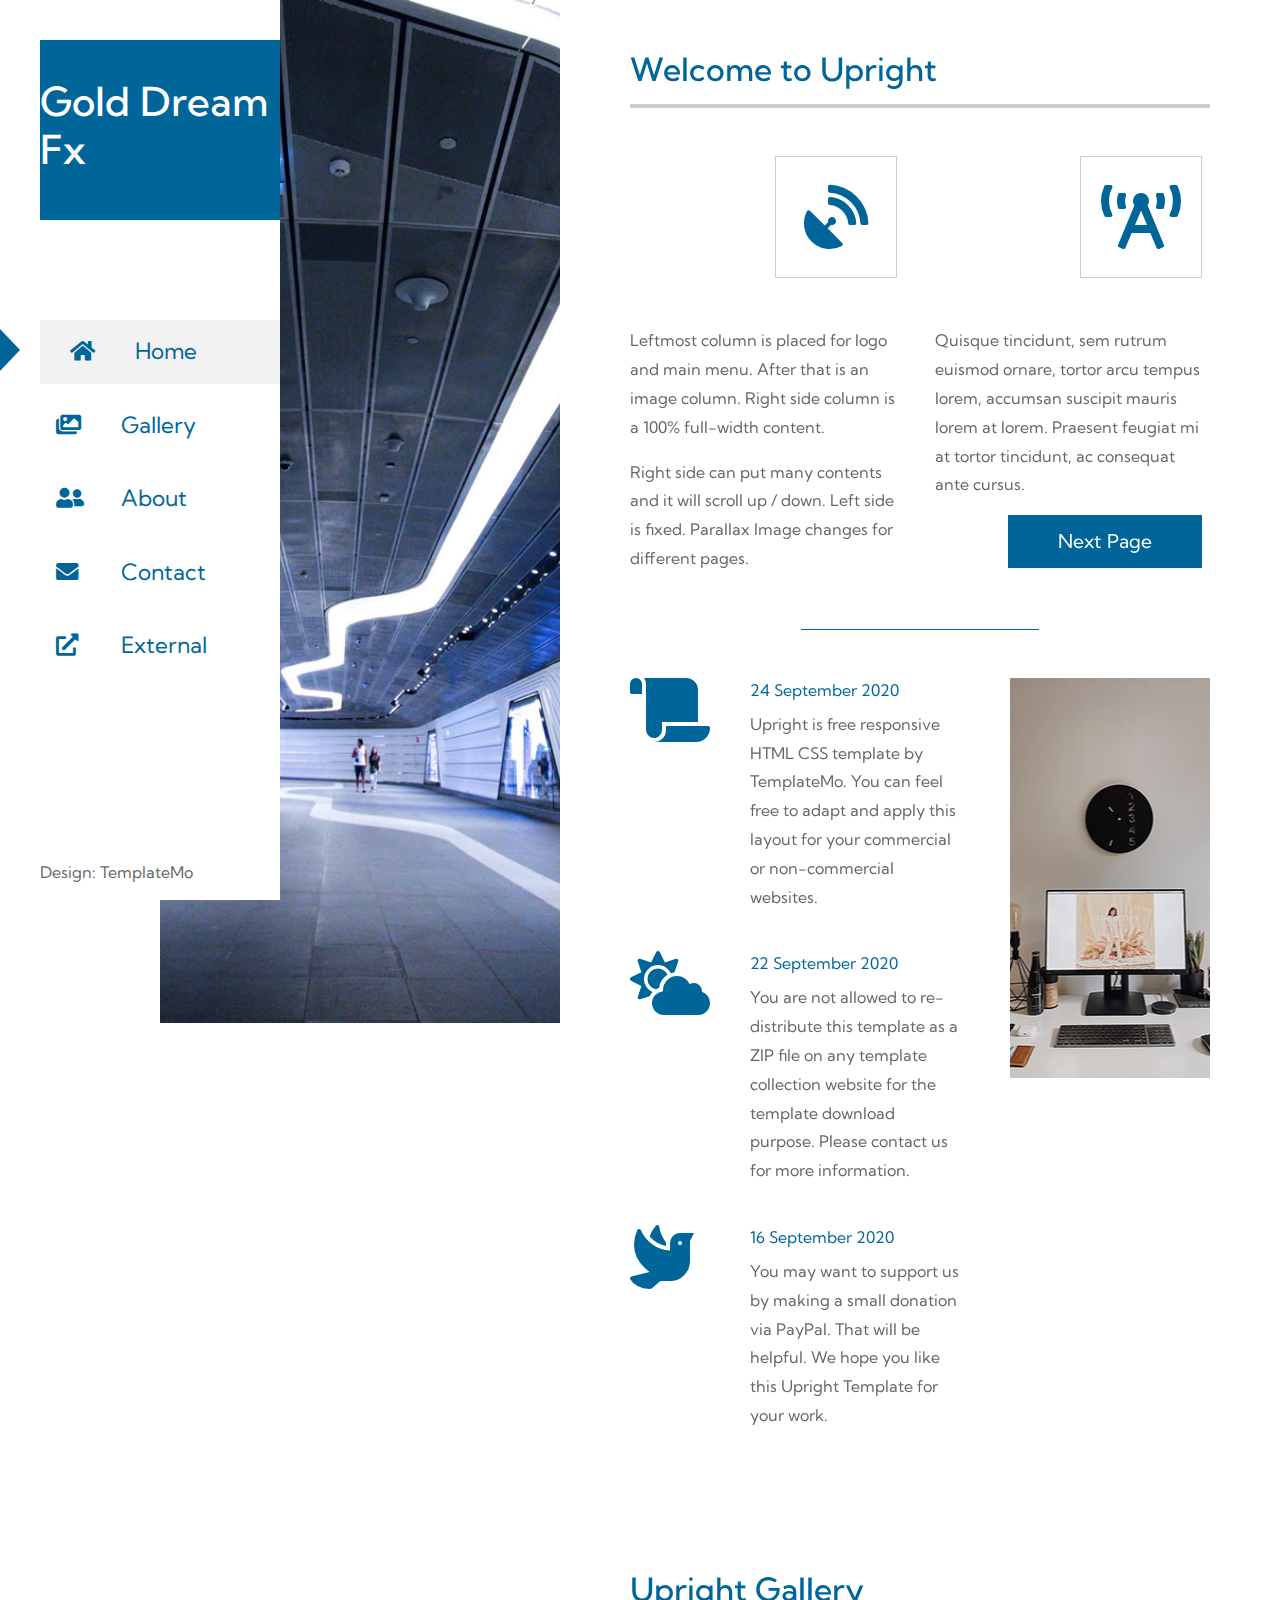
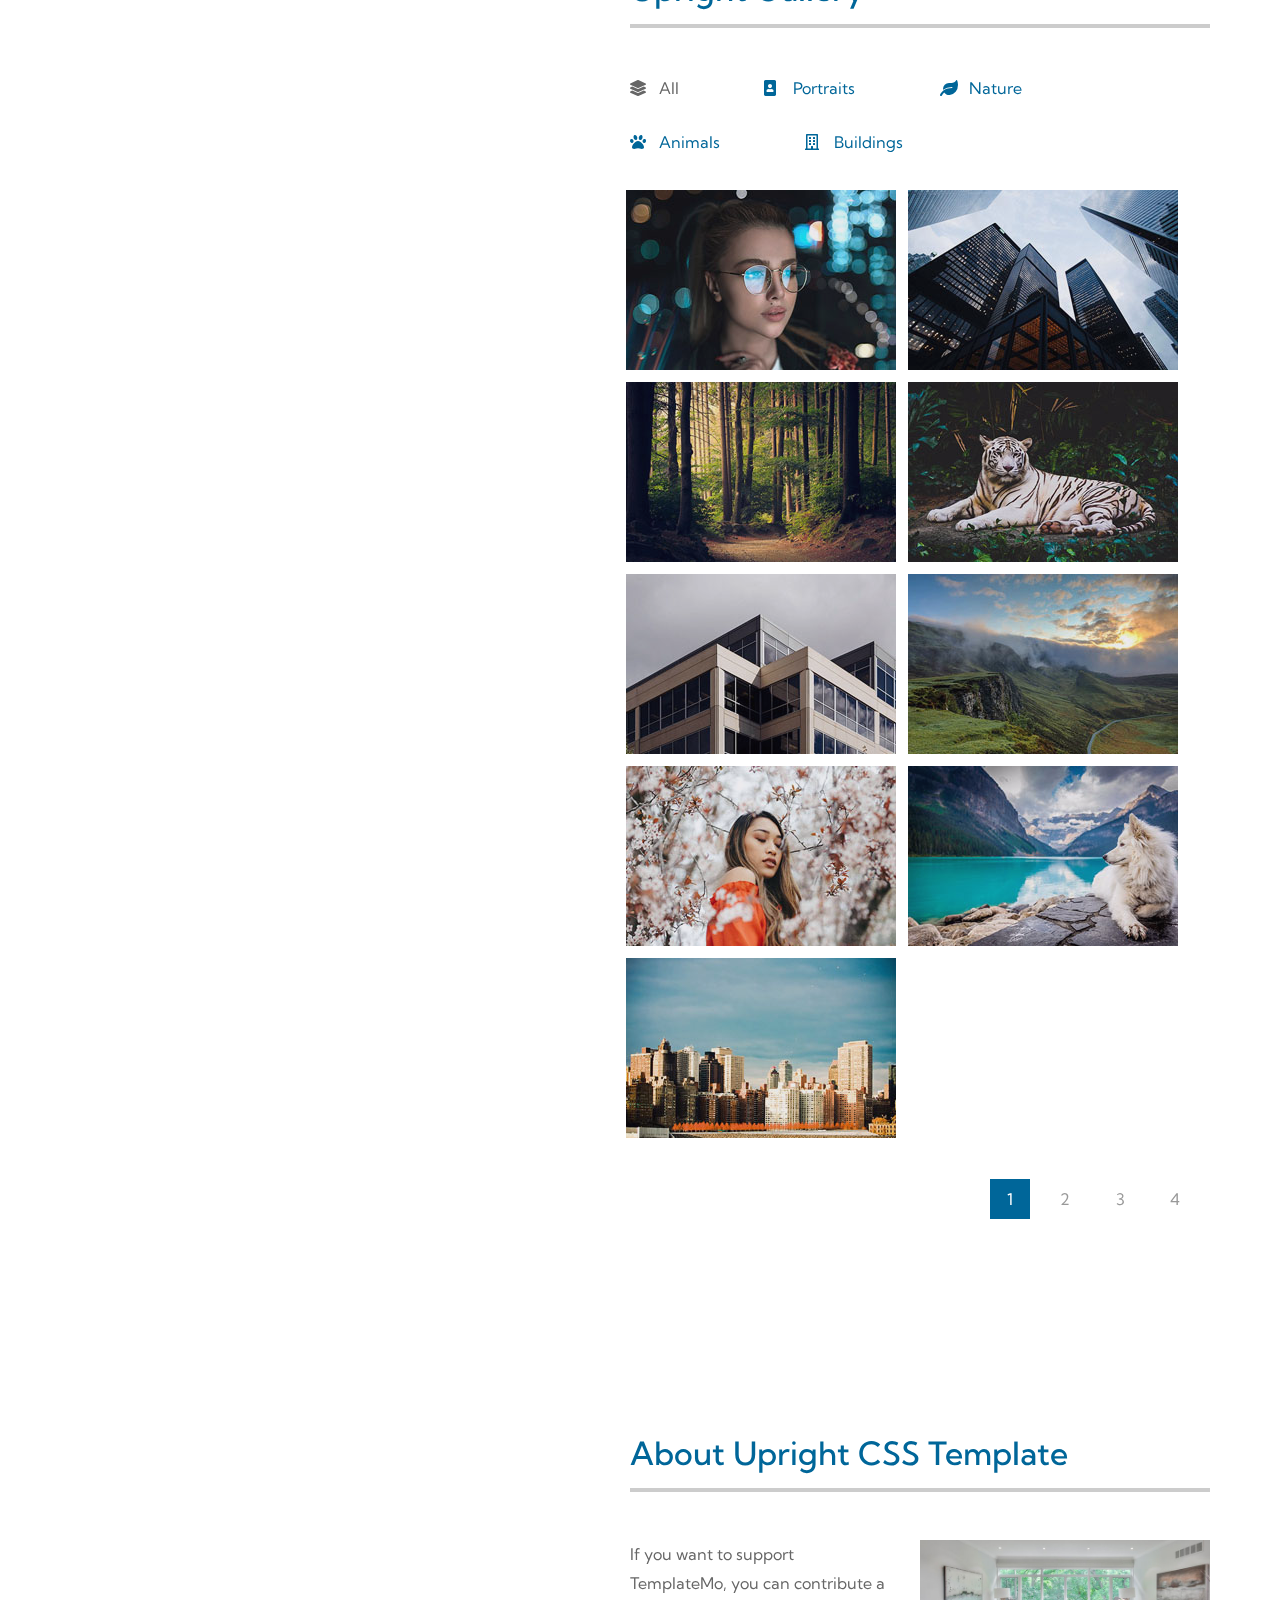
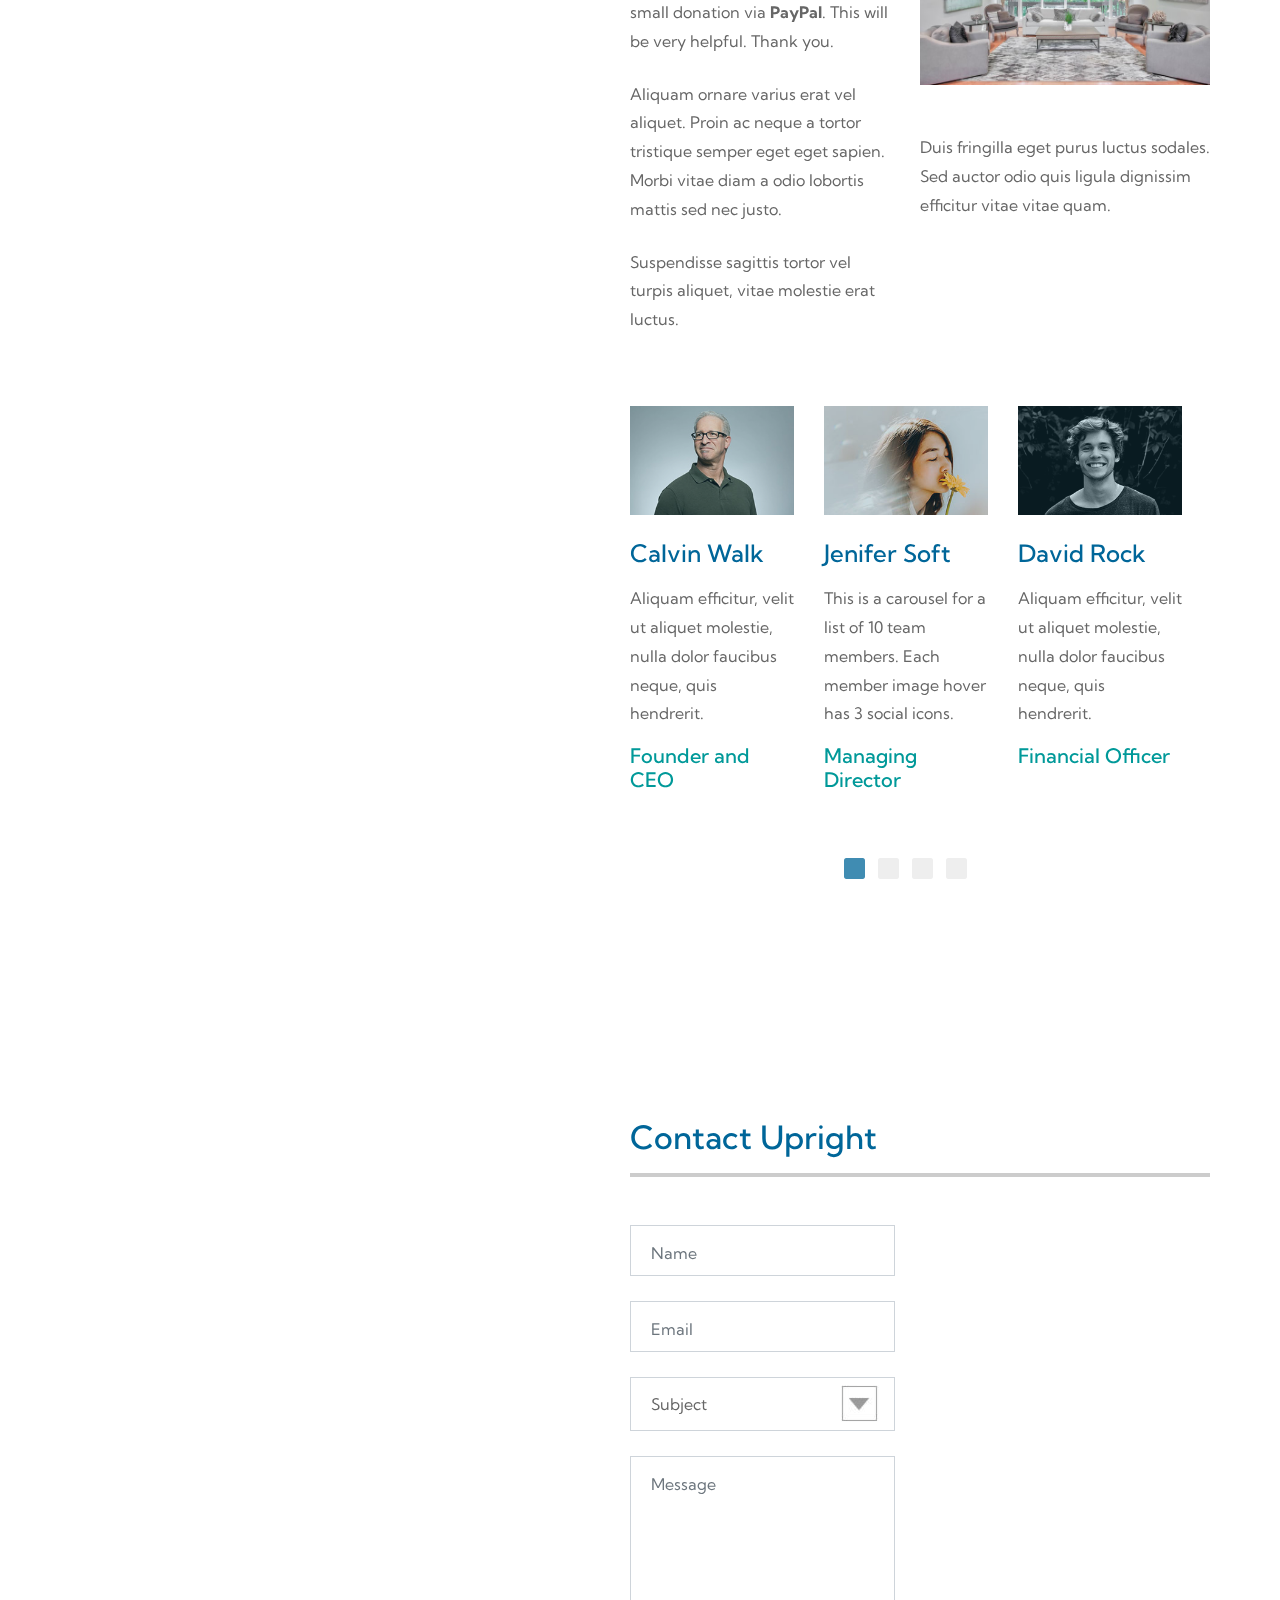
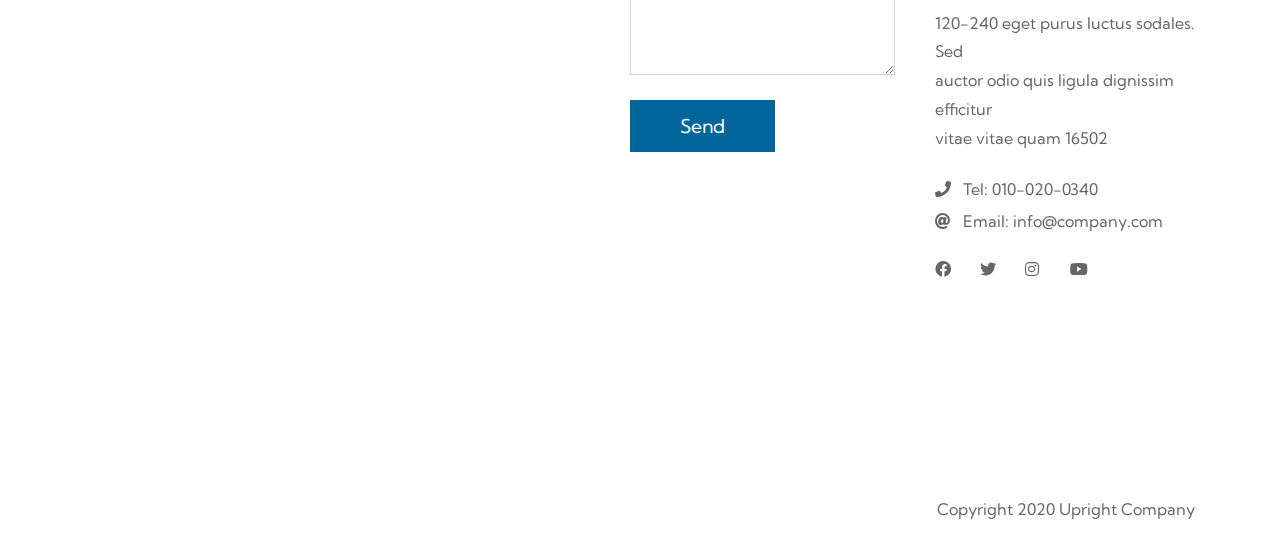
==== index.html @ ac68d549 "Update index.html" ====
<!DOCTYPE html>
<html lang="en">
<head>
    <meta charset="UTF-8">
    <meta name="viewport" content="width=device-width, initial-scale=1.0">
    <title>Gold Dream FX <img src="L1.PNG" alt="Logo" width="200" height="200"></title>
    <link href="https://fonts.googleapis.com/css2?family=Kumbh+Sans&display=swap" rel="stylesheet"> <!-- https://fonts.google.com/specimen/Kumbh+Sans -->
    <link rel="stylesheet" href="fontawesome/css/all.min.css">  <!-- https://fontawesome.com/-->  
    <link rel="stylesheet" href="css/magnific-popup.css">       <!-- https://dimsemenov.com/plugins/magnific-popup/ -->
    <link rel="stylesheet" href="css/bootstrap.min.css">        <!-- https://getbootstrap.com/ -->
    <link rel="stylesheet" href="slick/slick.min.css">          <!-- https://kenwheeler.github.io/slick/ -->
    <link rel="stylesheet" href="slick/slick-theme.css">
    <link rel="stylesheet" href="css/templatemo-upright.css">
<!--
    
TemplateMo 555 Upright

https://templatemo.com/tm-555-upright

-->
</head>
<body>    
    <div class="container-fluid">
        <div class="row">
            <!-- Leftside bar -->
            <div id="tm-sidebar" class="tm-sidebar"> 
                <nav class="tm-nav">
                    <button class="navbar-toggler" type="button" aria-label="Toggle navigation">
                        <i class="fas fa-bars"></i>
                    </button>
                    <div>
                        <div class="tm-brand-box">
                            <h1 class="tm-brand">Gold Dream Fx</h1>
                        </div>                
                        <ul id="tm-main-nav">
                            <li class="nav-item">                                
                                <a href="#home" class="nav-link current">
                                    <div class="triangle-right"></div>
                                    <i class="fas fa-home nav-icon"></i>
                                    Home
                                </a>
                            </li>
                            <li class="nav-item">
                                <a href="#gallery" class="nav-link">
                                    <div class="triangle-right"></div>
                                    <i class="fas fa-images nav-icon"></i>
                                    Gallery
                                </a>
                            </li>
                            <li class="nav-item">
                                <a href="#about" class="nav-link">
                                    <div class="triangle-right"></div>
                                    <i class="fas fa-user-friends nav-icon"></i>
                                    About
                                </a>
                            </li>
                            <li class="nav-item">
                                <a href="#contact" class="nav-link">
                                    <div class="triangle-right"></div>
                                    <i class="fas fa-envelope nav-icon"></i>
                                    Contact
                                </a>
                            </li>
                            <li class="nav-item">
                                <a href="https://paypal.me/templatemo" class="nav-link external" target="_parent" rel="sponsored">
                                    <div class="triangle-right"></div>
                                    <i class="fas fa-external-link-alt nav-icon"></i>
                                    External
                                </a>
                            </li>
                        </ul>
                    </div>
                    <footer class="mb-3 tm-mt-100">
                        Design: <a href="https://templatemo.com" target="_parent" rel="sponsored">TemplateMo</a>
                    </footer>
                </nav>
            </div>
            
            <div class="tm-main">
                <!-- Home section -->
                <div class="tm-section-wrap">
                    <div class="tm-parallax" data-parallax="scroll" data-image-src="img/img-01.jpg"></div>                   
                    <section id="home" class="tm-section">
                        <h2 class="tm-text-primary">Welcome to Upright</h2>
                        <hr class="mb-5">
                        <div class="row">
                            <div class="col-lg-6 tm-col-home mb-4">
                                <div class="tm-text-container">
                                    <div class="tm-icon-container mb-5 mr-0 ml-auto">
                                        <i class="fas fa-satellite-dish fa-4x tm-text-primary"></i>
                                    </div>                                
                                    <p>
                                        Leftmost column is placed for logo and main menu.
                                        After that is an image column. Right side column 
                                        is a 100% full-width content.
                                    </p>
                                    <p>
                                        Right side can put many contents and it will
                                        scroll up / down. Left side is fixed. Parallax
                                        Image changes for different pages.
                                    </p>
                                </div>                                
                            </div>
                            <div class="col-lg-6 tm-col-home mb-4">
                                <div class="tm-text-container">
                                    <div class="tm-icon-container mb-5 mr-0 ml-auto">
                                        <i class="fas fa-broadcast-tower fa-4x tm-text-primary"></i>
                                    </div>                                 
                                    <p>
                                        Quisque tincidunt, sem rutrum euismod ornare, tortor arcu tempus 
                                        lorem, accumsan suscipit mauris lorem at lorem. Praesent feugiat 
                                        mi at tortor tincidunt, ac consequat ante cursus.
                                    </p>
                                    <div class="text-right">
                                        <a href="#gallery" class="btn btn-primary tm-btn-next">Next Page</a>
                                    </div>                                    
                                </div>
                            </div>
                        </div>
                        <hr class="tm-hr-short mb-5">
                        <div class="row tm-row-home">                            
                            <div class="tm-col-home tm-col-home-l">
                                <div class="media mb-4">
                                    <i class="fas fa-scroll fa-4x tm-post-icon tm-text-primary"></i>
                                    <div class="media-body">
                                        <a href="#" class="d-block mb-2 tm-text-primary tm-post-link">24 September 2020</a>  
                                        <p>
                                            Upright is free responsive HTML CSS template by <a href="https://templatemo.com/page/1" target="_parent" rel="sponsored">TemplateMo</a>. 
                                            You can feel free to adapt and apply this layout for your 
                                        commercial or non-commercial websites. </p>
                                    </div>                                    
                                </div>
                                <div class="media mb-4">
                                    <i class="fas fa-cloud-sun fa-4x tm-post-icon tm-text-primary"></i>
                                    <div class="media-body">
                                        <a href="#" class="d-block mb-2 tm-text-primary tm-post-link">22 September 2020</a>  
                                        <p>
                                            You are not allowed to re-distribute this template as a ZIP file 
                                            on any template collection website for the template download purpose. 
                                            Please contact us for more information.
                                        </p>
                                    </div>                                    
                                </div>
                                <div class="media mb-4">
                                    <i class="fas fa-dove fa-4x tm-post-icon tm-text-primary"></i>
                                    <div class="media-body">
                                        <a href="#" class="d-block mb-2 tm-text-primary tm-post-link">16 September 2020</a>  
                                        <p>
                                            You may want to support us by making   <a href="https://paypal.me/templatemo" target="_parent" rel="sponsored">a small donation via PayPal</a>. That will be helpful. We hope you like this Upright Template for your work.
                                        </p>
                                    </div>                                    
                                </div>
                            </div>
                            <div class="tm-col-home mr-0 ml-auto">
                                <div class="tm-img-home-container"></div>                                
                            </div>
                        </div>
                    </section>
                </div>
                <!-- Gallery section -->
                <div class="tm-section-wrap">
                    <div class="tm-parallax" data-parallax="scroll" data-image-src="img/img-02.jpg"></div>                   
                    <section id="gallery" class="tm-section">
                        <h2 class="tm-text-primary">Upright Gallery</h2>
                        <hr class="mb-5">
                        <ul class="tm-gallery-links">
                            <li>
                                <a href="javascript:void(0);" class="active tm-gallery-link" data-filter="*">
                                    <i class="fas fa-layer-group tm-gallery-link-icon"></i>
                                    All
                                </a>
                            </li>
                            <li>
                                <a href="javascript:void(0);" class="tm-gallery-link" data-filter="portrait">
                                    <i class="fas fa-portrait tm-gallery-link-icon"></i>
                                    Portraits
                                </a>
                            </li>
                            <li>
                                <a href="javascript:void(0);" class="tm-gallery-link" data-filter="nature">
                                    <i class="fas fa-leaf tm-gallery-link-icon"></i>
                                    Nature
                                </a>
                            </li>
                            <li>
                                <a href="javascript:void(0);" class="tm-gallery-link" data-filter="animal">
                                    <i class="fas fa-paw tm-gallery-link-icon"></i>
                                    Animals
                                </a>
                            </li>
                            <li>
                                <a href="javascript:void(0);" class="tm-gallery-link" data-filter="building">
                                    <i class="far fa-building tm-gallery-link-icon"></i>
                                    Buildings
                                </a>
                            </li>
                        </ul>
                        <div class="tm-gallery">
                            <figure class="effect-honey tm-gallery-item portrait">
                                <img src="img/gallery/tn/portrait-01.jpg" alt="Image"/>
                                <figcaption>
                                    <h2><i>Dreamy Honey</i></h2>
                                    <a href="img/gallery/portrait-01.jpg">View more</a>						
                                </figcaption>			
                            </figure>
                            <figure class="effect-honey tm-gallery-item building">
                                <img src="img/gallery/tn/building-01.jpg" alt="Image"/>
                                <figcaption>
                                    <h2><i>Dreamy Honey</i></h2>
                                    <a href="img/gallery/building-01.jpg">View more</a>						
                                </figcaption>			
                            </figure>  
                            <figure class="effect-honey tm-gallery-item nature">
                                <img src="img/gallery/tn/nature-01.jpg" alt="Image"/>
                                <figcaption>
                                    <h2><i>Dreamy Honey</i></h2>
                                    <a href="img/gallery/nature-01.jpg">View more</a>						
                                </figcaption>			
                            </figure>
                            <figure class="effect-honey tm-gallery-item animal">
                                <img src="img/gallery/tn/animal-01.jpg" alt="Image"/>
                                <figcaption>
                                    <h2><i>Dreamy Honey</i></h2>
                                    <a href="img/gallery/animal-01.jpg">View more</a>						
                                </figcaption>			
                            </figure> 
                            <figure class="effect-honey tm-gallery-item building">
                                <img src="img/gallery/tn/building-02.jpg" alt="Image"/>
                                <figcaption>
                                    <h2><i>Dreamy Honey</i></h2>
                                    <a href="img/gallery/building-02.jpg">View more</a>						
                                </figcaption>			
                            </figure>
                            <figure class="effect-honey tm-gallery-item nature">
                                <img src="img/gallery/tn/nature-02.jpg" alt="Image"/>
                                <figcaption>
                                    <h2><i>Dreamy Honey</i></h2>
                                    <a href="img/gallery/nature-02.jpg">View more</a>						
                                </figcaption>			
                            </figure> 
                            <figure class="effect-honey tm-gallery-item portrait">
                                <img src="img/gallery/tn/portrait-02.jpg" alt="Image"/>
                                <figcaption>
                                    <h2><i>Dreamy Honey</i></h2>
                                    <a href="img/gallery/portrait-02.jpg">View more</a>						
                                </figcaption>			
                            </figure>
                            <figure class="effect-honey tm-gallery-item animal">
                                <img src="img/gallery/tn/animal-02.jpg" alt="Image"/>
                                <figcaption>
                                    <h2><i>Dreamy Honey</i></h2>
                                    <a href="img/gallery/animal-02.jpg">View more</a>						
                                </figcaption>			
                            </figure> 
                            <figure class="effect-honey tm-gallery-item building">
                                <img src="img/gallery/tn/building-03.jpg" alt="Image"/>
                                <figcaption>
                                    <h2><i>Dreamy Honey</i></h2>
                                    <a href="img/gallery/building-03.jpg">View more</a>						
                                </figcaption>			
                            </figure>
                            <figure class="effect-honey tm-gallery-item portrait">
                                <img src="img/gallery/tn/portrait-03.jpg" alt="Image"/>
                                <figcaption>
                                    <h2><i>Dreamy Honey</i></h2>
                                    <a href="img/gallery/portrait-03.jpg">View more</a>						
                                </figcaption>			
                            </figure>
                            <figure class="effect-honey tm-gallery-item animal">
                                <img src="img/gallery/tn/animal-03.jpg" alt="Image"/>
                                <figcaption>
                                    <h2><i>Dreamy Honey</i></h2>
                                    <a href="img/gallery/animal-03.jpg">View more</a>						
                                </figcaption>			
                            </figure>  
                            <figure class="effect-honey tm-gallery-item nature">
                                <img src="img/gallery/tn/nature-03.jpg" alt="Image"/>
                                <figcaption>
                                    <h2><i>Dreamy Honey</i></h2>
                                    <a href="img/gallery/nature-03.jpg">View more</a>						
                                </figcaption>			
                            </figure>
                            <figure class="effect-honey tm-gallery-item animal">
                                <img src="img/gallery/tn/animal-04.jpg" alt="Image"/>
                                <figcaption>
                                    <h2><i>Dreamy Honey</i></h2>
                                    <a href="img/gallery/animal-04.jpg">View more</a>						
                                </figcaption>			
                            </figure> 
                            <figure class="effect-honey tm-gallery-item building">
                                <img src="img/gallery/tn/building-04.jpg" alt="Image"/>
                                <figcaption>
                                    <h2><i>Dreamy Honey</i></h2>
                                    <a href="img/gallery/building-04.jpg">View more</a>						
                                </figcaption>			
                            </figure>
                            <figure class="effect-honey tm-gallery-item nature">
                                <img src="img/gallery/tn/nature-04.jpg" alt="Image"/>
                                <figcaption>
                                    <h2><i>Dreamy Honey</i></h2>
                                    <a href="img/gallery/nature-04.jpg">View more</a>						
                                </figcaption>			
                            </figure> 
                            <figure class="effect-honey tm-gallery-item portrait">
                                <img src="img/gallery/tn/portrait-04.jpg" alt="Image"/>
                                <figcaption>
                                    <h2><i>Dreamy Honey</i></h2>
                                    <a href="img/gallery/portrait-04.jpg">View more</a>						
                                </figcaption>			
                            </figure>
                            <figure class="effect-honey tm-gallery-item animal">
                                <img src="img/gallery/tn/animal-05.jpg" alt="Image"/>
                                <figcaption>
                                    <h2><i>Dreamy Honey</i></h2>
                                    <a href="img/gallery/animal-05.jpg">View more</a>						
                                </figcaption>			
                            </figure> 
                            <figure class="effect-honey tm-gallery-item building">
                                <img src="img/gallery/tn/building-05.jpg" alt="Image"/>
                                <figcaption>
                                    <h2><i>Dreamy Honey</i></h2>
                                    <a href="img/gallery/building-05.jpg">View more</a>						
                                </figcaption>			
                            </figure>
                            <figure class="effect-honey tm-gallery-item portrait">
                                <img src="img/gallery/tn/portrait-05.jpg" alt="Image"/>
                                <figcaption>
                                    <h2><i>Dreamy Honey</i></h2>
                                    <a href="img/gallery/portrait-05.jpg">View more</a>						
                                </figcaption>			
                            </figure>
                            <figure class="effect-honey tm-gallery-item nature">
                                <img src="img/gallery/tn/nature-05.jpg" alt="Image"/>
                                <figcaption>
                                    <h2><i>Dreamy Honey</i></h2>
                                    <a href="img/gallery/nature-05.jpg">View more</a>						
                                </figcaption>			
                            </figure>  
                            <figure class="effect-honey tm-gallery-item nature">
                                <img src="img/gallery/tn/nature-06.jpg" alt="Image"/>
                                <figcaption>
                                    <h2><i>Dreamy Honey</i></h2>
                                    <a href="img/gallery/nature-06.jpg">View more</a>						
                                </figcaption>			
                            </figure>
                            <figure class="effect-honey tm-gallery-item animal">
                                <img src="img/gallery/tn/animal-06.jpg" alt="Image"/>
                                <figcaption>
                                    <h2><i>Dreamy Honey</i></h2>
                                    <a href="img/gallery/animal-06.jpg">View more</a>						
                                </figcaption>			
                            </figure> 
                            <figure class="effect-honey tm-gallery-item building">
                                <img src="img/gallery/tn/building-06.jpg" alt="Image"/>
                                <figcaption>
                                    <h2><i>Dreamy Honey</i></h2>
                                    <a href="img/gallery/building-06.jpg">View more</a>						
                                </figcaption>			
                            </figure>
                            <figure class="effect-honey tm-gallery-item portrait">
                                <img src="img/gallery/tn/portrait-06.jpg" alt="Image"/>
                                <figcaption>
                                    <h2><i>Dreamy Honey</i></h2>
                                    <a href="img/gallery/portrait-06.jpg">View more</a>						
                                </figcaption>			
                            </figure>
                            <figure class="effect-honey tm-gallery-item nature">
                                <img src="img/gallery/tn/nature-07.jpg" alt="Image"/>
                                <figcaption>
                                    <h2><i>Dreamy Honey</i></h2>
                                    <a href="img/gallery/nature-07.jpg">View more</a>						
                                </figcaption>			
                            </figure> 
                            <figure class="effect-honey tm-gallery-item portrait">
                                <img src="img/gallery/tn/portrait-07.jpg" alt="Image"/>
                                <figcaption>
                                    <h2><i>Dreamy Honey</i></h2>
                                    <a href="img/gallery/portrait-07.jpg">View more</a>						
                                </figcaption>			
                            </figure>
                            <figure class="effect-honey tm-gallery-item animal">
                                <img src="img/gallery/tn/animal-07.jpg" alt="Image"/>
                                <figcaption>
                                    <h2><i>Dreamy Honey</i></h2>
                                    <a href="img/gallery/animal-07.jpg">View more</a>						
                                </figcaption>			
                            </figure> 
                            <figure class="effect-honey tm-gallery-item building">
                                <img src="img/gallery/tn/building-07.jpg" alt="Image"/>
                                <figcaption>
                                    <h2><i>Dreamy Honey</i></h2>
                                    <a href="img/gallery/building-07.jpg">View more</a>						
                                </figcaption>			
                            </figure>
                            <figure class="effect-honey tm-gallery-item portrait">
                                <img src="img/gallery/tn/portrait-08.jpg" alt="Image"/>
                                <figcaption>
                                    <h2><i>Dreamy Honey</i></h2>
                                    <a href="img/gallery/portrait-08.jpg">View more</a>						
                                </figcaption>			
                            </figure>
                            <figure class="effect-honey tm-gallery-item building">
                                <img src="img/gallery/tn/building-08.jpg" alt="Image"/>
                                <figcaption>
                                    <h2><i>Dreamy Honey</i></h2>
                                    <a href="img/gallery/building-08.jpg">View more</a>						
                                </figcaption>			
                            </figure>  
                            <figure class="effect-honey tm-gallery-item nature">
                                <img src="img/gallery/tn/nature-08.jpg" alt="Image"/>
                                <figcaption>
                                    <h2><i>Dreamy Honey</i></h2>
                                    <a href="img/gallery/nature-08.jpg">View more</a>						
                                </figcaption>			
                            </figure>
                            <figure class="effect-honey tm-gallery-item animal">
                                <img src="img/gallery/tn/animal-08.jpg" alt="Image"/>
                                <figcaption>
                                    <h2><i>Dreamy Honey</i></h2>
                                    <a href="img/gallery/animal-08.jpg">View more</a>						
                                </figcaption>			
                            </figure> 
                            <figure class="effect-honey tm-gallery-item building">
                                <img src="img/gallery/tn/building-09.jpg" alt="Image"/>
                                <figcaption>
                                    <h2><i>Dreamy Honey</i></h2>
                                    <a href="img/gallery/building-09.jpg">View more</a>						
                                </figcaption>			
                            </figure>
                            <figure class="effect-honey tm-gallery-item nature">
                                <img src="img/gallery/tn/nature-09.jpg" alt="Image"/>
                                <figcaption>
                                    <h2><i>Dreamy Honey</i></h2>
                                    <a href="img/gallery/nature-09.jpg">View more</a>						
                                </figcaption>			
                            </figure> 
                            <figure class="effect-honey tm-gallery-item portrait">
                                <img src="img/gallery/tn/portrait-09.jpg" alt="Image"/>
                                <figcaption>
                                    <h2><i>Dreamy Honey</i></h2>
                                    <a href="img/gallery/portrait-09.jpg">View more</a>						
                                </figcaption>			
                            </figure>
                            <figure class="effect-honey tm-gallery-item animal">
                                <img src="img/gallery/tn/animal-09.jpg" alt="Image"/>
                                <figcaption>
                                    <h2><i>Dreamy Honey</i></h2>
                                    <a href="img/gallery/animal-09.jpg">View more</a>						
                                </figcaption>			
                            </figure> 
                        </div>
                    </section>
                </div>
                <!-- About section -->
                <div class="tm-section-wrap">
                    <div class="tm-parallax" data-parallax="scroll" data-image-src="img/img-03.jpg"></div>
                    <section id="about" class="tm-section">
                        <h2 class="tm-text-primary">About Upright CSS Template</h2>
                        <hr class="mb-5">
                        
                        <div class="row tm-row-about">
                            <div class="tm-col-about tm-col-about-l">
                                <p class="mb-4">
                            If you want to support TemplateMo, you can contribute <a rel="sponsored" href="https://paypal.me/templatemo" target="_parent">a small donation via <strong>PayPal</strong></a>. This will be very helpful. Thank you. </p>
                                <p class="mb-4">
                                    Aliquam ornare varius erat vel aliquet. Proin ac neque a tortor tristique semper eget eget sapien. Morbi vitae diam a odio lobortis mattis sed nec justo. 
                                </p>
                                <p class="mb-4">
                                    Suspendisse sagittis tortor vel turpis aliquet, vitae molestie erat luctus.
                                </p>
                            </div>
                            <div class="tm-col-about tm-col-about-r">
                                <img src="img/img-about-01.jpg" alt="Image" class="img-fluid mb-5 tm-img-about">
                                <p>
                                    Duis fringilla eget purus luctus sodales. Sed auctor odio quis ligula dignissim efficitur vitae vitae quam.
                                </p>
                            </div>
                        </div>
                        <div class="mt-5">
                            <div class="tm-carousel">
                                <div class="tm-carousel-item">
                                    <figure class="effect-honey mb-4">
                                        <img src="img/about-01.jpg" alt="Featured Item">
                                        <figcaption>
                                            <ul class="tm-social">
                                                <li><a href="https://facebook.com" class="tm-social-link"><i class="fab fa-facebook"></i></a></li>
                                                <li><a href="https://twitter.com" class="tm-social-link"><i class="fab fa-twitter"></i></a></li>
                                                <li><a href="https://instagram.com" class="tm-social-link"><i class="fab fa-instagram"></i></a></li>
                                            </ul>
                                        </figcaption>
                                    </figure>
                                    <div class="tm-about-text">
                                        <h3 class="mb-3 tm-text-primary tm-about-title">Calvin Walk</h3>
                                        <p>Aliquam efficitur, velit ut aliquet molestie, nulla dolor faucibus neque, quis hendrerit.</p>
                                        <h4 class="tm-text-secondary tm-about-subtitle">Founder and CEO</h4>
                                    </div>
                                </div>
                                
                                <div class="tm-carousel-item">
                                    <figure class="effect-honey mb-4">
                                        <img src="img/about-02.jpg" alt="Featured Item">
                                        <figcaption>
                                            <ul class="tm-social">
                                                <li><a href="https://facebook.com" class="tm-social-link"><i class="fab fa-facebook"></i></a></li>
                                                <li><a href="https://twitter.com" class="tm-social-link"><i class="fab fa-twitter"></i></a></li>
                                                <li><a href="https://instagram.com" class="tm-social-link"><i class="fab fa-instagram"></i></a></li>
                                            </ul>
                                        </figcaption>
                                    </figure>
                                    <div class="tm-about-text">
                                        <h3 class="mb-3 tm-text-primary tm-about-title">Jenifer Soft</h3>
                                        <p>This is a carousel for a list of 10 team members. Each member image hover has 3 social icons.</p>
                                        <h4 class="tm-text-secondary tm-about-subtitle">Managing Director</h4>
                                    </div>
                                </div>

                                <div class="tm-carousel-item">
                                    <figure class="effect-honey mb-4">
                                        <img src="img/about-03.jpg" alt="Featured Item">
                                        <figcaption>
                                            <ul class="tm-social">
                                                <li><a href="https://facebook.com" class="tm-social-link"><i class="fab fa-facebook"></i></a></li>
                                                <li><a href="https://twitter.com" class="tm-social-link"><i class="fab fa-twitter"></i></a></li>
                                                <li><a href="https://instagram.com" class="tm-social-link"><i class="fab fa-instagram"></i></a></li>
                                            </ul>
                                        </figcaption>
                                    </figure>
                                    <div class="tm-about-text">
                                        <h3 class="mb-3 tm-text-primary tm-about-title">David Rock</h3>
                                        <p>Aliquam efficitur, velit ut aliquet molestie, nulla dolor faucibus neque, quis hendrerit.</p>
                                        <h4 class="tm-text-secondary tm-about-subtitle">Financial Officer</h4>
                                    </div>
                                </div>

                                <div class="tm-carousel-item">
                                    <figure class="effect-honey mb-4">
                                        <img src="img/about-01.jpg" alt="Featured Item">
                                        <figcaption>
                                            <ul class="tm-social">
                                                <li><a href="https://facebook.com" class="tm-social-link"><i class="fab fa-facebook"></i></a></li>
                                                <li><a href="https://twitter.com" class="tm-social-link"><i class="fab fa-twitter"></i></a></li>
                                                <li><a href="https://instagram.com" class="tm-social-link"><i class="fab fa-instagram"></i></a></li>
                                            </ul>
                                        </figcaption>
                                    </figure>
                                    <div class="tm-about-text">
                                        <h3 class="mb-3 tm-text-primary tm-about-title">Calvin Second</h3>
                                        <p>Aliquam efficitur, velit ut aliquet molestie, nulla dolor faucibus neque, quis hendrerit.</p>
                                        <h4 class="tm-text-secondary tm-about-subtitle">Senior Director</h4>
                                    </div>
                                </div>
                                
                                <div class="tm-carousel-item">
                                    <figure class="effect-honey mb-4">
                                        <img src="img/about-02.jpg" alt="Featured Item">
                                        <figcaption>
                                            <ul class="tm-social">
                                                <li><a href="https://facebook.com" class="tm-social-link"><i class="fab fa-facebook"></i></a></li>
                                                <li><a href="https://twitter.com" class="tm-social-link"><i class="fab fa-twitter"></i></a></li>
                                                <li><a href="https://instagram.com" class="tm-social-link"><i class="fab fa-instagram"></i></a></li>
                                            </ul>
                                        </figcaption>
                                    </figure>
                                    <div class="tm-about-text">
                                        <h3 class="mb-3 tm-text-primary tm-about-title">Jenifer Second</h3>
                                        <p>This is a carousel for a list of 10 team members. Each member image hover has 3 social icons.</p>
                                        <h4 class="tm-text-secondary tm-about-subtitle">Accounting Officer</h4>
                                    </div>
                                </div>

                                <div class="tm-carousel-item">
                                    <figure class="effect-honey mb-4">
                                        <img src="img/about-03.jpg" alt="Featured Item">
                                        <figcaption>
                                            <ul class="tm-social">
                                                <li><a href="https://facebook.com" class="tm-social-link"><i class="fab fa-facebook"></i></a></li>
                                                <li><a href="https://twitter.com" class="tm-social-link"><i class="fab fa-twitter"></i></a></li>
                                                <li><a href="https://instagram.com" class="tm-social-link"><i class="fab fa-instagram"></i></a></li>
                                            </ul>
                                        </figcaption>
                                    </figure>
                                    <div class="tm-about-text">
                                        <h3 class="mb-3 tm-text-primary tm-about-title">David Second</h3>
                                        <p>Aliquam efficitur, velit ut aliquet molestie, nulla dolor faucibus neque, quis hendrerit.</p>
                                        <h4 class="tm-text-secondary tm-about-subtitle">Financial Assistant</h4>
                                    </div>
                                </div>

                                <div class="tm-carousel-item">
                                    <figure class="effect-honey mb-4">
                                        <img src="img/about-01.jpg" alt="Featured Item">
                                        <figcaption>
                                            <ul class="tm-social">
                                                <li><a href="https://facebook.com" class="tm-social-link"><i class="fab fa-facebook"></i></a></li>
                                                <li><a href="https://twitter.com" class="tm-social-link"><i class="fab fa-twitter"></i></a></li>
                                                <li><a href="https://instagram.com" class="tm-social-link"><i class="fab fa-instagram"></i></a></li>
                                            </ul>
                                        </figcaption>
                                    </figure>
                                    <div class="tm-about-text">
                                        <h3 class="mb-3 tm-text-primary tm-about-title">Calvin Third</h3>
                                        <p>Aliquam efficitur, velit ut aliquet molestie, nulla dolor faucibus neque, quis hendrerit.</p>
                                        <h4 class="tm-text-secondary tm-about-subtitle">Designer</h4>
                                    </div>
                                </div>
                                
                                <div class="tm-carousel-item">
                                    <figure class="effect-honey mb-4">
                                        <img src="img/about-02.jpg" alt="Featured Item">
                                        <figcaption>
                                            <ul class="tm-social">
                                                <li><a href="https://facebook.com" class="tm-social-link"><i class="fab fa-facebook"></i></a></li>
                                                <li><a href="https://twitter.com" class="tm-social-link"><i class="fab fa-twitter"></i></a></li>
                                                <li><a href="https://instagram.com" class="tm-social-link"><i class="fab fa-instagram"></i></a></li>
                                            </ul>
                                        </figcaption>
                                    </figure>
                                    <div class="tm-about-text">
                                        <h3 class="mb-3 tm-text-primary tm-about-title">Jenifer Third</h3>
                                        <p>This is a carousel for a list of 10 team members. Each member image hover has 3 social icons.</p>
                                        <h4 class="tm-text-secondary tm-about-subtitle">Program Director</h4>
                                    </div>
                                </div>

                                <div class="tm-carousel-item">
                                    <figure class="effect-honey mb-4">
                                        <img src="img/about-03.jpg" alt="Featured Item">
                                        <figcaption>
                                            <ul class="tm-social">
                                                <li><a href="https://facebook.com" class="tm-social-link"><i class="fab fa-facebook"></i></a></li>
                                                <li><a href="https://twitter.com" class="tm-social-link"><i class="fab fa-twitter"></i></a></li>
                                                <li><a href="https://instagram.com" class="tm-social-link"><i class="fab fa-instagram"></i></a></li>
                                            </ul>
                                        </figcaption>
                                    </figure>
                                    <div class="tm-about-text">
                                        <h3 class="mb-3 tm-text-primary tm-about-title">David Three</h3>
                                        <p>Aliquam efficitur, velit ut aliquet molestie, nulla dolor faucibus neque, quis hendrerit.</p>
                                        <h4 class="tm-text-secondary tm-about-subtitle">Financial Assistant</h4>
                                    </div>
                                </div>

                                <div class="tm-carousel-item">
                                    <figure class="effect-honey mb-4">
                                        <img src="img/about-01.jpg" alt="Featured Item">
                                        <figcaption>
                                            <ul class="tm-social">
                                                <li><a href="https://facebook.com" class="tm-social-link"><i class="fab fa-facebook"></i></a></li>
                                                <li><a href="https://twitter.com" class="tm-social-link"><i class="fab fa-twitter"></i></a></li>
                                                <li><a href="https://instagram.com" class="tm-social-link"><i class="fab fa-instagram"></i></a></li>
                                            </ul>
                                        </figcaption>
                                    </figure>
                                    <div class="tm-about-text">
                                        <h3 class="mb-3 tm-text-primary tm-about-title">Calvin Four</h3>
                                        <p>Aliquam efficitur, velit ut aliquet molestie, nulla dolor faucibus neque, quis hendrerit.</p>
                                        <h4 class="tm-text-secondary tm-about-subtitle">Media Partner</h4>
                                    </div>
                                </div>
                            </div>
                        </div>
                    </section>
                </div>

                <!-- Contact section -->
                <div class="tm-section-wrap">
                    <div class="tm-parallax" data-parallax="scroll" data-image-src="img/img-04.jpg"></div>
                    <div id="contact" class="tm-section">
                        <h2 class="tm-text-primary">Contact Upright</h2>
                        <hr class="mb-5">
                        <div class="row">
                            <div class="col-xl-6 tm-contact-col-l mb-4">
                                <form id="contact-form" action="" method="POST" class="tm-contact-form">
                                    <div class="form-group">
                                        <input type="text" name="name" class="form-control rounded-0" placeholder="Name" required />
                                    </div>
                                    <div class="form-group">
                                        <input type="email" name="email" class="form-control rounded-0" placeholder="Email" required />
                                    </div>
                                    <div class="form-group">
                                        <select class="form-control" id="contact-select" name="inquiry">
                                            <option value="-">Subject</option>
                                            <option value="sales">Sales &amp; Marketing</option>
                                            <option value="creative">Creative Design</option>
                                            <option value="uiux">UI / UX</option>
                                        </select>
                                    </div>
                                    <div class="form-group">
                                        <textarea rows="8" name="message" class="form-control rounded-0" placeholder="Message" required=></textarea>
                                    </div>
            
                                    <div class="form-group tm-text-right">
                                        <button type="submit" class="btn btn-primary">Send</button>
                                    </div>
                                </form>
                            </div>
                            <div class="col-xl-6 tm-contact-col-r">
                                <!-- Map -->
                                <div class="mapouter mb-4">
                                    <div class="gmap_canvas">
                                        <iframe width="100%" height="520" id="gmap_canvas"
                                            src="https://maps.google.com/maps?q=Av.+L%C3%BAcio+Costa,+Rio+de+Janeiro+-+RJ,+Brazil&t=&z=13&ie=UTF8&iwloc=&output=embed"
                                            frameborder="0" scrolling="no" marginheight="0" marginwidth="0"></iframe>
                                    </div>
                                </div>
            
                                <!-- Address -->
                                <address class="mb-4">
                                    120-240 eget purus luctus sodales. Sed<br>
                                    auctor odio quis ligula dignissim efficitur<br>
                                    vitae vitae quam 16502
                                </address>
            
                                <!-- Links -->
                                <ul class="tm-contact-links mb-4">
                                    <li class="mb-2">
                                        <a href="tel:0100200340">
                                            <i class="fas fa-phone mr-2 tm-contact-link-icon"></i>
                                            Tel: 010-020-0340
                                        </a>
                                    </li>
                                    <li>
                                        <a href="mailto:info@company.com">
                                            <i class="fas fa-at mr-2 tm-contact-link-icon"></i>
                                            Email: info@company.com
                                        </a>
                                    </li>
                                </ul>
                                <ul class="tm-contact-social">
                                    <li><a href="https://fb.com/templatemo" class="tm-social-link"><i class="fab fa-facebook"></i></a></li>
                                    <li><a href="https://twitter.com" class="tm-social-link"><i class="fab fa-twitter"></i></a></li>
                                    <li><a href="https://instagram.com" class="tm-social-link"><i class="fab fa-instagram"></i></a></li>
                                    <li><a href="https://youtube.com" class="tm-social-link"><i class="fab fa-youtube"></i></a></li>
                                </ul>
                            </div>
                        </div>
                    </div>
                </div>

                <!-- Copyright -->                
                <div class="tm-section-wrap tm-copyright row">
                    <div class="col-12">
                        <div class="text-right">
                            Copyright 2020 Upright Company
                        </div> 
                    </div>
                </div>                 
            </div> <!-- .tm-main -->                      
        </div> <!-- .row -->
    </div> <!-- .container-fluid -->
    <script src="js/jquery-3.4.1.min.js"></script>          <!-- https://jquery.com/ -->
    <script src="js/jquery.singlePageNav.min.js"></script>  <!-- https://github.com/ChrisWojcik/single-page-nav -->
    <script src="js/parallax/parallax.min.js"></script>     <!-- https://pixelcog.github.io/parallax.js/ -->
    <script src="js/imagesloaded.pkgd.min.js"></script>     <!-- https://imagesloaded.desandro.com/ -->
    <script src="js/isotope.pkgd.min.js"></script>          <!-- https://isotope.metafizzy.co/ -->
    <script src="js/jquery.magnific-popup.min.js"></script> <!-- https://dimsemenov.com/plugins/magnific-popup/ -->
    <script src="slick/slick.min.js"></script>              <!-- https://kenwheeler.github.io/slick/ -->
    <script src="js/templatemo-script.js"></script>
</body>
</html>
---- css/templatemo-upright.css ----
/*
	
TemplateMo 555 Upright

https://templatemo.com/tm-555-upright


	Color Codes
	=============
	Primary blue: #006699
	Gray text: #666666
	Light gray nav button bg: #F2F2F2;

	Credit
	=========
	https://tympanus.net/Development/HoverEffectIdeas/
	
*/

html, body { overflow-x: hidden; }
body { font-family: 'Kumbh Sans', sans-serif; }
div, a, p { color: #666666; }
p, address { line-height: 1.8; }
a {	transition: all 0.3s ease; }
a:hover {
	color: #006699;
	text-decoration: none;
}

.container-fluid { margin-left: 0; }

.btn-primary {
	padding: 12px 50px;
    border-radius: 0;
    background: #006699;
    font-size: 1.2rem;
    border: 0;
}

.btn-primary:hover { background: #068ccf; }
.tm-text-primary { color: #006699; }
.tm-text-secondary { color: #009999; }
hr { border-top: 4px solid #CCC; }

.tm-hr-short {
	border-top: 1px solid #006699;
	width: 238px;
	margin-left: auto;
	margin-right: auto;
}

/* Layout */

.tm-main { width: 100%; }

.tm-row-home { 
	padding-left: 15px;
	padding-right: 15px;
}

.tm-mt-100 { margin-top: 100px; }

.tm-sidebar {
	background-color: #fff;
	position: fixed;
	top: 0;
	bottom: 0;
	left: 0;
	z-index: 1000;
	padding-left: 40px;
	padding-top: 40px;
	width: 280px;
}

.tm-section-wrap {
	width: calc(100% - 750px);
	margin-left: 750px;
	margin-right: 0;
	position: relative;
}

.tm-section { padding: 50px 70px 50px 0; }

#gallery,
#about,
#contact {
	padding-bottom: 150px;
}

.tm-parallax {
	width: 400px;	
	min-height: 100%;
	height: auto;
	background: transparent;
	position: absolute;
    width: 400px;
    left: -470px;
    top: 0;
}

/* Hide scrollbar */
.tm-sidebar {
	overflow-y: scroll;
	scrollbar-width: none; /* Firefox */
	-ms-overflow-style: none; /* IE 10+ */
}
.tm-sidebar::-webkit-scrollbar {
	/* WebKit */
	width: 0;
	height: 0;
}

.tm-sidebar-sticky {
	display: flex;
	flex-direction: column;
	align-items: center;
	justify-content: center;
}

.tm-nav {
	display: flex;
    flex-direction: column;
    justify-content: space-between;
    height: 100%;
}

.navbar-toggler { display: none; }

.tm-brand-box {
	width: 240px;
    height: 180px;
    background: #006699;
    color: white;
    display: flex;
    align-items: center;
	justify-content: center;
	margin-bottom: 100px;
}

#tm-main-nav {
	padding: 0;
	margin: 0;
}

.nav-item {
	list-style: none;
	margin-top: 10px;
	margin-bottom: 10px;
}

.nav-link {
	position: relative;
	color: #006699;
	font-size: 1.4rem;
	padding-top: 15px;
	padding-bottom: 15px;
}

.triangle-right {
	position: absolute;
	top: 9px;
	left: -40px;
	width: 0;
	height: 0;
	border-top: 21px solid transparent;
	border-left: 20px solid #006699;
	border-bottom: 21px solid transparent;
	opacity: 0;
	transition: all 0.3s ease;
}

.nav-item:hover .nav-link,
.nav-link.current {
	background-color: #F2F2F2;
	color: #006699;
	padding-left: 30px;
}

.nav-item:hover > .nav-link > .triangle-right,
.nav-link.current > .triangle-right {
	opacity: 1;
}

.nav-icon {
	width: 40px;
	margin-right: 20px;
}

/* Home section */
#home { min-height: 100vh; }
.tm-col-home-l { width: calc(100% - 300px); }

.tm-img-home-container {
	width: 250px;
	height: 500px;
	background: url(../img/img-home-01.jpg) no-repeat center;
	background-size: cover;
	margin-right: 0;
	margin-left: auto;
}

@media (max-width: 1600px) {
	.tm-col-home-l { width: calc(100% - 250px); }

	.tm-img-home-container {
		width: 200px;
		height: 400px;
	}
}

.tm-icon-container {
	border: 1px solid #CCC;
    width: 122px;
    height: 122px;
    display: flex;
    align-items: center;
    justify-content: center;
}

.tm-text-container { max-width: 97%; }

.tm-post-icon {
	width: 100px;
	height: 100px;
	margin-right: 20px;
}

.tm-post-link:hover {
	color: #068ccf;
}

/* Gallery section */
.tm-gallery {
	position: relative;
	margin: 0 -10px;
	list-style: none;
	text-align: center;
	overflow: hidden;
}

.tm-gallery-links {
	padding-left: 0;
    display: flex;
	flex-wrap: wrap;
	margin-left: -15px;
	margin-bottom: 0;
}

.tm-gallery-links li {
	list-style: none;
	margin-bottom: 30px;
	margin-right: 55px;
}

.tm-gallery-link {
	padding: 15px;
	color: #006699;	
}

.tm-gallery-link.active { color: #666666; }
.tm-gallery-link-icon { width: 25px; }

.tm-paging {
	margin-top: 35px;
	overflow: auto;
    display: flex;
    justify-content: flex-end;
}

.tm-paging-link {
    display: flex;
    float: left;
    width: 40px;
    height: 40px;
    align-items: center;
    justify-content: center;
    background: white;
    color: #999;
    margin-right: 15px;
    margin-bottom: 15px;
}

a.tm-paging-link.active,
a.tm-paging-link:hover {
    background: #006699;
    color: white;
}

@media (max-width: 1972px) { .tm-paging { max-width: 870px; } }
@media (max-width: 1660px) { .tm-paging { max-width: 580px; } }
@media (max-width: 1258px) { .tm-paging { max-width: 290px; } }
@media (max-width: 991px) { .tm-paging { max-width: 580px; } }
@media (max-width: 898px) { .tm-paging { max-width: 290px; } }
@media (max-width: 700px) { .tm-paging { max-width: 580px; } }

@media (max-width: 618px) {
	.tm-paging {
		max-width: 290px;
		flex-wrap: wrap;
	}

	.tm-paging-link { margin-right: 5px; }
}

.tm-gallery figure {
	position: relative;
	z-index: 50;
	float: left;
	overflow: hidden;
	margin: 1%;
	min-width: 270px;
	max-width: 270px;
	max-height: 180px;
	width: 48%;
	background: #3085a3;
	text-align: center;
	cursor: pointer;
}

.tm-gallery figure img {
	position: relative;
	display: block;
	min-height: 100%;
	max-width: 100%;
	opacity: 0.8;
}

.tm-gallery figure figcaption {
	padding: 1em;
	color: #fff;
	text-transform: uppercase;
	font-size: 1em;
	-webkit-backface-visibility: hidden;
	backface-visibility: hidden;
}

.tm-gallery figure figcaption::before,
.tm-gallery figure figcaption::after {
	pointer-events: none;
}

.tm-gallery figure figcaption,
.tm-gallery figure figcaption > a {
	position: absolute;
	top: 0;
	left: 0;
	width: 100%;
	height: 100%;
}

/* Anchor will cover the whole item by default */
/* For some effects it will show as a button */
.tm-gallery figure figcaption > a {
	z-index: 1000;
	text-indent: 200%;
	white-space: nowrap;
	font-size: 0;
	opacity: 0;
}

.tm-gallery figure h2 {
	word-spacing: -0.15em;
	font-weight: 300;
}

.tm-gallery figure h2 span { font-weight: 800; }

.tm-gallery figure h2,
.tm-gallery figure p {
	margin: 0;
}

.tm-gallery figure p {
	letter-spacing: 1px;
	font-size: 68.5%;
}

/*---------------*/
/***** Honey *****/
/*---------------*/

figure.effect-honey { background: #4a3753; }

figure.effect-honey img {
	opacity: 0.9;
	-webkit-transition: opacity 0.35s;
	transition: opacity 0.35s;
}

figure.effect-honey:hover img { opacity: 0.5; }

figure.effect-honey figcaption::before {
	position: absolute;
	bottom: 0;
	left: 0;
	width: 100%;
	height: 10px;
	background: #006699;
	content: '';
	-webkit-transform: translate3d(0,10px,0);
	transform: translate3d(0,10px,0);
}

figure.effect-honey h2 {
	position: absolute;
	bottom: 0;
    left: 0;
    font-size: 1.6rem;
	padding: 1em;
	width: 100%;
	text-align: left;
	-webkit-transform: translate3d(0,-30px,0);
	transform: translate3d(0,-30px,0);
}

figure.effect-honey h2 i {
	font-style: normal;
	opacity: 0;
	-webkit-transition: opacity 0.35s, -webkit-transform 0.35s;
	transition: opacity 0.35s, transform 0.35s;
	-webkit-transform: translate3d(0,-30px,0);
	transform: translate3d(0,-30px,0);
}

figure.effect-honey ul li a {
	opacity: 0;
	-webkit-transition: opacity 0.35s, -webkit-transform 0.35s;
	transition: opacity 0.35s, transform 0.35s;
	-webkit-transform: translate3d(0,-30px,0);
	transform: translate3d(0,-30px,0);
}

figure.effect-honey figcaption::before,
figure.effect-honey h2 {
	-webkit-transition: -webkit-transform 0.35s;
	transition: transform 0.35s;
}

figure.effect-honey:hover figcaption::before,
figure.effect-honey:hover h2,
figure.effect-honey:hover h2 i,
figure.effect-honey:hover ul li a {
	opacity: 1;
	-webkit-transform: translate3d(0,0,0);
	transform: translate3d(0,0,0);
}

/* About */

.tm-row-about {
	padding-left: 15px;
	padding-right: 15px;
}

.tm-col-about-l { width: calc(100% - 500px); }

.tm-col-about-r {
	width: 400px;
	margin-right: 0;
	margin-left: auto;
}

@media (max-width: 1660px) {
	.tm-col-about { width: 50%; }
	.tm-col-about-l { padding-right: 30px; }
}

@media (max-width: 1200px) {
	.tm-col-about { width: 100%; }
	.tm-col-about-l { padding-right: 0; }
}

.tm-social {
	padding-left: 0;
	margin-bottom: 0;
	display: flex;
	flex-wrap: wrap;
}

.tm-social li { list-style: none; }

.tm-social li a {
	font-size: 1.4rem;
	padding: 10px;
	color: white;
}

.fab { transition: all 0.3s ease; }
.tm-social-link:hover .fa-instagram { color: #8134AF; }
.tm-social-link:hover .fa-facebook { color: #3b5998; }
.tm-social-link:hover .fa-twitter { color:  #00acee; }
.tm-social-link:hover .fa-youtube { color: #c4302b; }

.slick-dots {
	position: static;
    margin-top: 50px;
}

.slick-dots li {
	width: 24px;
	margin-bottom: 10px;
}

.slick-dots li button { width: 24px; }

.slick-dots li button:before {
    font-family: "Font Awesome 5 Free";
    font-size: 24px;
    font-weight: 900;
    content: "\f04d";
    color: #eee;
    opacity: 1;
	width: 24px;
	height: 24px;
    transition: all 0.3s ease;
}

.slick-dots li button:hover:before, 
.slick-dots li button:focus:before,
.slick-dots li.slick-active button:before {
    color: #006699;
}

.tm-carousel {
	width: 100%;
	max-width: 1800px;
	margin-left: -15px;
	margin-right: -15px;
}

.tm-carousel-item {
	padding-left: 15px;
	padding-right: 15px;
	max-width: 300px;
}

.tm-carousel figure {
	position: relative;
	float: left;
	overflow: hidden;	
	background: #3085a3;
	text-align: center;
	cursor: pointer;
	max-width: 270px;
}

.tm-carousel figure img {
	position: relative;
	display: block;
	min-height: 100%;
	max-width: 100%;
	opacity: 0.8;
}

.tm-carousel figure figcaption {
	display: flex;
	align-items: center;
	justify-content: center;
	color: #fff;
	text-transform: uppercase;
	font-size: 1.25em;
	-webkit-backface-visibility: hidden;
	backface-visibility: hidden;
}
  
.tm-carousel figure figcaption::before,
.tm-carousel figure figcaption::after {
	pointer-events: none;
}
  
.tm-carousel figure figcaption,
.tm-carousel figure figcaption > a {
	position: absolute;
	top: 0;
	left: 0;
	box-sizing: border-box;
	width: 100%;
	height: 100%;
}
  
/* Anchor will cover the whole item by default */
/* For some effects it will show as a button */
.tm-carousel figure figcaption > a {
	z-index: 1000;
	text-indent: 200%;
	white-space: nowrap;
	font-size: 0;
	opacity: 0;
}

.tm-about-title { font-size: 24px; }
.tm-about-subtitle { font-size: 20px; }

/* Contact */

.tm-contact-col-l { padding-right: 25px; }

.form-control {
	padding: 15px 20px 10px;
	width: 100%;
	height: auto;
}

.form-group { margin-bottom: 25px; }
select.form-control { border-radius: 0; }
select.form-control option { height: 30px; }

select:not([multiple]) {
    -webkit-appearance: none;
    -moz-appearance: none;
    background-position: right 15px center;
    background-repeat: no-repeat;
    background-image: url(../img/select-arrow.png);
    padding: 14px 20px;
    padding-right: 20px;
    color: #666;
}

.mapouter{
    position:relative;
    height:360px;
    width:100%;
}

.gmap_canvas {
    overflow:hidden;
    background:none!important;
    height:360px;
    width:100%;
}

.tm-contact-links {
	padding-left: 0;
	margin: 0;
}

.tm-contact-links li { list-style: none; }

.tm-contact-social {
	padding: 0;
	margin: 0;
	display: flex;
}

.tm-contact-social li {
	list-style: none;
	margin-right: 5px;
}

.tm-contact-social li a {
	width: 40px;
	height: 40px;
	display: block;
}

.tm-copyright { padding: 50px 70px 20px 0; }

@media (max-width: 1400px) {
	.tm-section-wrap {
		width: calc(100% - 630px);
		margin-left: 630px;
	}
}

@media (max-width: 1200px) {
	.tm-col-home {
		flex: 0 0 100%;
		max-width: 100%;
		padding-right: 15px;
	}

	.tm-img-home-container {
		width: 100%;
		height: 0;
		padding-top: 133.28%;
		background-image: url('../img/img-home-01-big.jpg');
		background-size: contain;		
	}
}

/* Hide the leftside bar */
@media (max-width: 991px) {
	.tm-sidebar {
		left: -280px;
		transition: all 0.3s ease;
	}

	.navbar-toggler {
		display: block;
		position: fixed;
		left: 0;
		top: 0;
		background-color: rgb(0 102 153 / 0.80);
		color: white;
		padding: 10px 15px;
		transition: all 0.3s ease;
		border-radius: 0;
		border-top-right-radius: 5px;
		border-bottom-right-radius: 5px;
		top: 40px;
		z-index: 10000;
	}

	.navbar-toggler:focus { outline: none; }
	.tm-sidebar.show { left: 0; }
	.tm-sidebar.show .navbar-toggler { left: 280px; }

	.tm-parallax {
		width: 280px;
    	left: -280px;
	}

	.tm-section-wrap {
		width: calc(100% - 280px);
		margin-left: 280px;		
	}

	.tm-section {
		padding-left: 30px;
		padding-right: 30px;
	}

	.tm-text-container { max-width: 100%; }	
}

@media (max-width: 700px) {
	.tm-parallax {
		position: static;
		height: 360px;
		width: 100%;
	}

	.tm-section-wrap {
		width: 100%;
		margin-left: 0;
	}
}
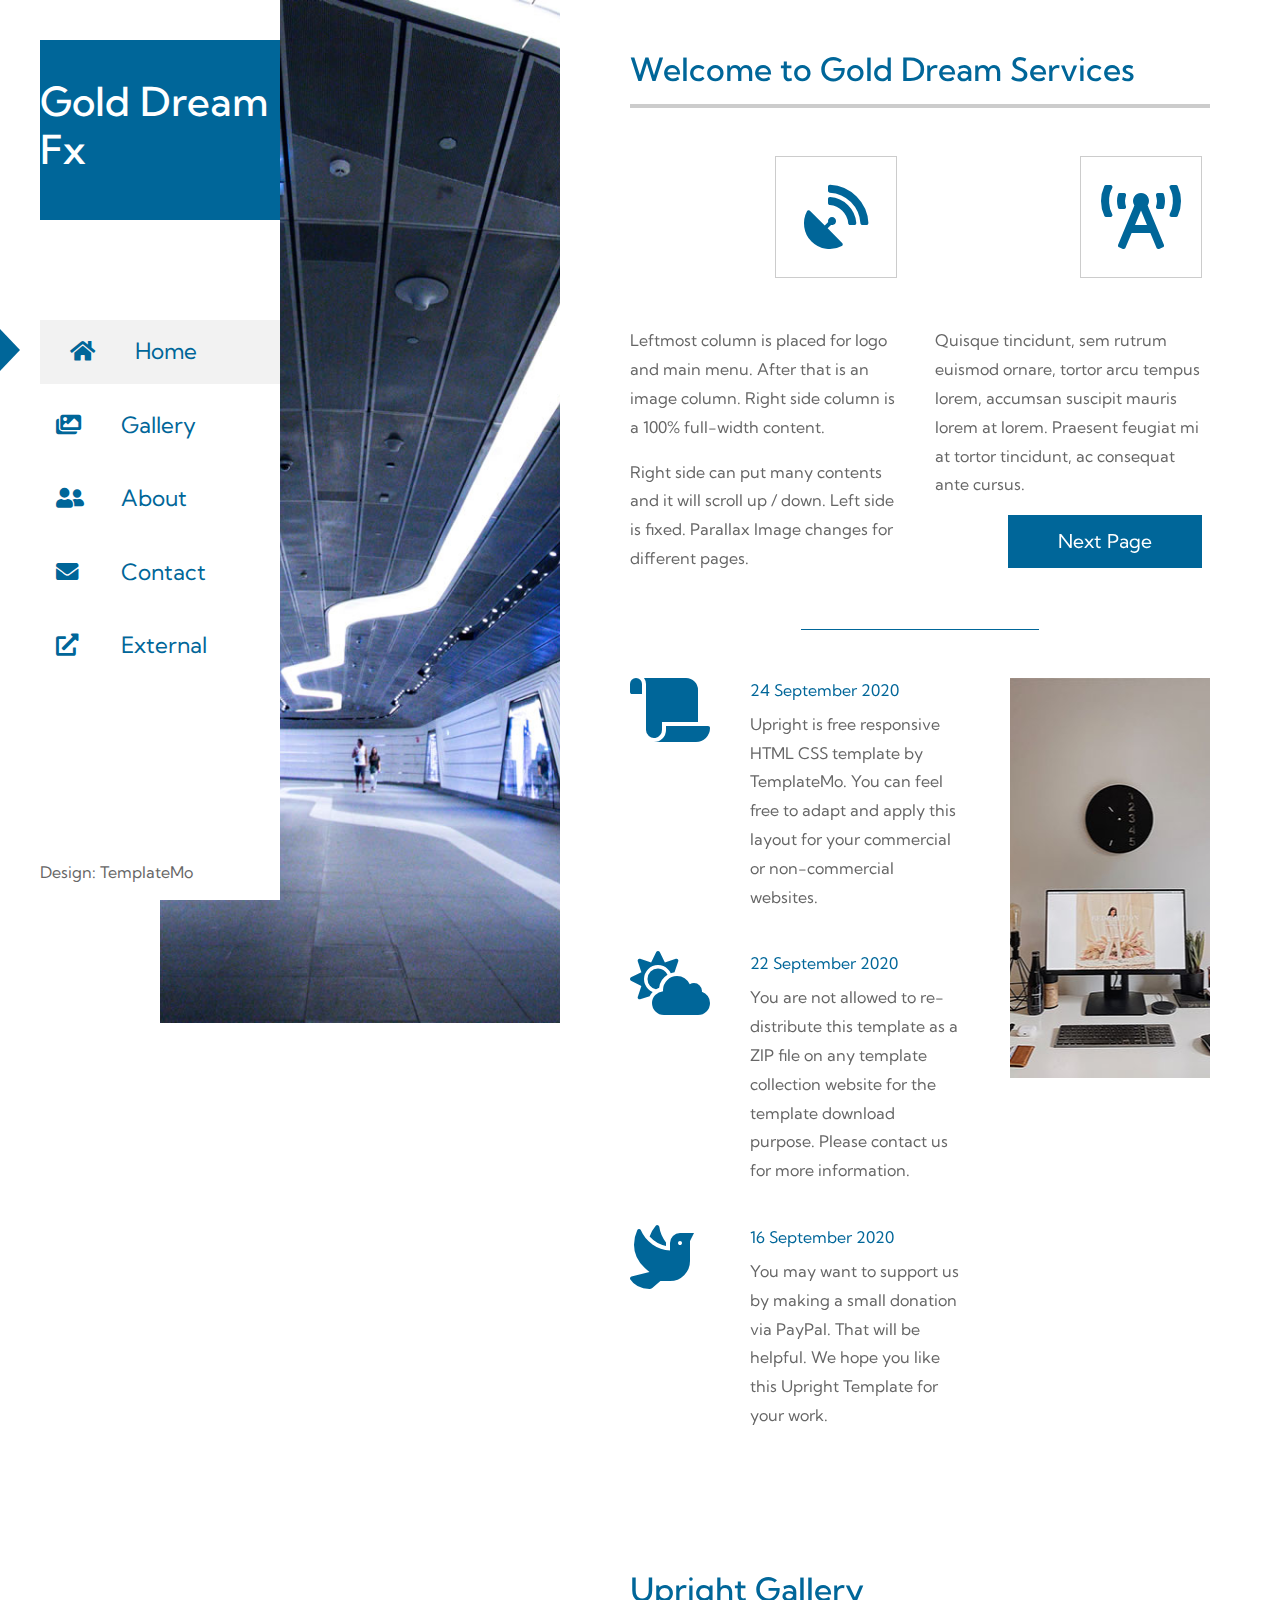
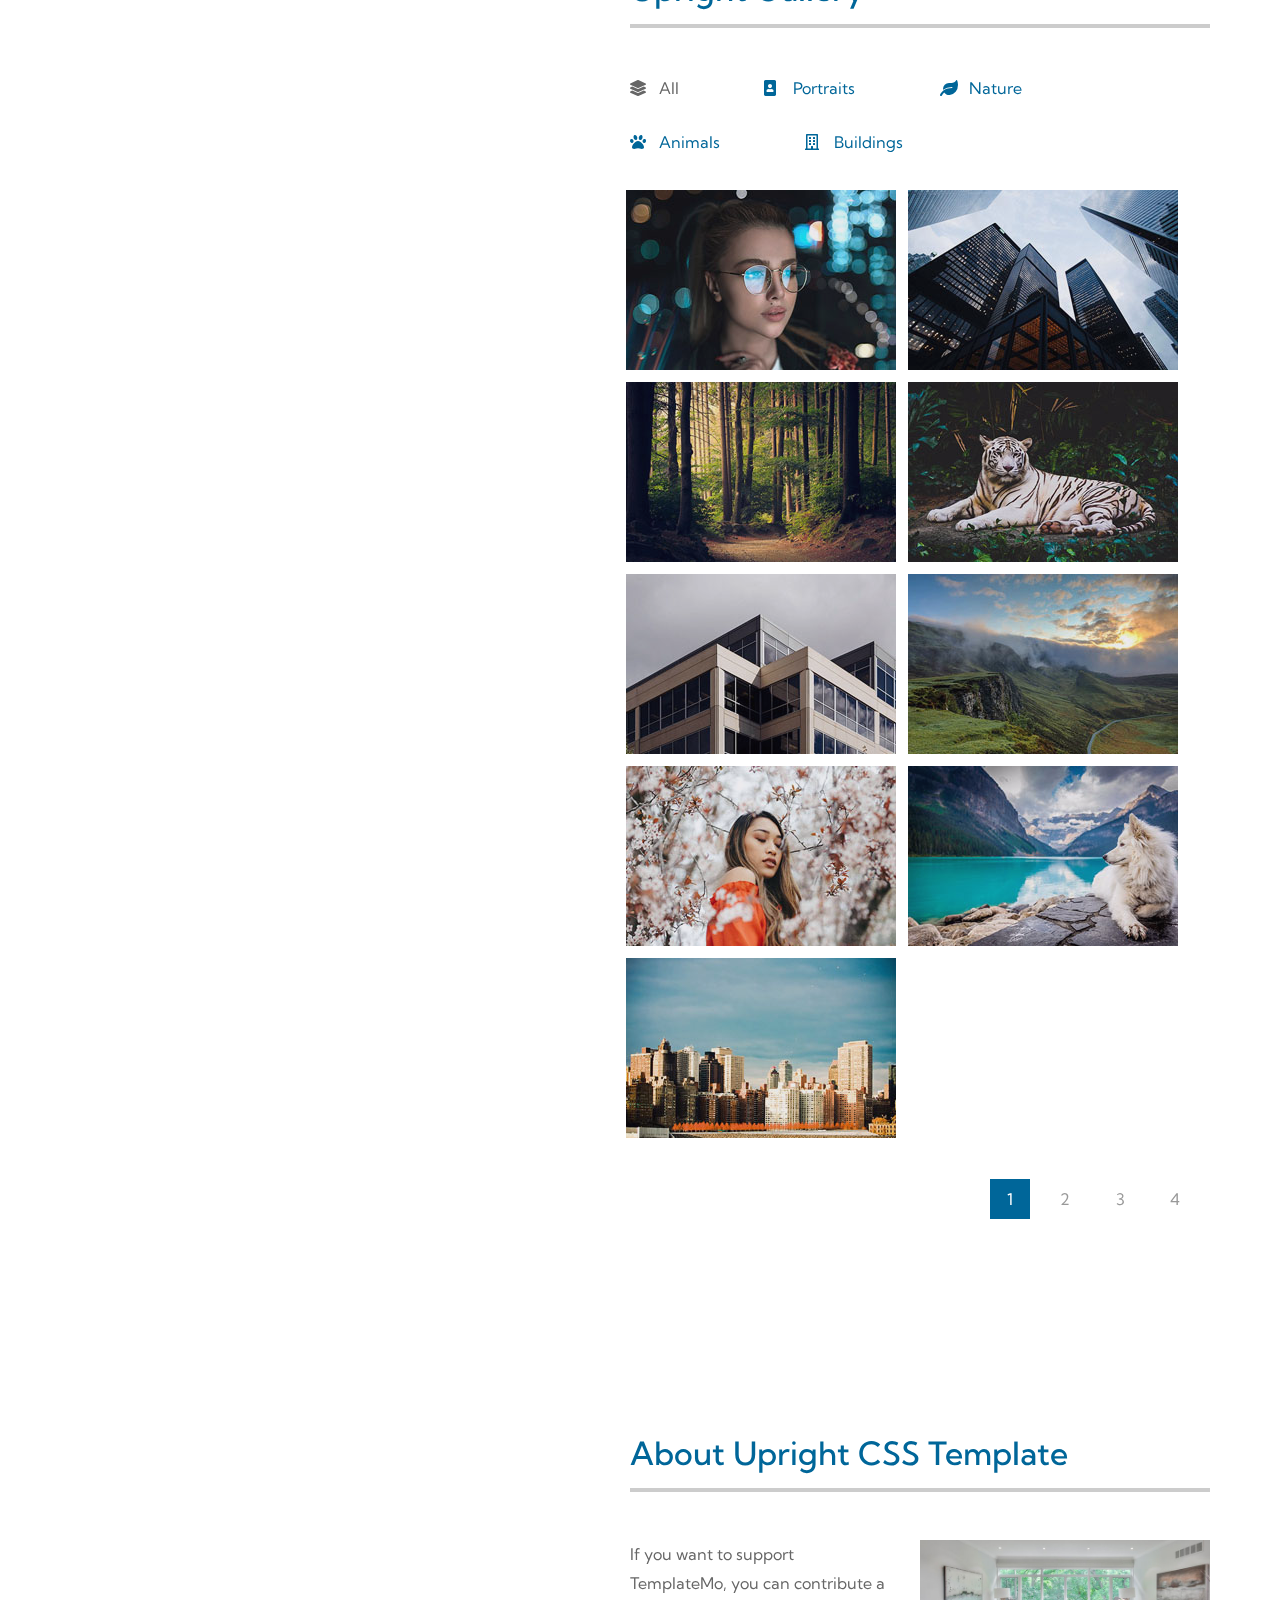
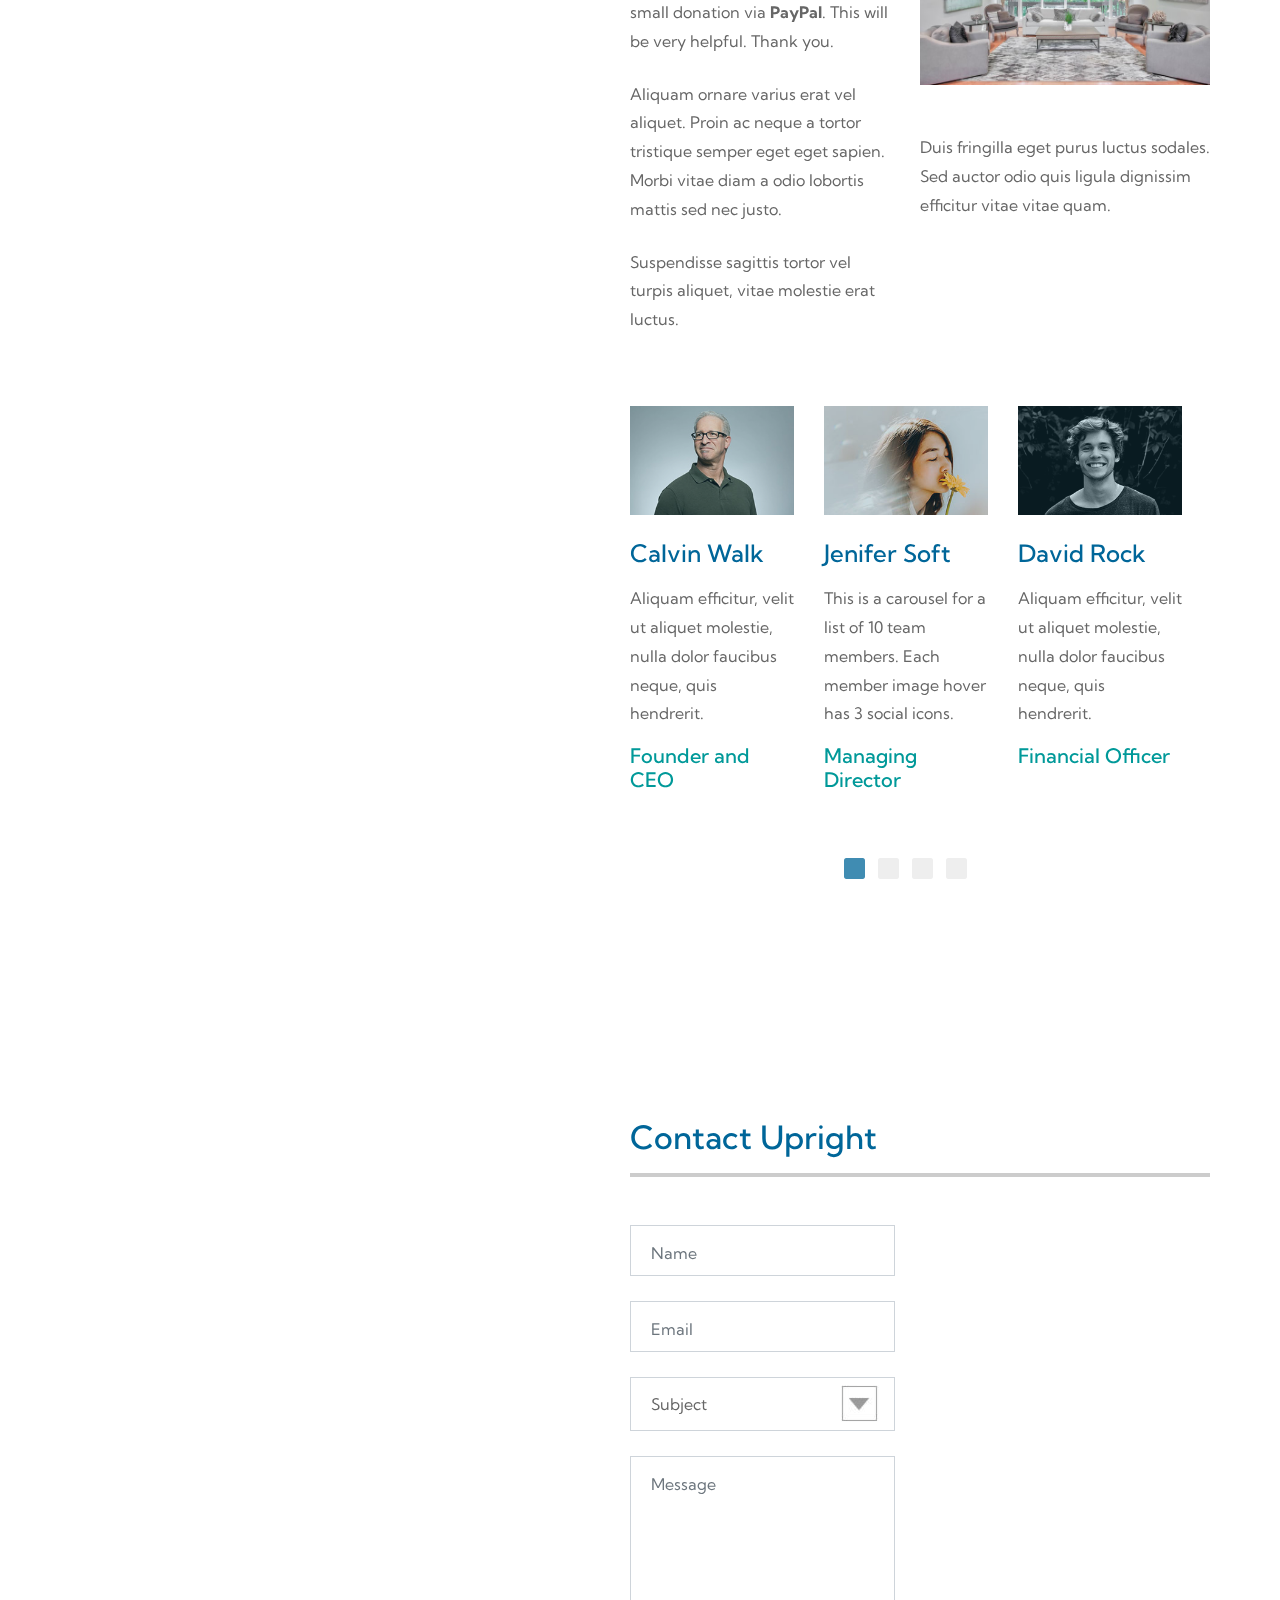
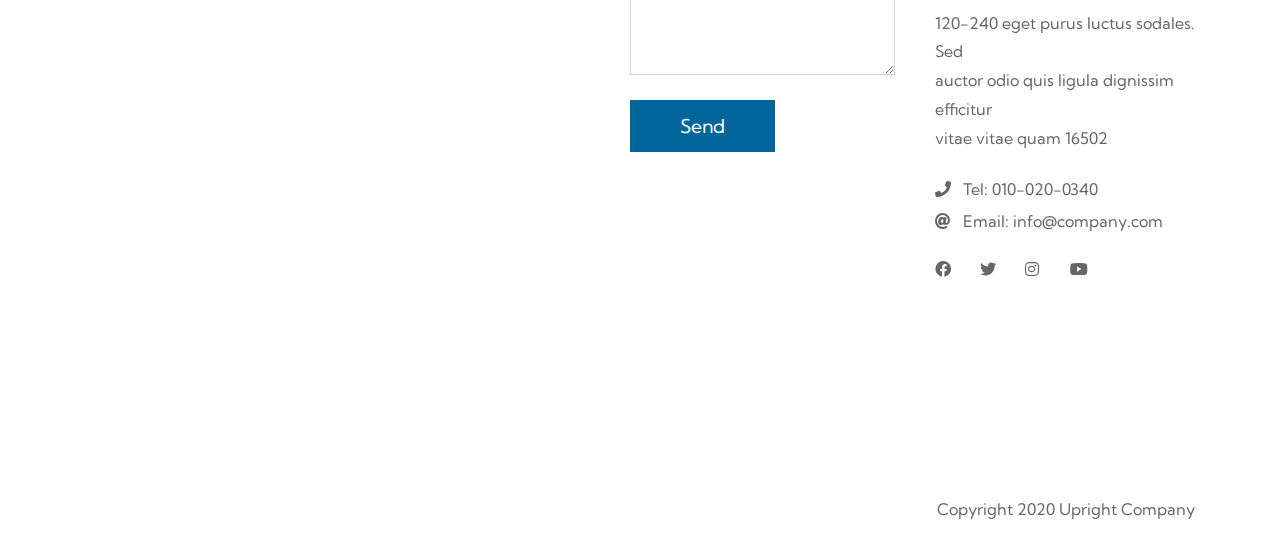
==== commit d1b53703: "Update index.html" ====
--- a/index.html
+++ b/index.html
@@ -81,7 +81,7 @@
                 <div class="tm-section-wrap">
                     <div class="tm-parallax" data-parallax="scroll" data-image-src="img/img-01.jpg"></div>                   
                     <section id="home" class="tm-section">
-                        <h2 class="tm-text-primary">Welcome to Upright</h2>
+                        <h2 class="tm-text-primary">Welcome to Gold Dream Services</h2>
                         <hr class="mb-5">
                         <div class="row">
                             <div class="col-lg-6 tm-col-home mb-4">
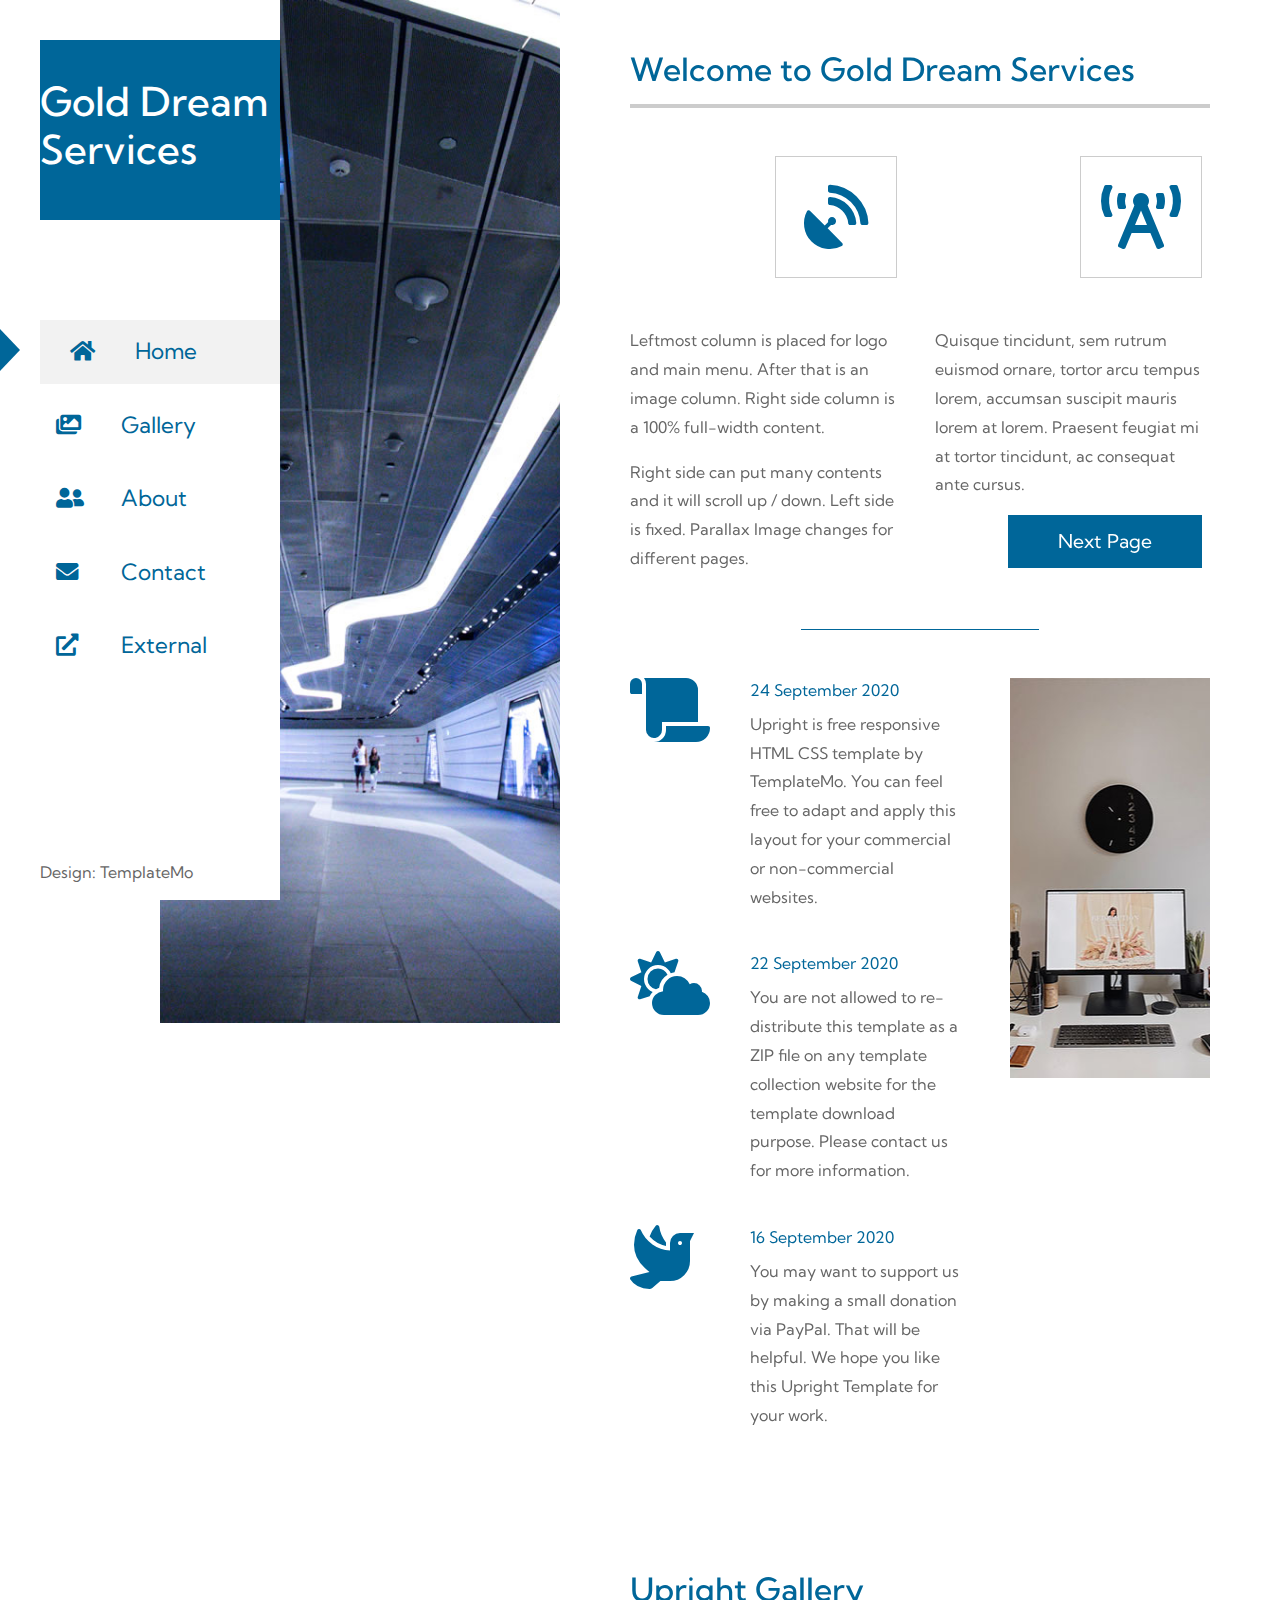
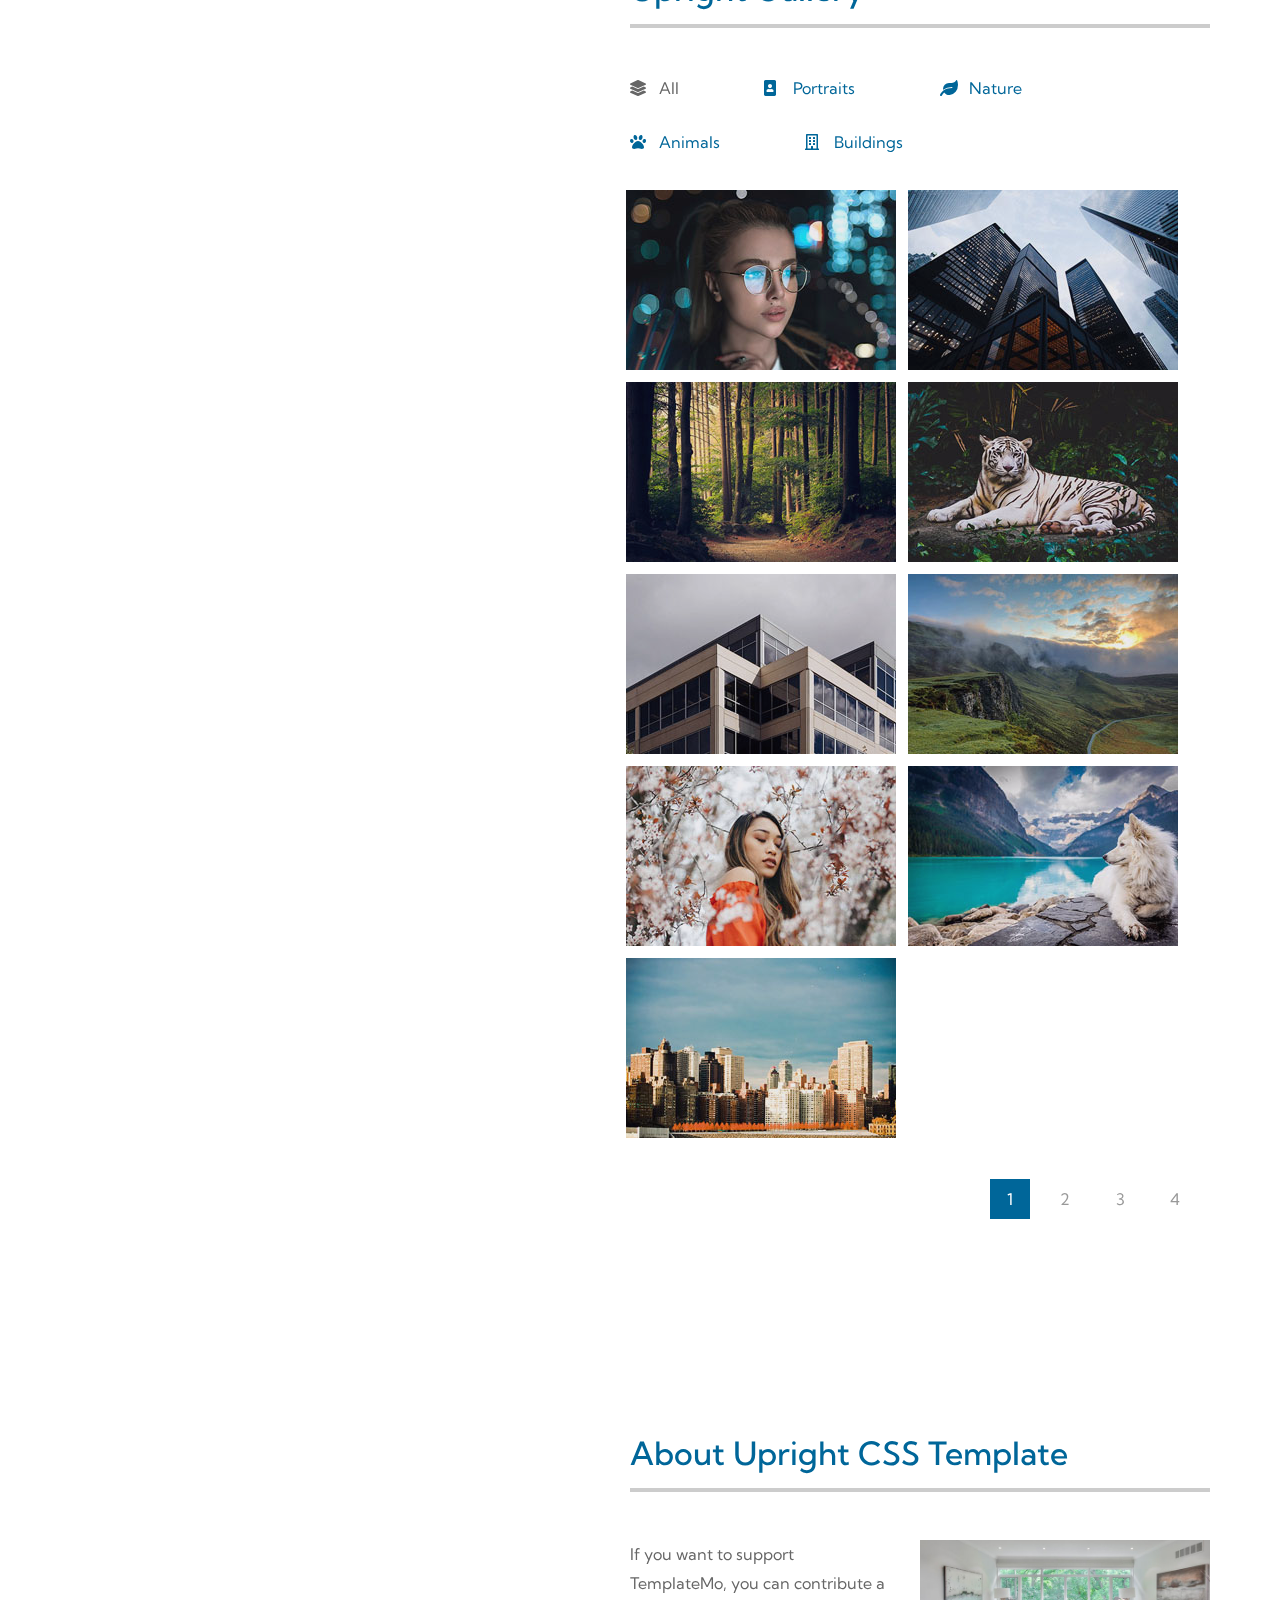
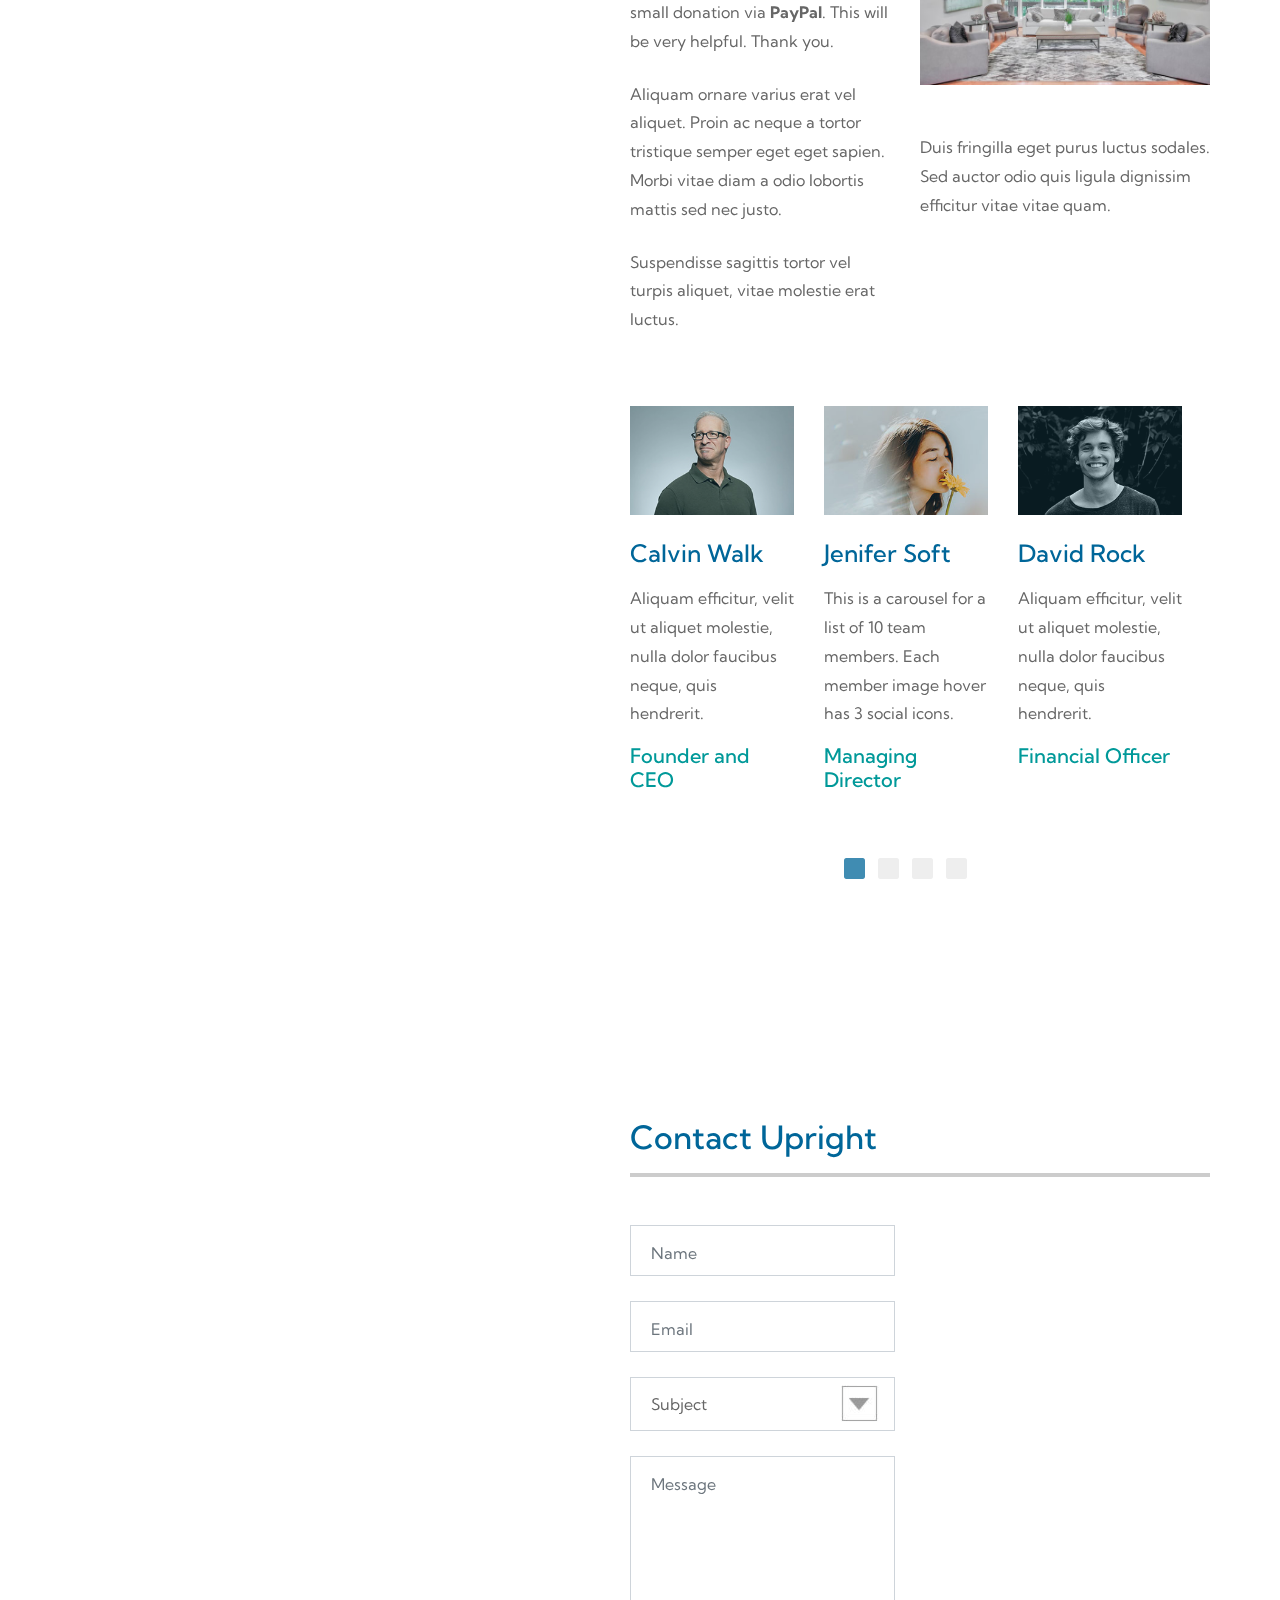
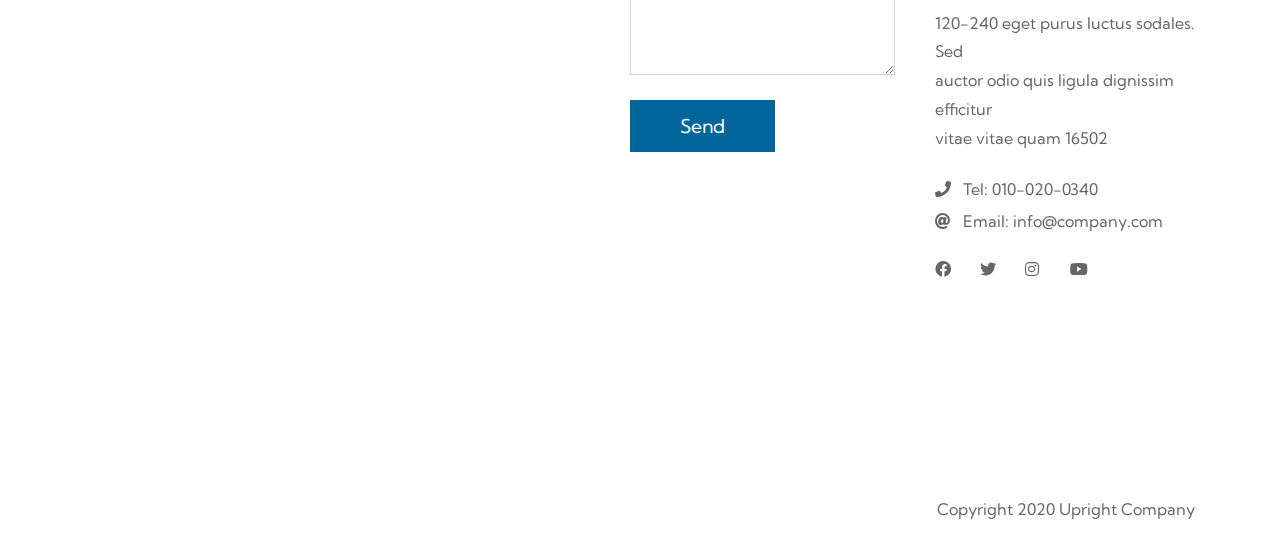
==== commit c4d0d45a: "Update index.html" ====
--- a/index.html
+++ b/index.html
@@ -30,7 +30,7 @@
                     </button>
                     <div>
                         <div class="tm-brand-box">
-                            <h1 class="tm-brand">Gold Dream Fx</h1>
+                            <h1 class="tm-brand">Gold Dream Services</h1>
                         </div>                
                         <ul id="tm-main-nav">
                             <li class="nav-item">                                
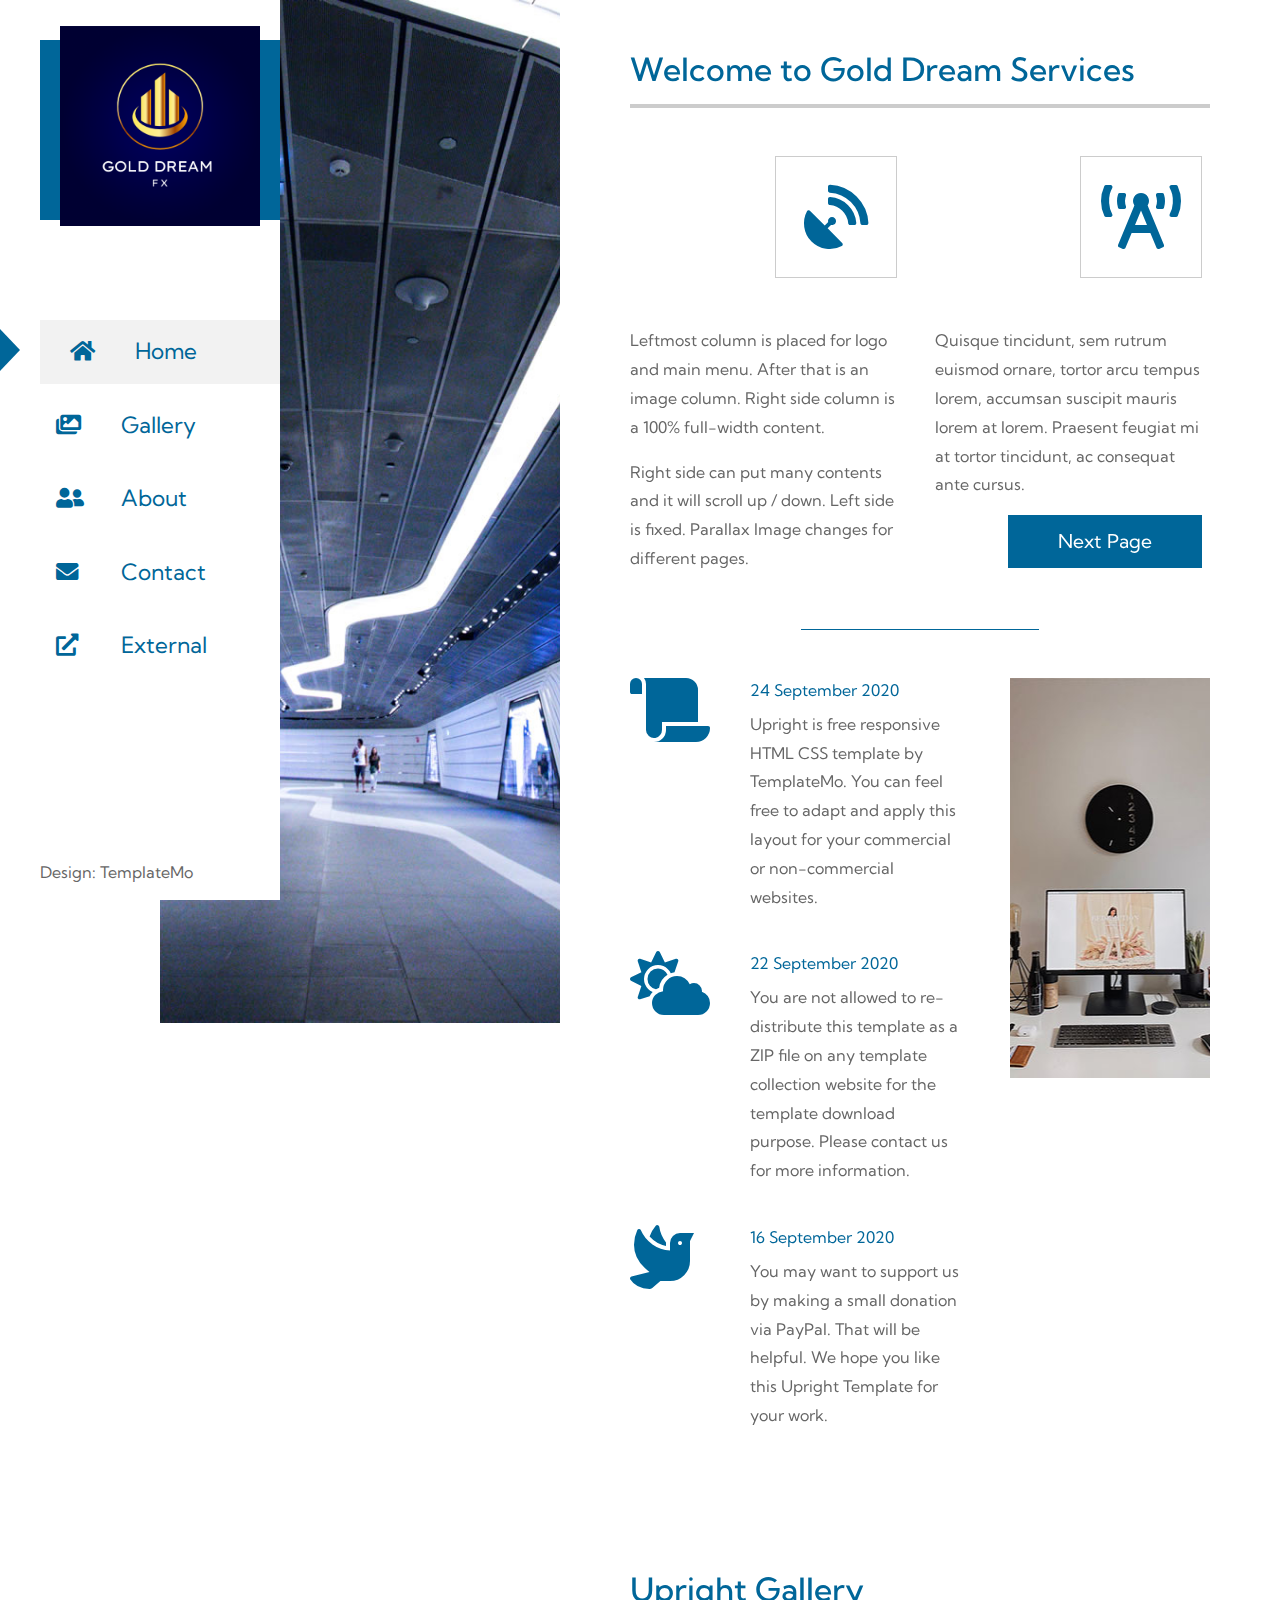
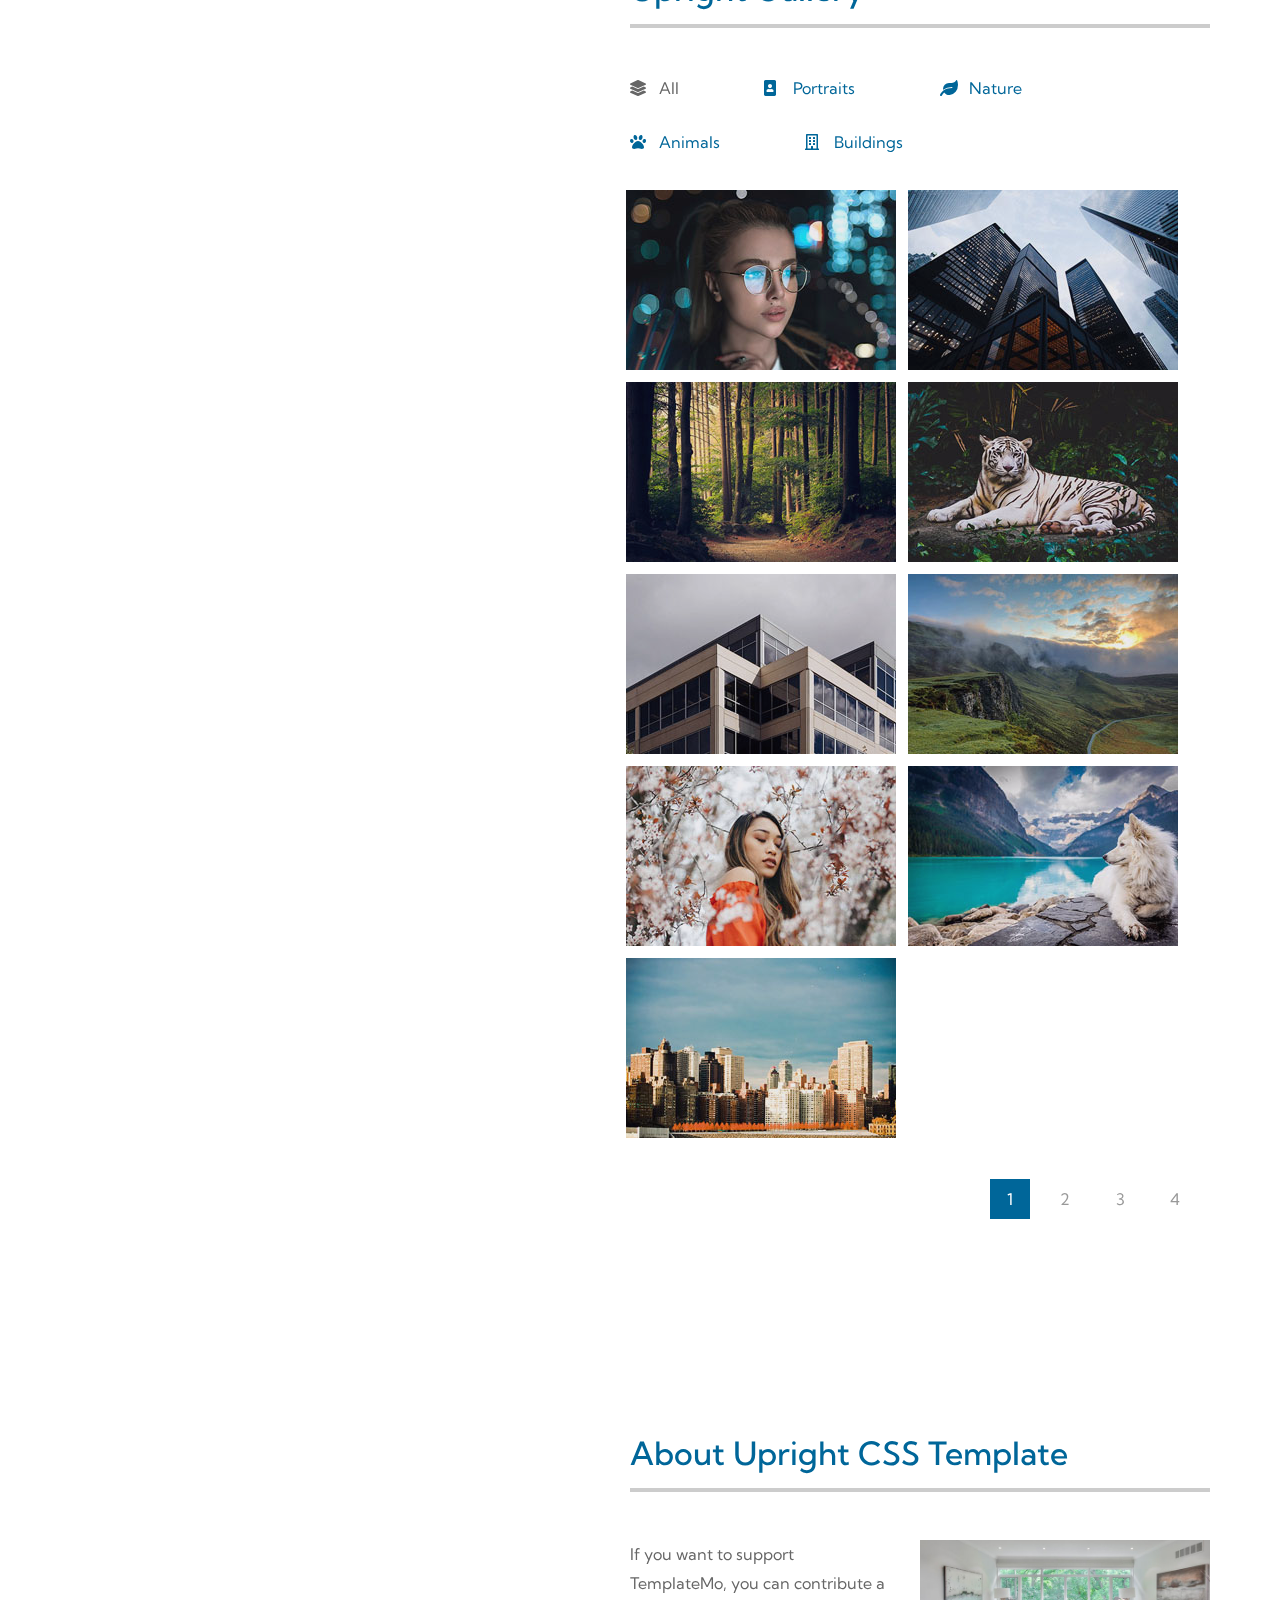
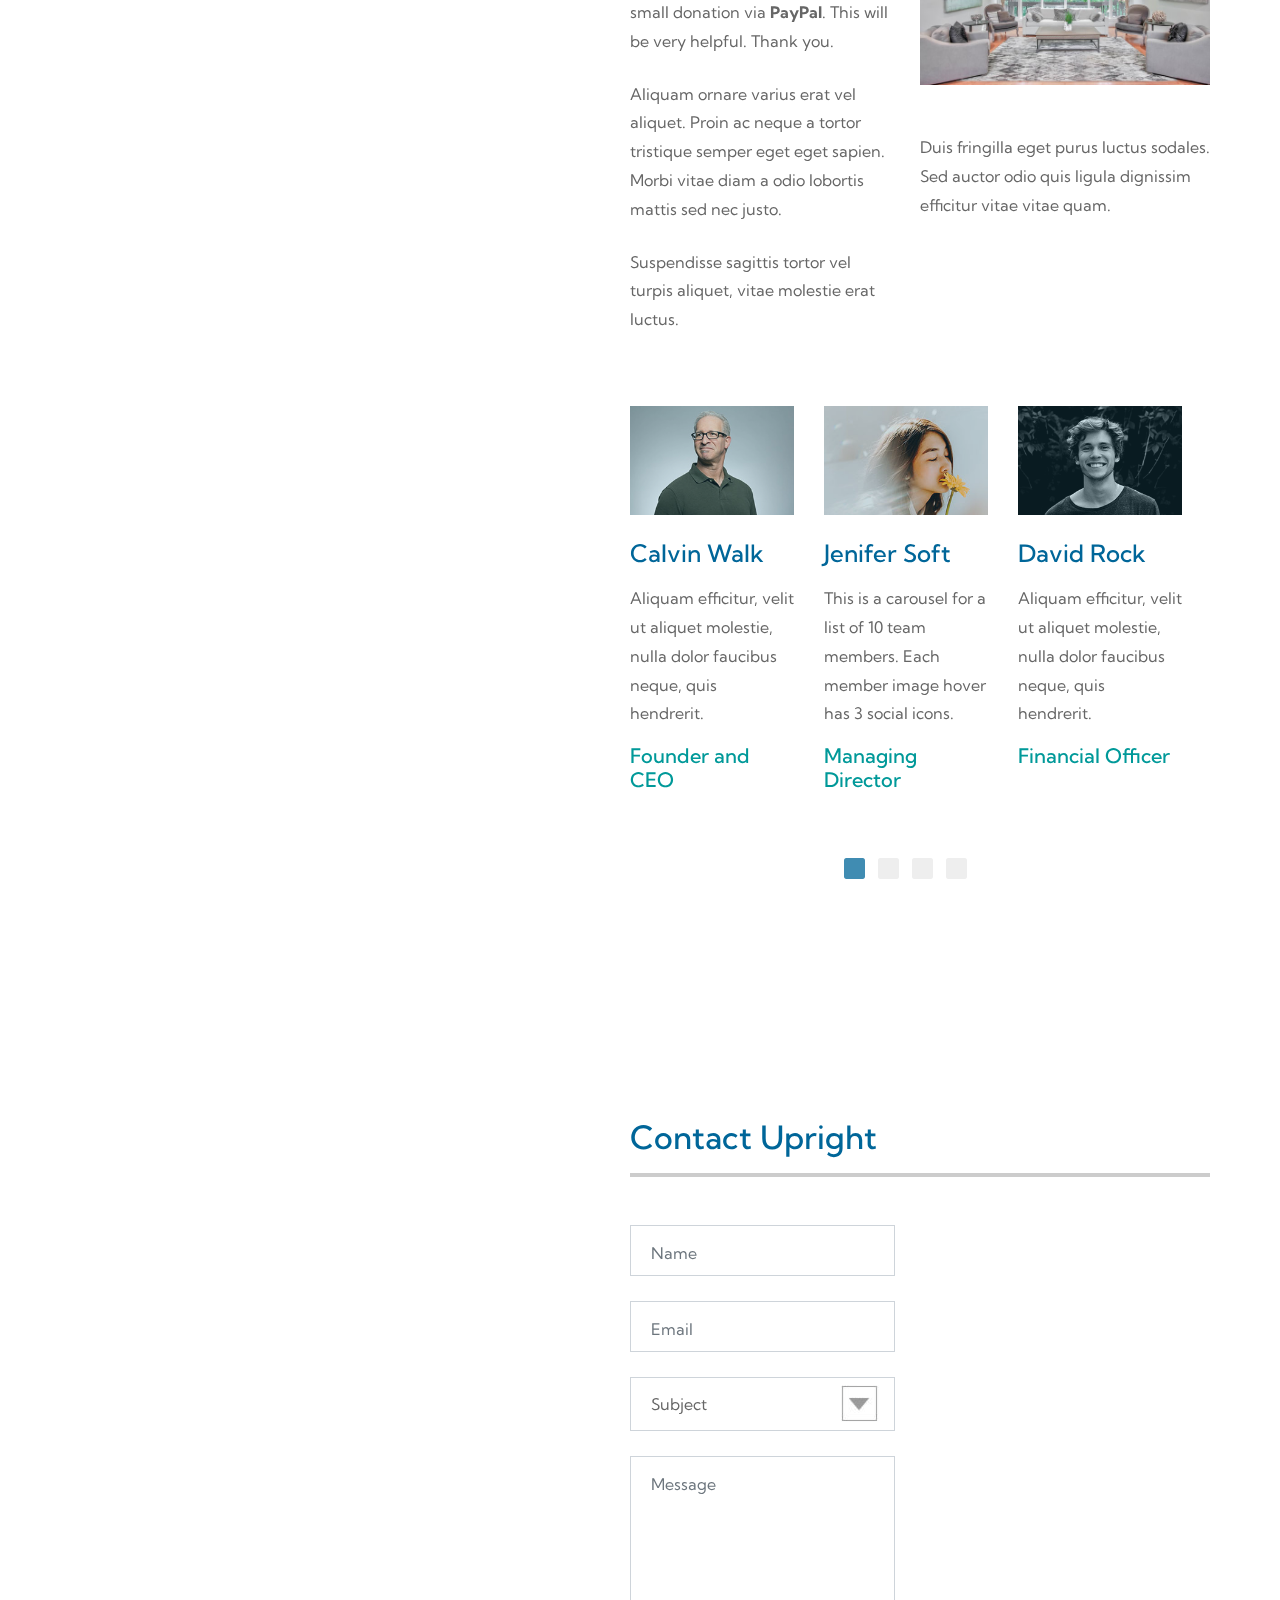
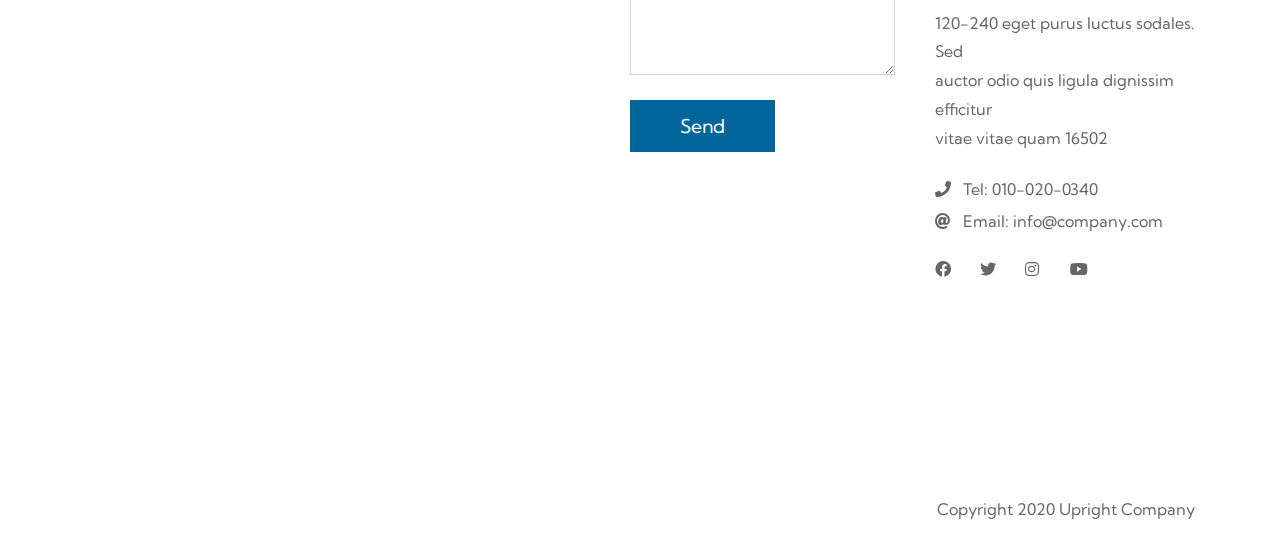
==== commit 5ef8620b: "Update index.html" ====
--- a/index.html
+++ b/index.html
@@ -3,7 +3,7 @@
 <head>
     <meta charset="UTF-8">
     <meta name="viewport" content="width=device-width, initial-scale=1.0">
-    <title>Gold Dream FX <img src="L1.PNG" alt="Logo" width="200" height="200"></title>
+    <title>Gold Dream FX </title>
     <link href="https://fonts.googleapis.com/css2?family=Kumbh+Sans&display=swap" rel="stylesheet"> <!-- https://fonts.google.com/specimen/Kumbh+Sans -->
     <link rel="stylesheet" href="fontawesome/css/all.min.css">  <!-- https://fontawesome.com/-->  
     <link rel="stylesheet" href="css/magnific-popup.css">       <!-- https://dimsemenov.com/plugins/magnific-popup/ -->
@@ -30,7 +30,7 @@
                     </button>
                     <div>
                         <div class="tm-brand-box">
-                            <h1 class="tm-brand">Gold Dream Services</h1>
+                            <h1 class="tm-brand"><img src="L1.PNG" alt="Logo" width="200" height="200"></h1>
                         </div>                
                         <ul id="tm-main-nav">
                             <li class="nav-item">                                
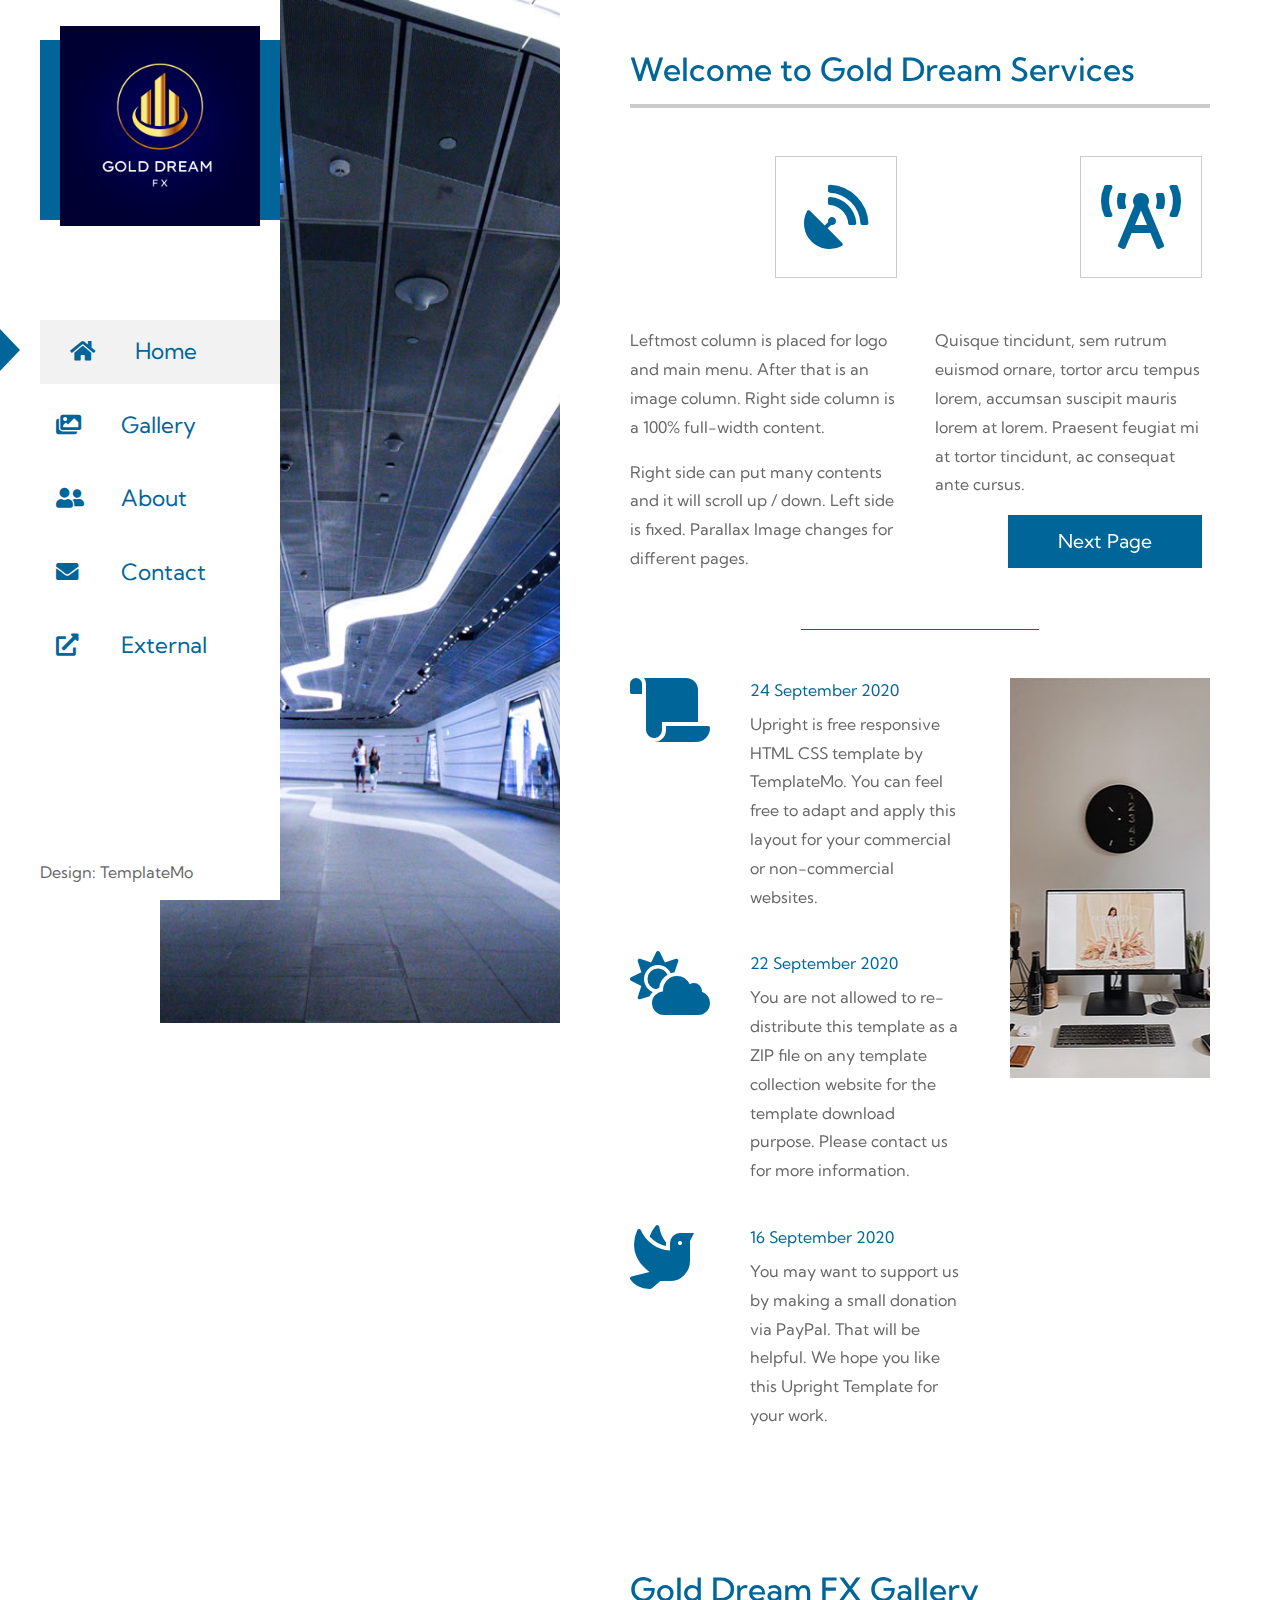
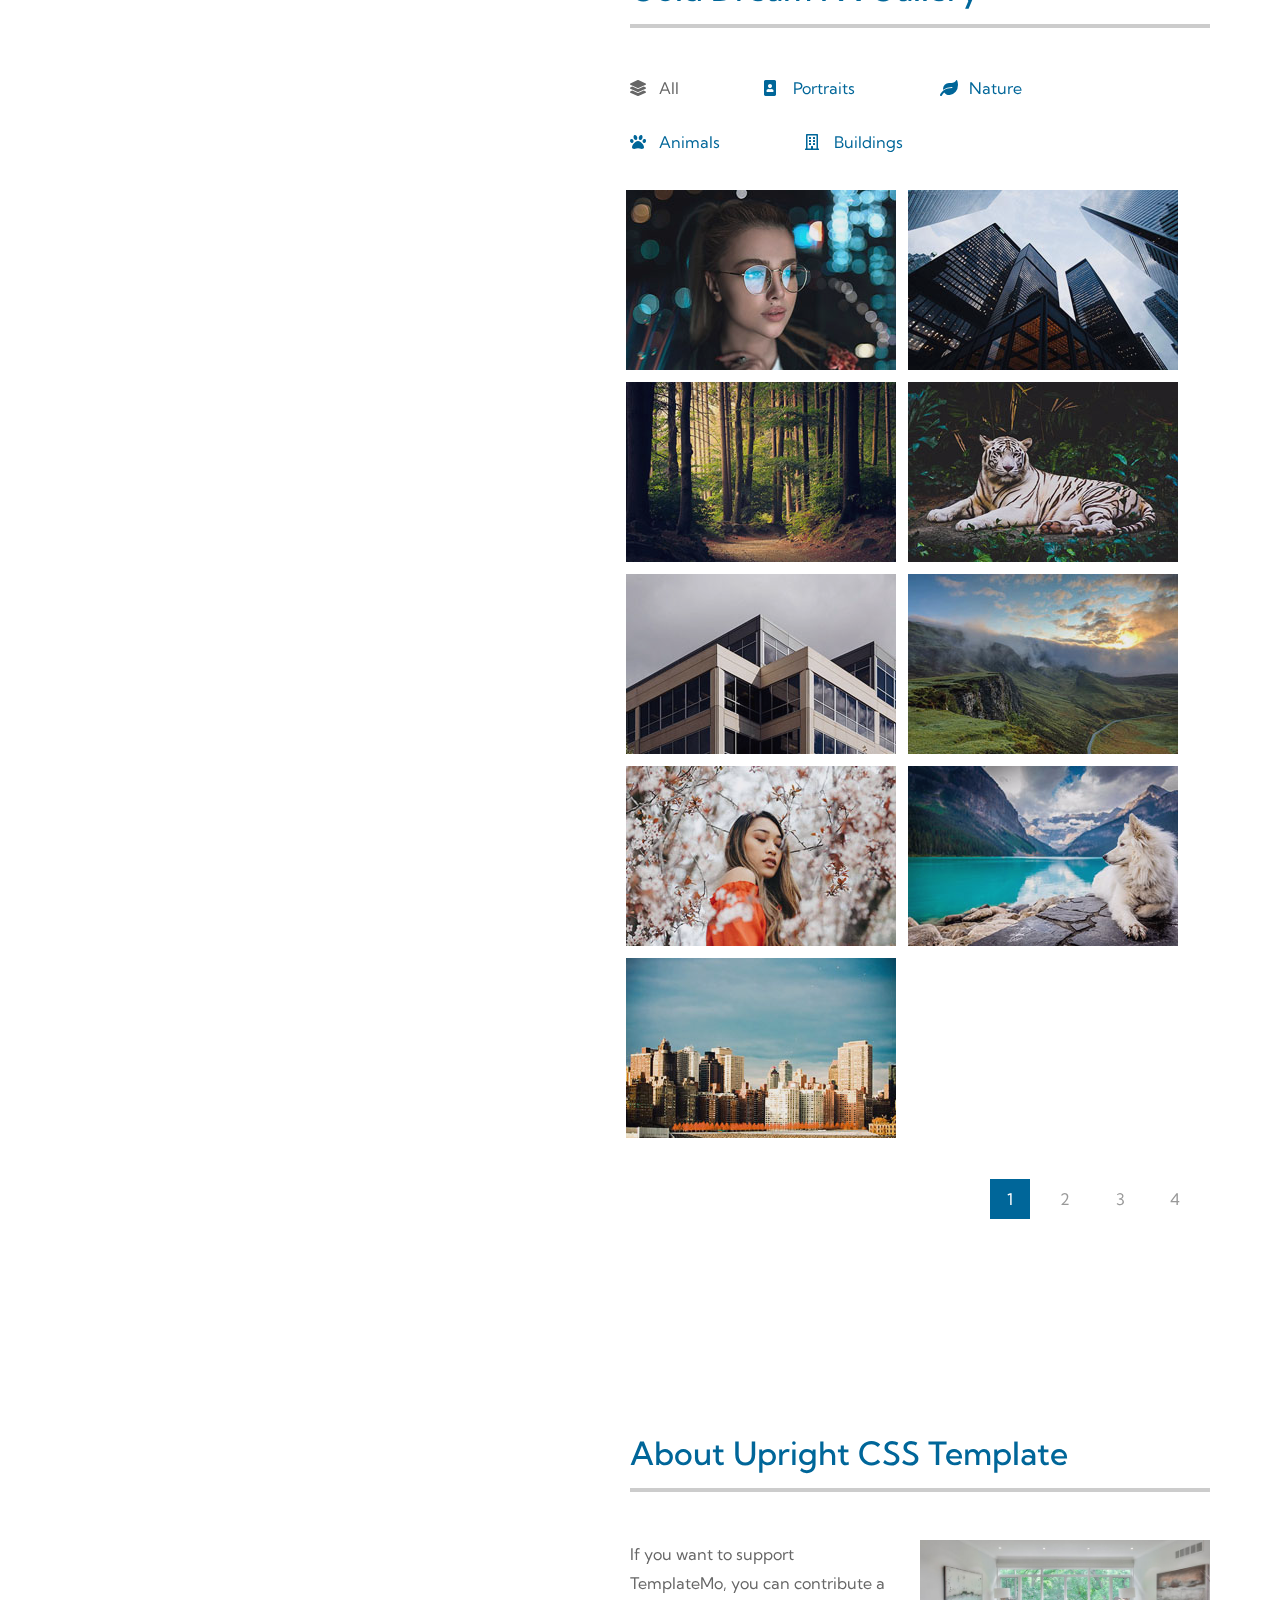
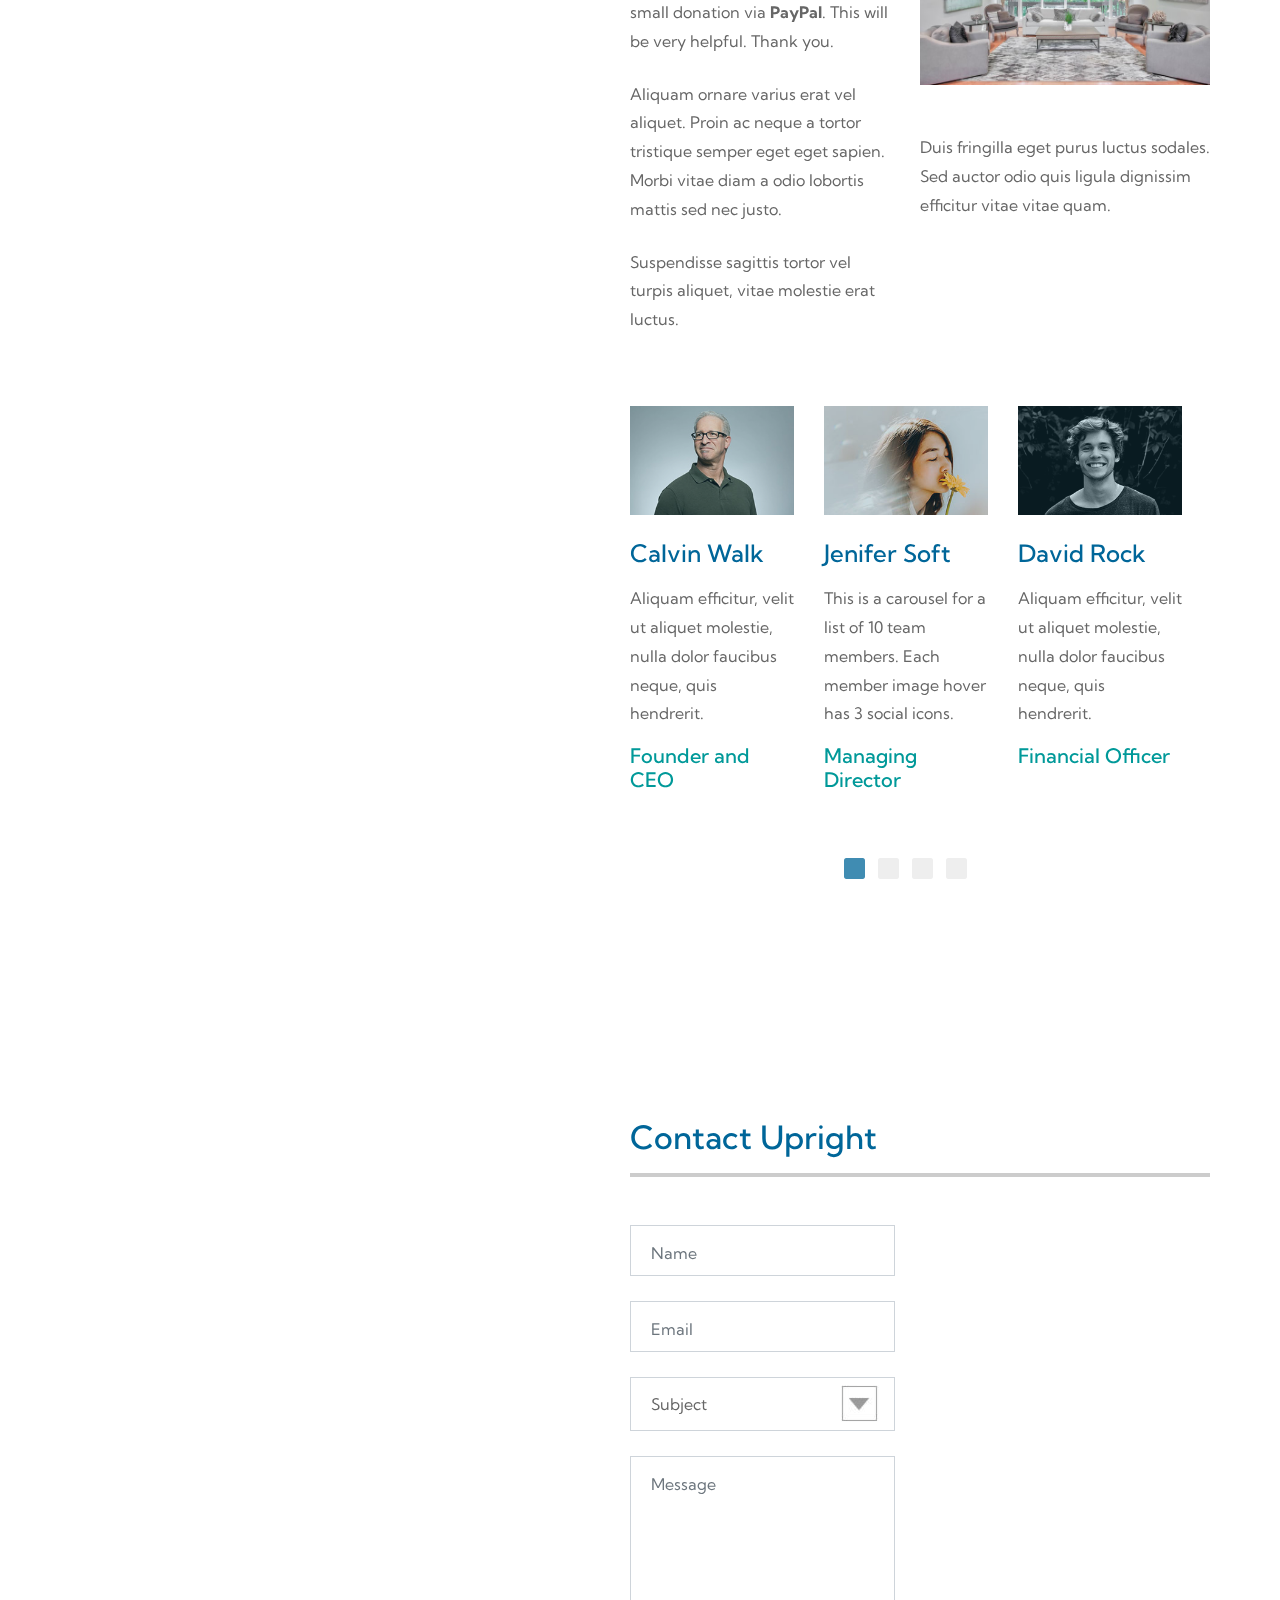
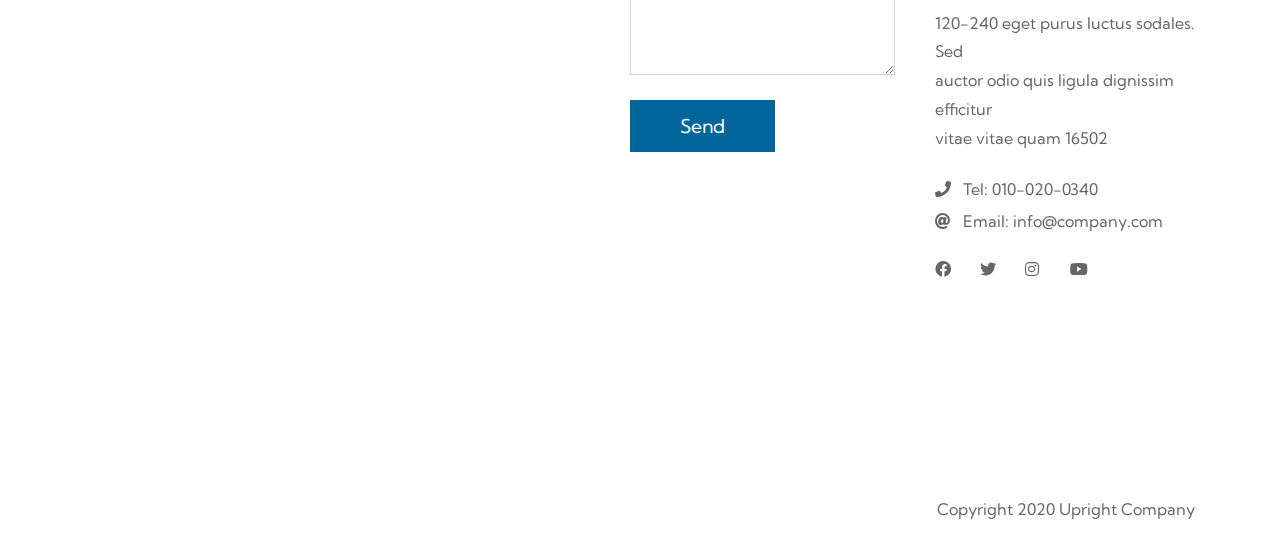
==== commit 591f37de: "Update index.html" ====
--- a/index.html
+++ b/index.html
@@ -161,7 +161,7 @@
                 <div class="tm-section-wrap">
                     <div class="tm-parallax" data-parallax="scroll" data-image-src="img/img-02.jpg"></div>                   
                     <section id="gallery" class="tm-section">
-                        <h2 class="tm-text-primary">Upright Gallery</h2>
+                        <h2 class="tm-text-primary">Gold Dream FX Gallery</h2>
                         <hr class="mb-5">
                         <ul class="tm-gallery-links">
                             <li>
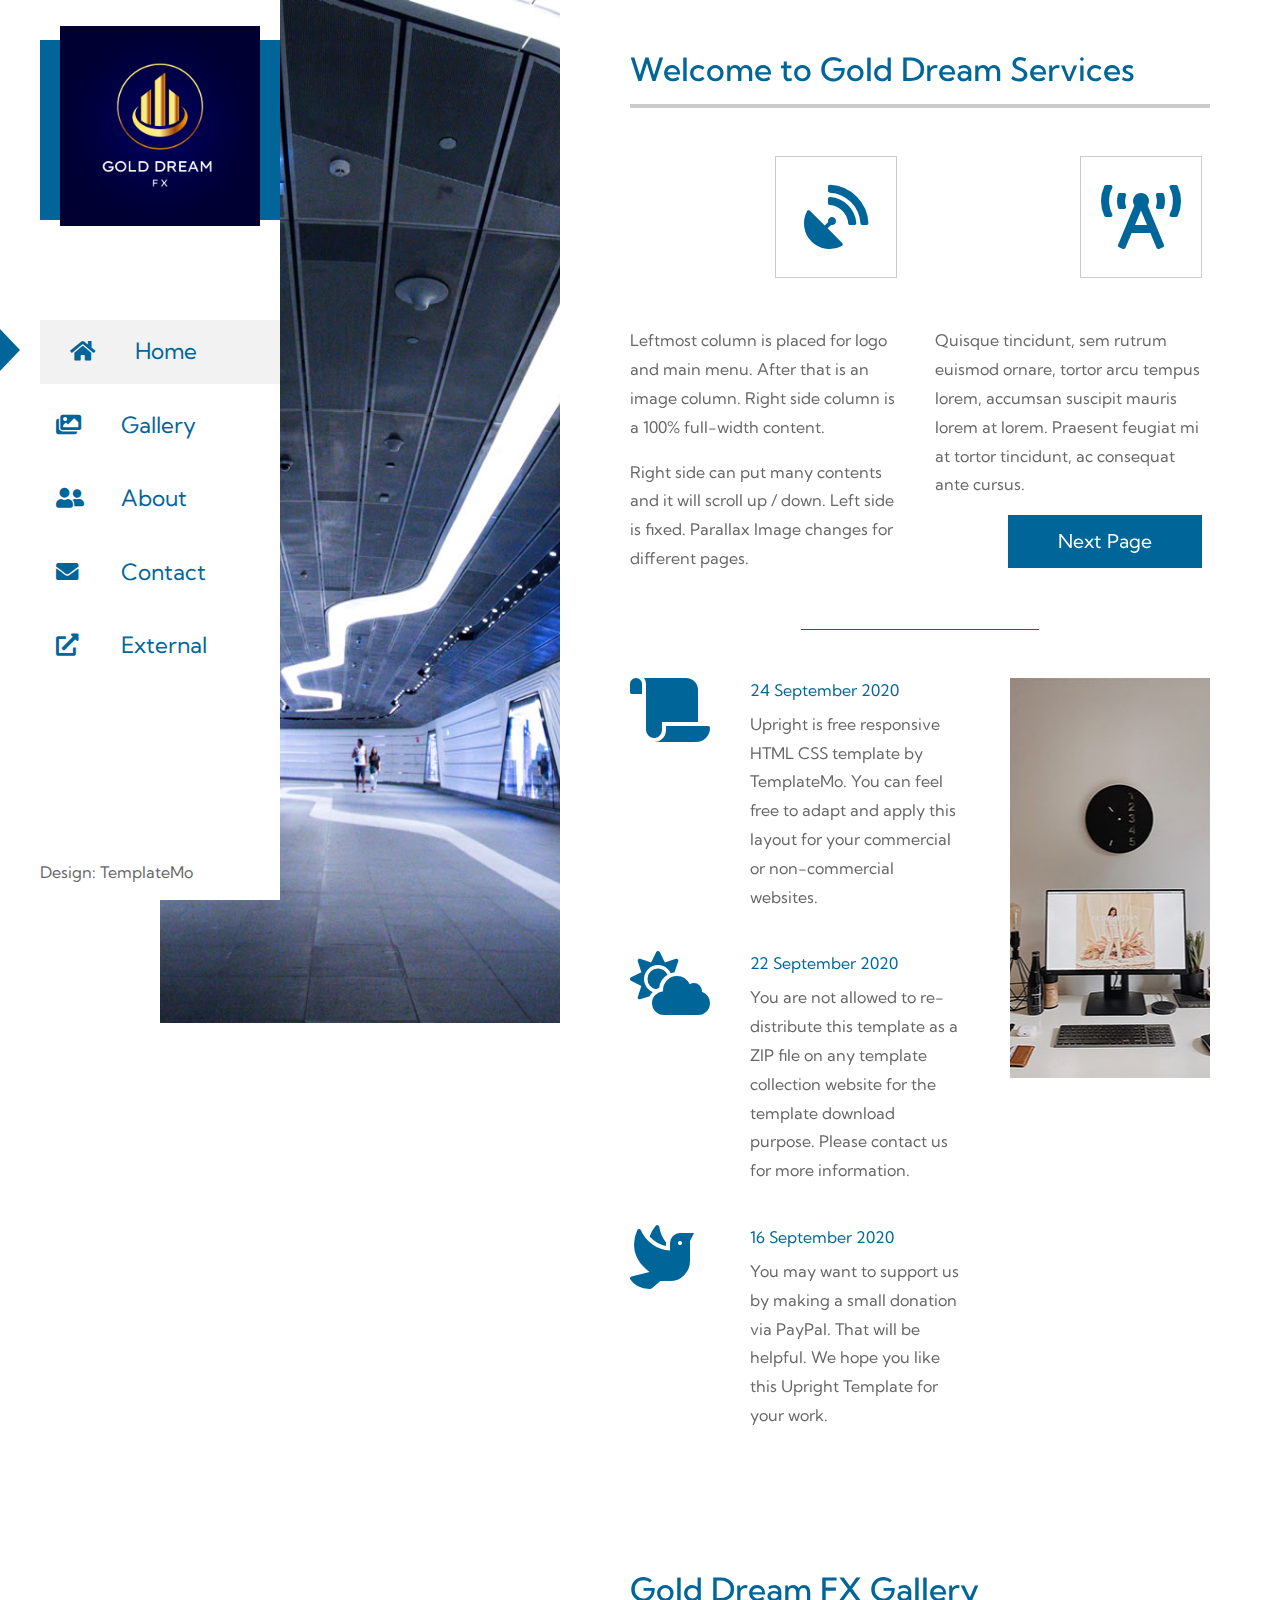
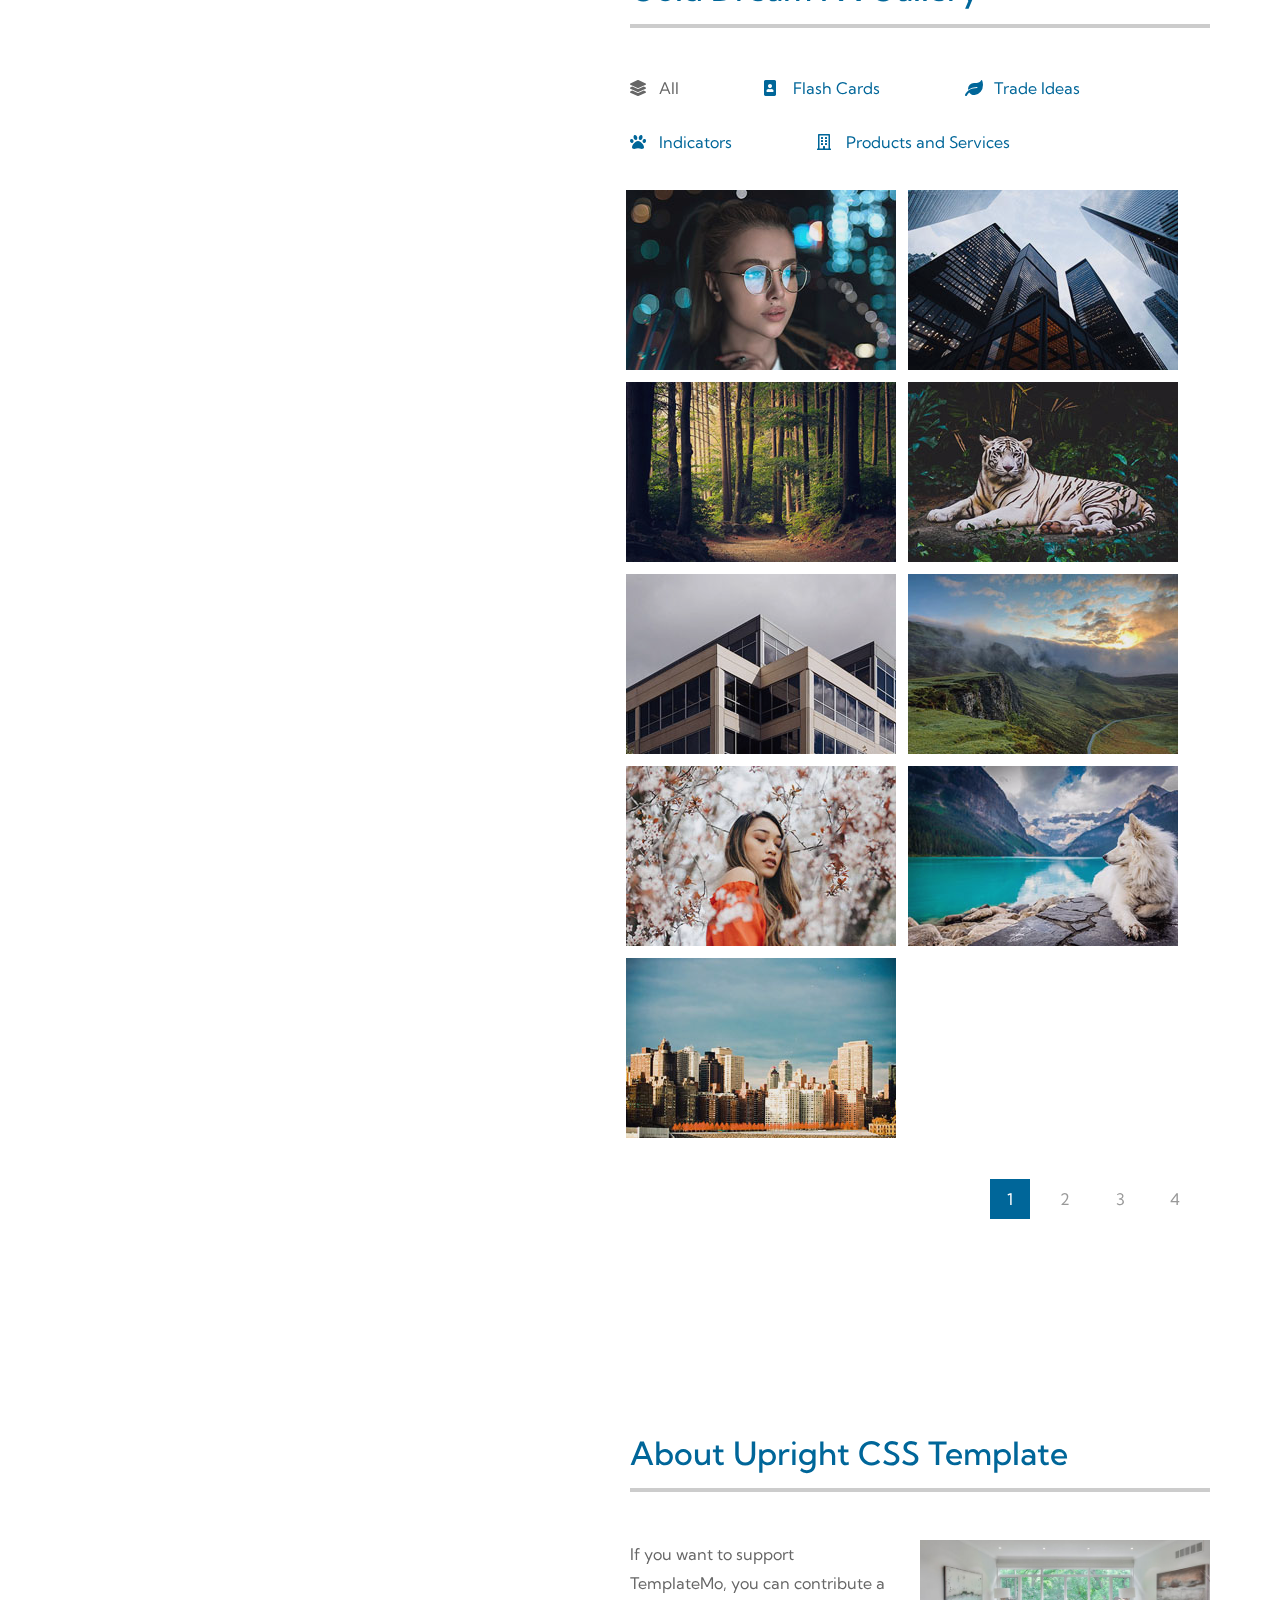
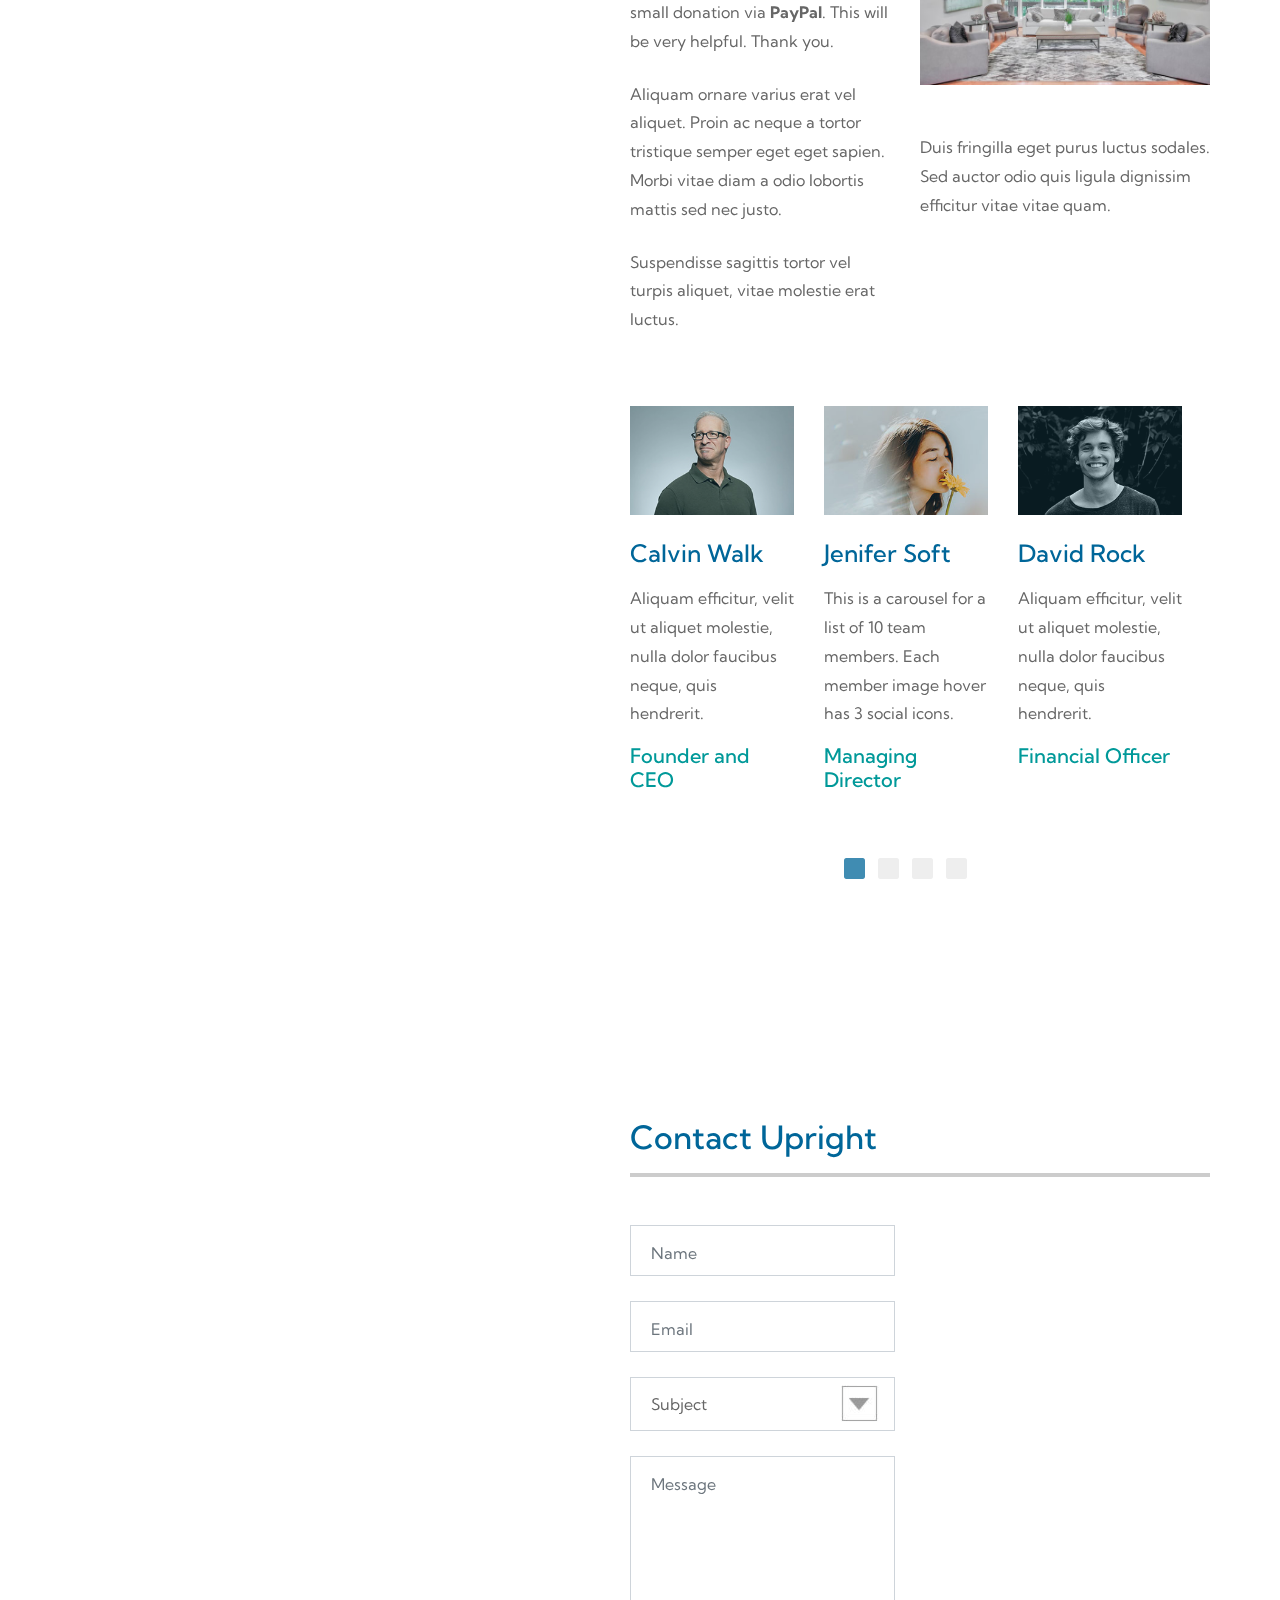
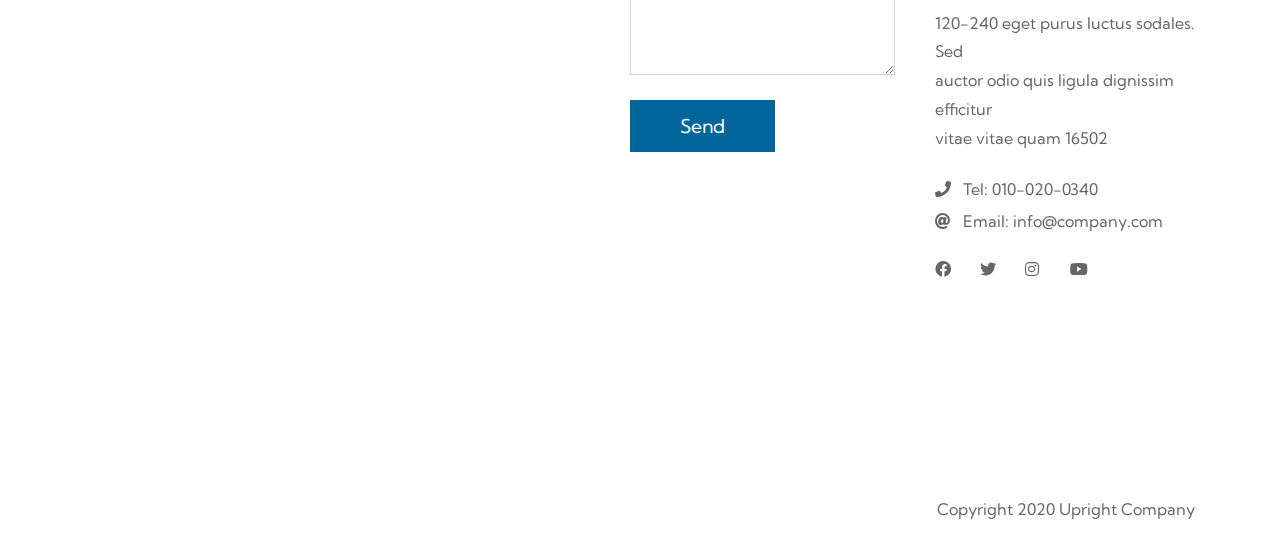
==== commit 560100c6: "Update index.html" ====
--- a/index.html
+++ b/index.html
@@ -173,25 +173,25 @@
                             <li>
                                 <a href="javascript:void(0);" class="tm-gallery-link" data-filter="portrait">
                                     <i class="fas fa-portrait tm-gallery-link-icon"></i>
-                                    Portraits
+                                    Flash Cards
                                 </a>
                             </li>
                             <li>
                                 <a href="javascript:void(0);" class="tm-gallery-link" data-filter="nature">
                                     <i class="fas fa-leaf tm-gallery-link-icon"></i>
-                                    Nature
+                                    Trade Ideas
                                 </a>
                             </li>
                             <li>
                                 <a href="javascript:void(0);" class="tm-gallery-link" data-filter="animal">
                                     <i class="fas fa-paw tm-gallery-link-icon"></i>
-                                    Animals
+                                    Indicators
                                 </a>
                             </li>
                             <li>
                                 <a href="javascript:void(0);" class="tm-gallery-link" data-filter="building">
                                     <i class="far fa-building tm-gallery-link-icon"></i>
-                                    Buildings
+                                    Products and Services
                                 </a>
                             </li>
                         </ul>
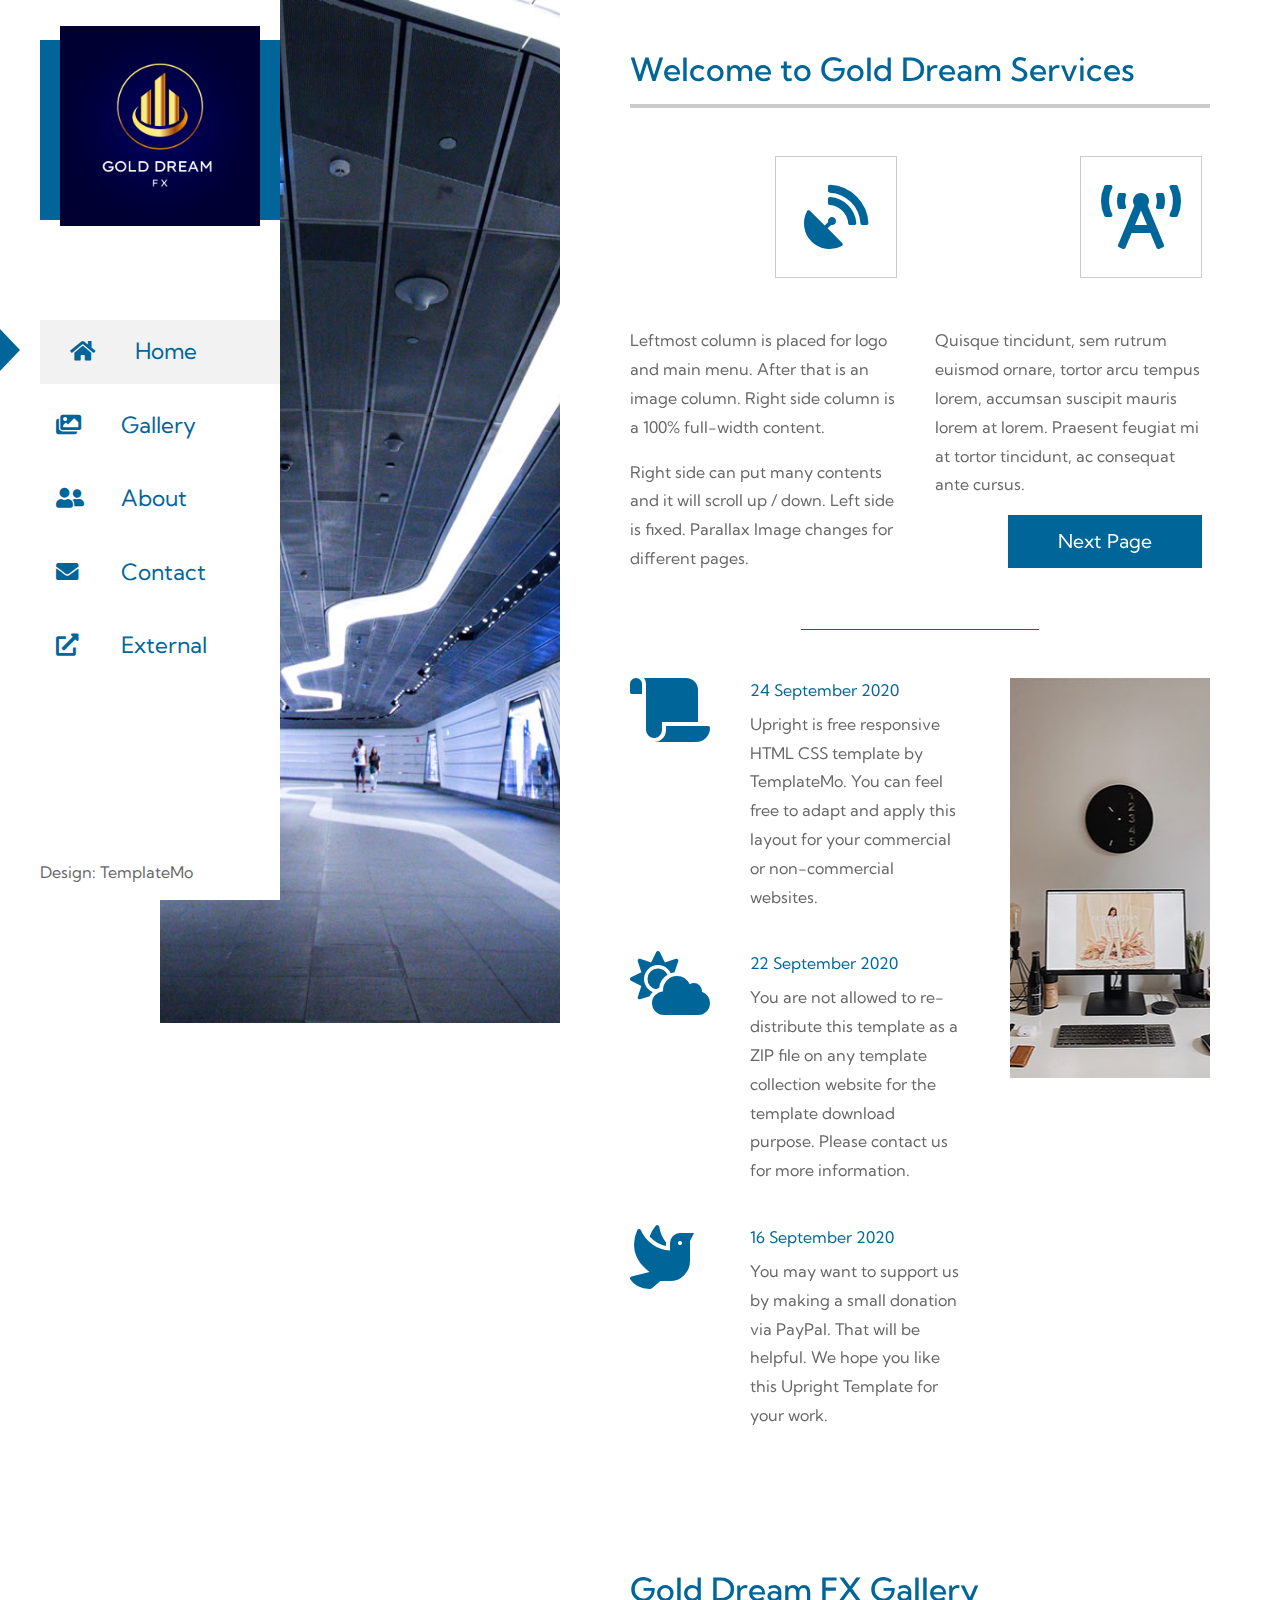
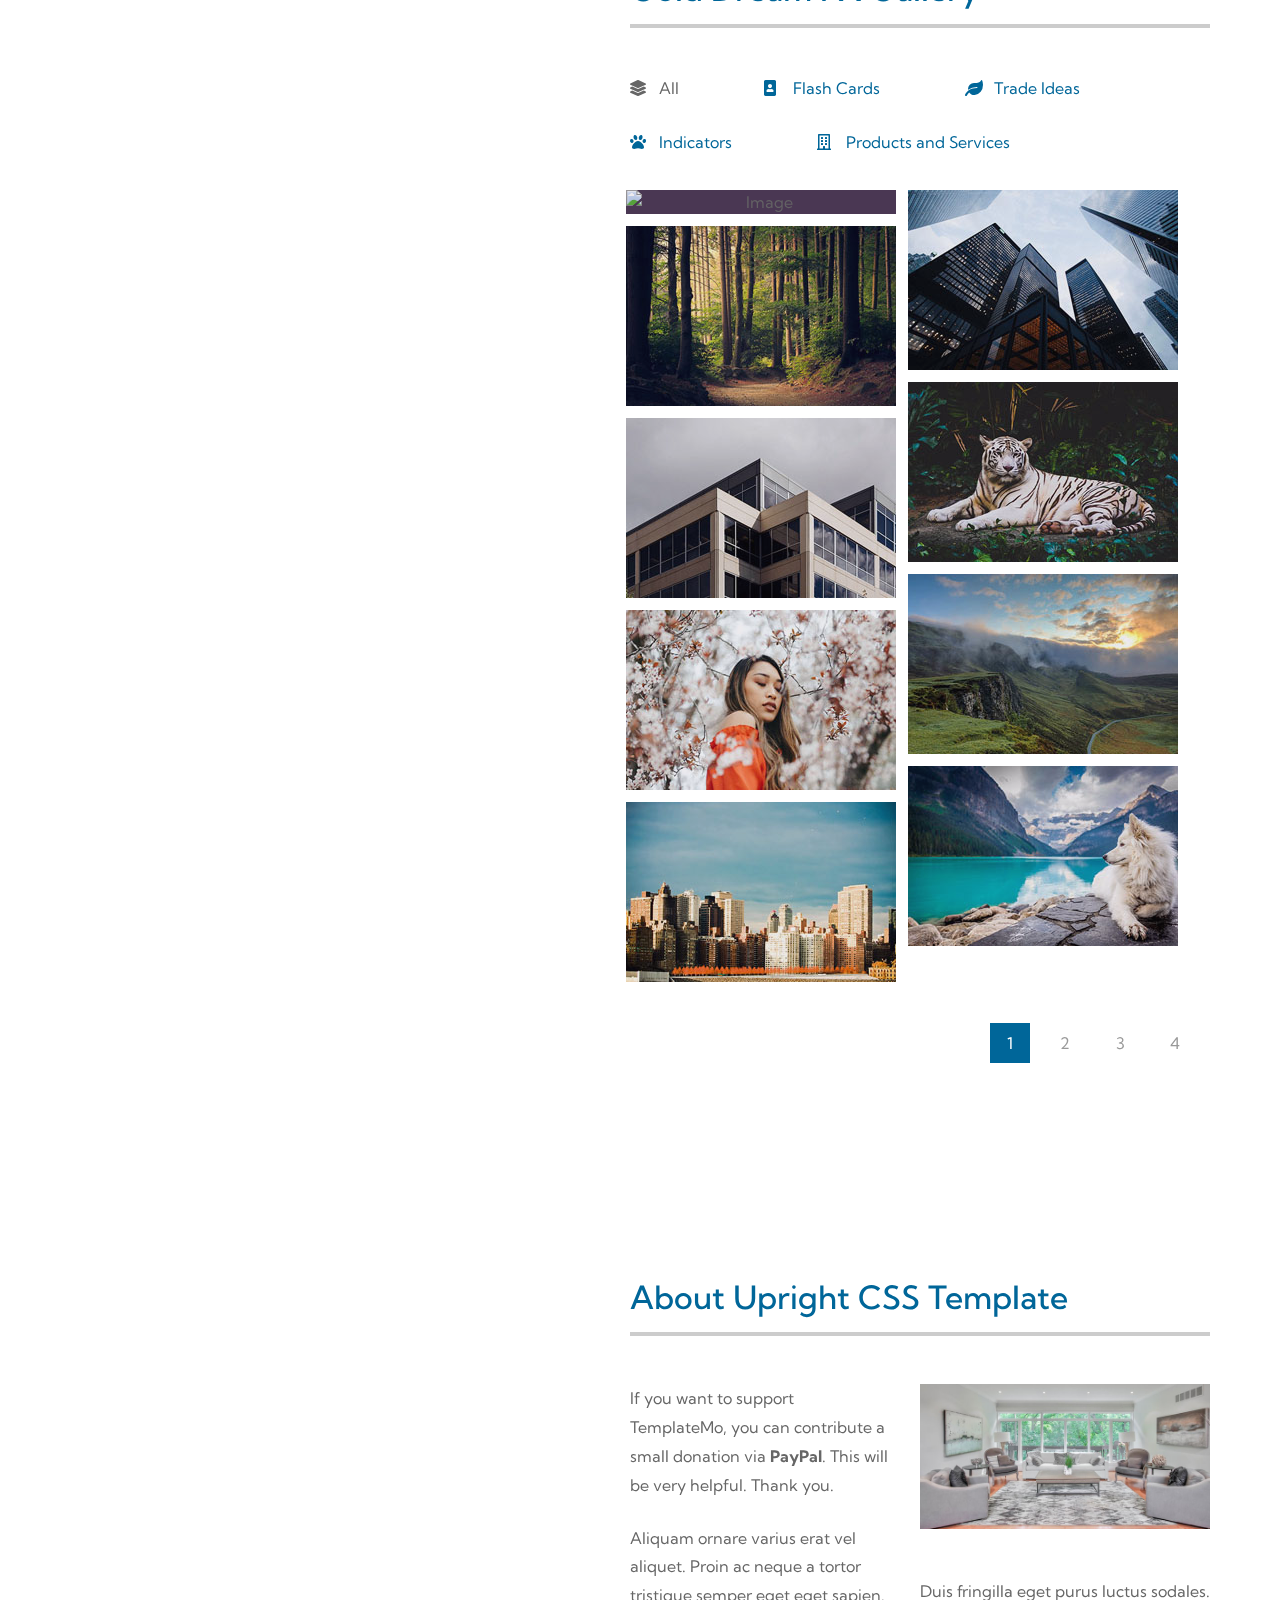
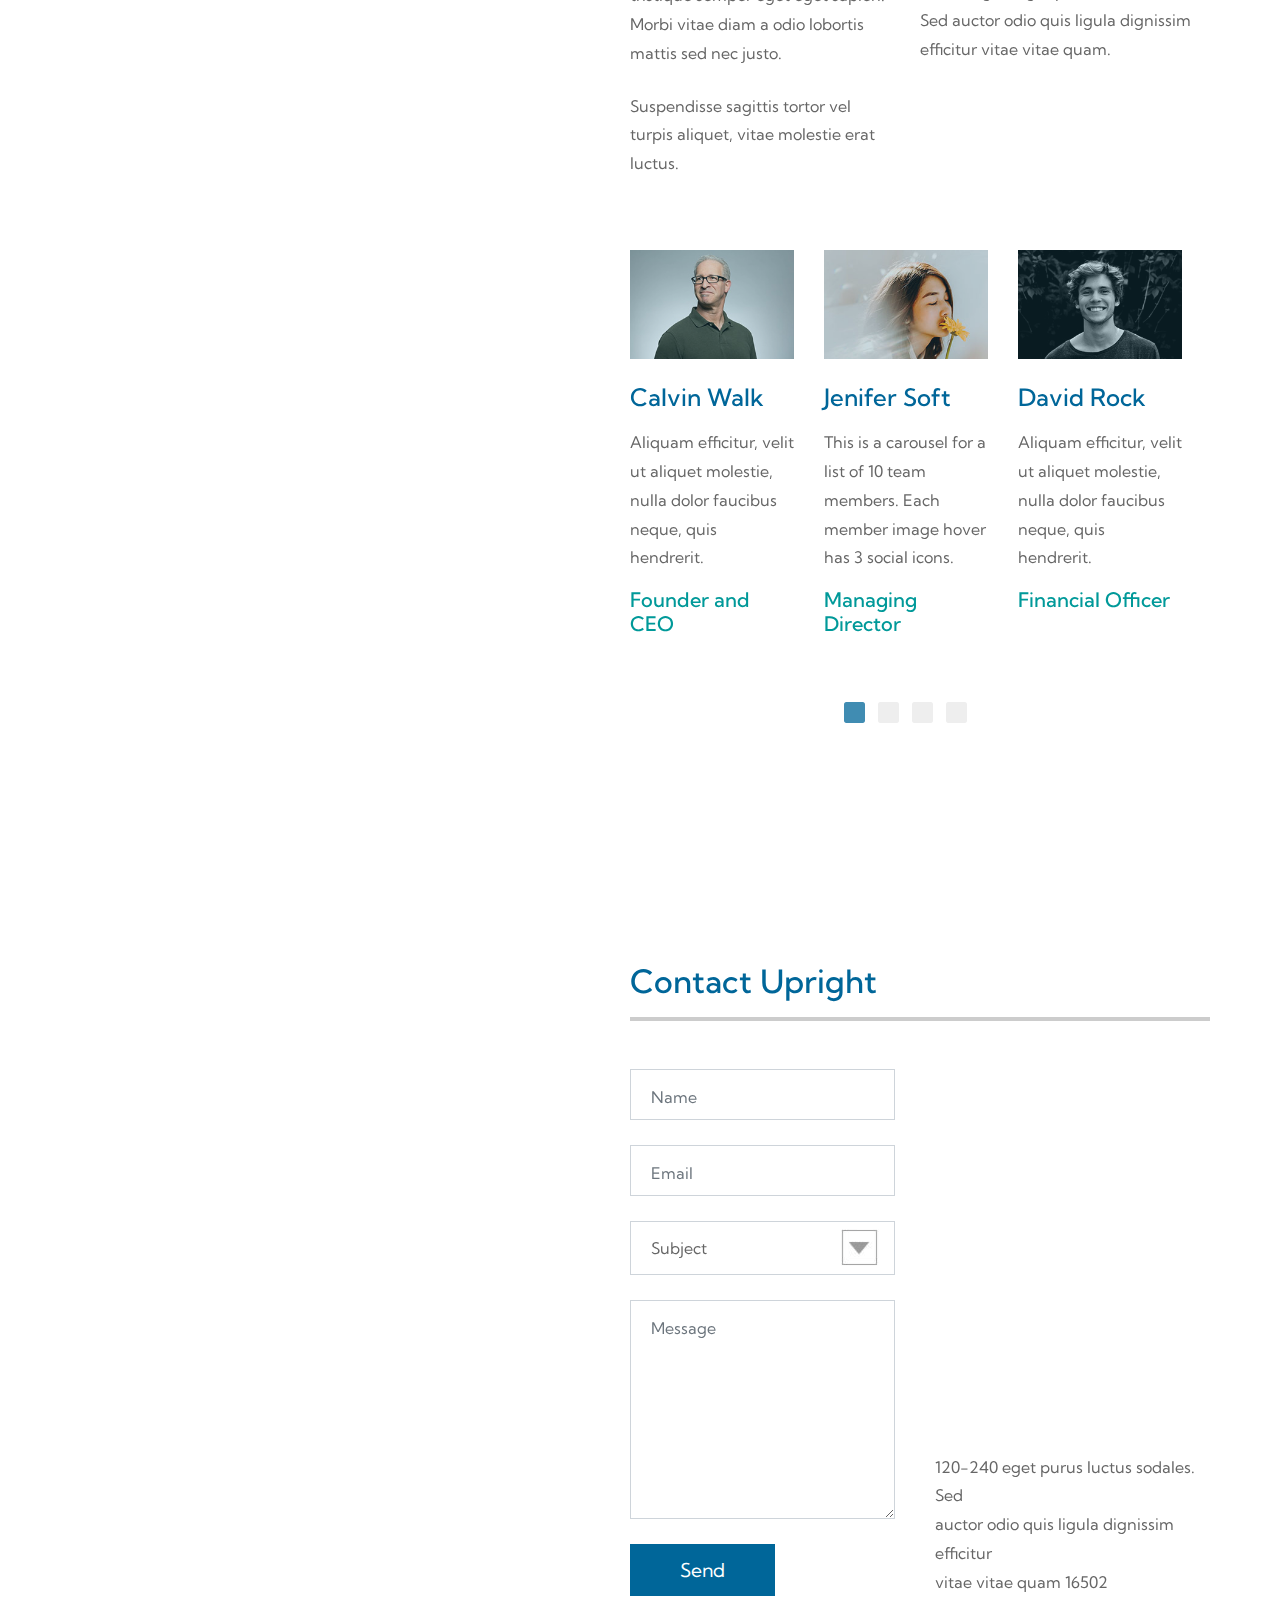
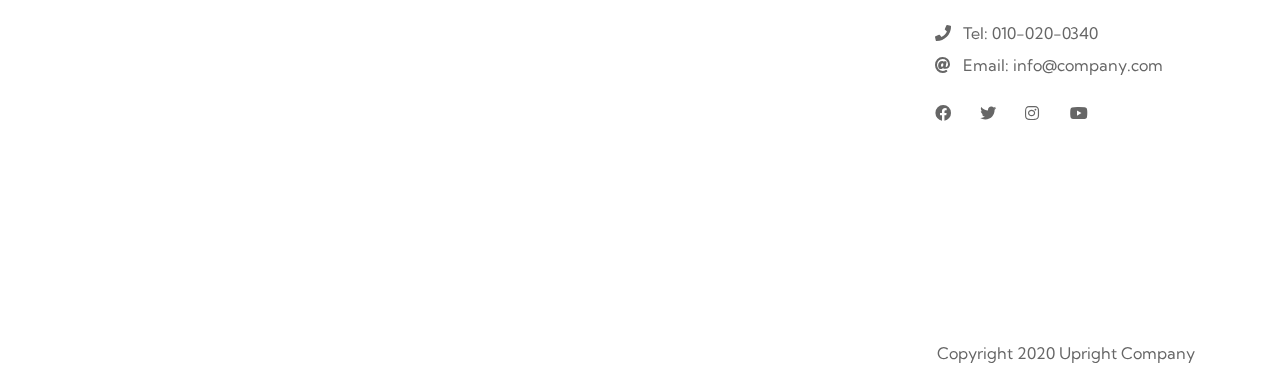
==== commit 505308d6: "Update index.html" ====
--- a/index.html
+++ b/index.html
@@ -197,7 +197,7 @@
                         </ul>
                         <div class="tm-gallery">
                             <figure class="effect-honey tm-gallery-item portrait">
-                                <img src="img/gallery/tn/portrait-01.jpg" alt="Image"/>
+                                <img src="img/gallery/tn/p3.PNG" alt="Image"/>
                                 <figcaption>
                                     <h2><i>Dreamy Honey</i></h2>
                                     <a href="img/gallery/portrait-01.jpg">View more</a>						
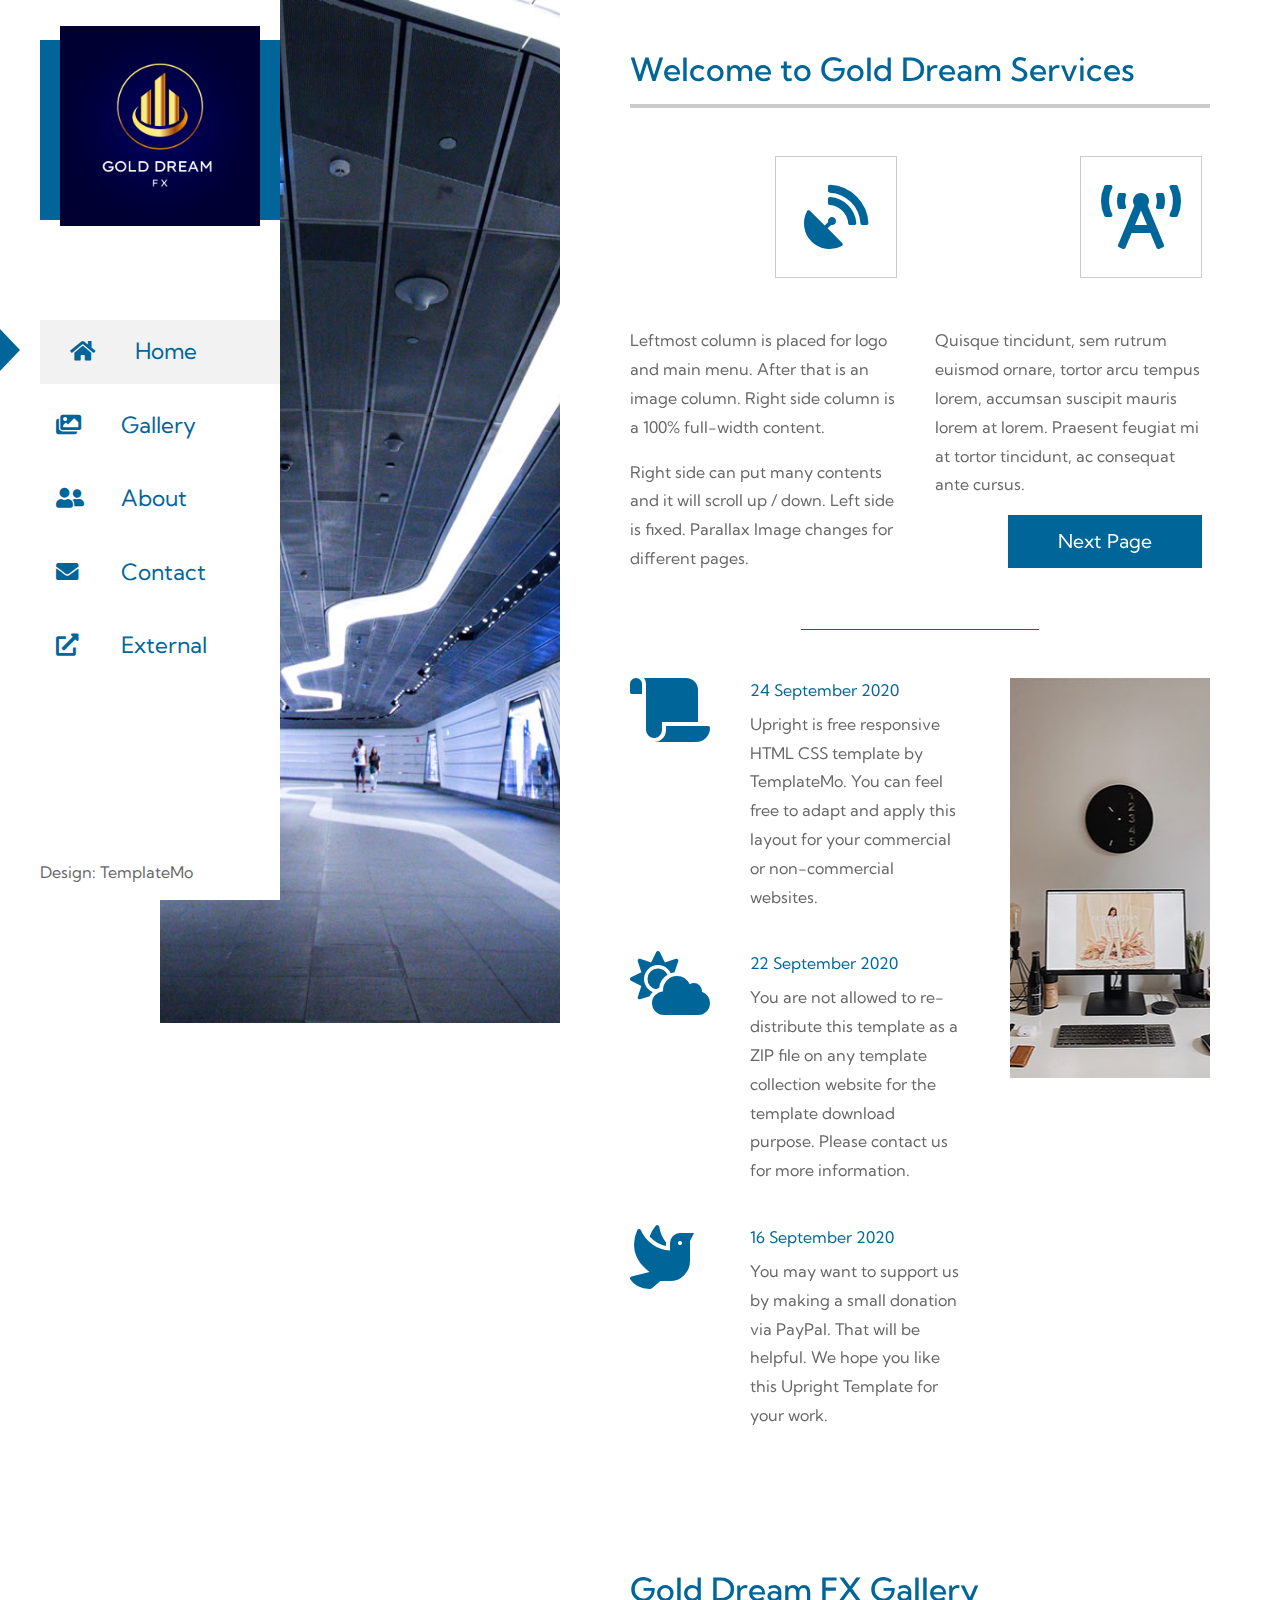
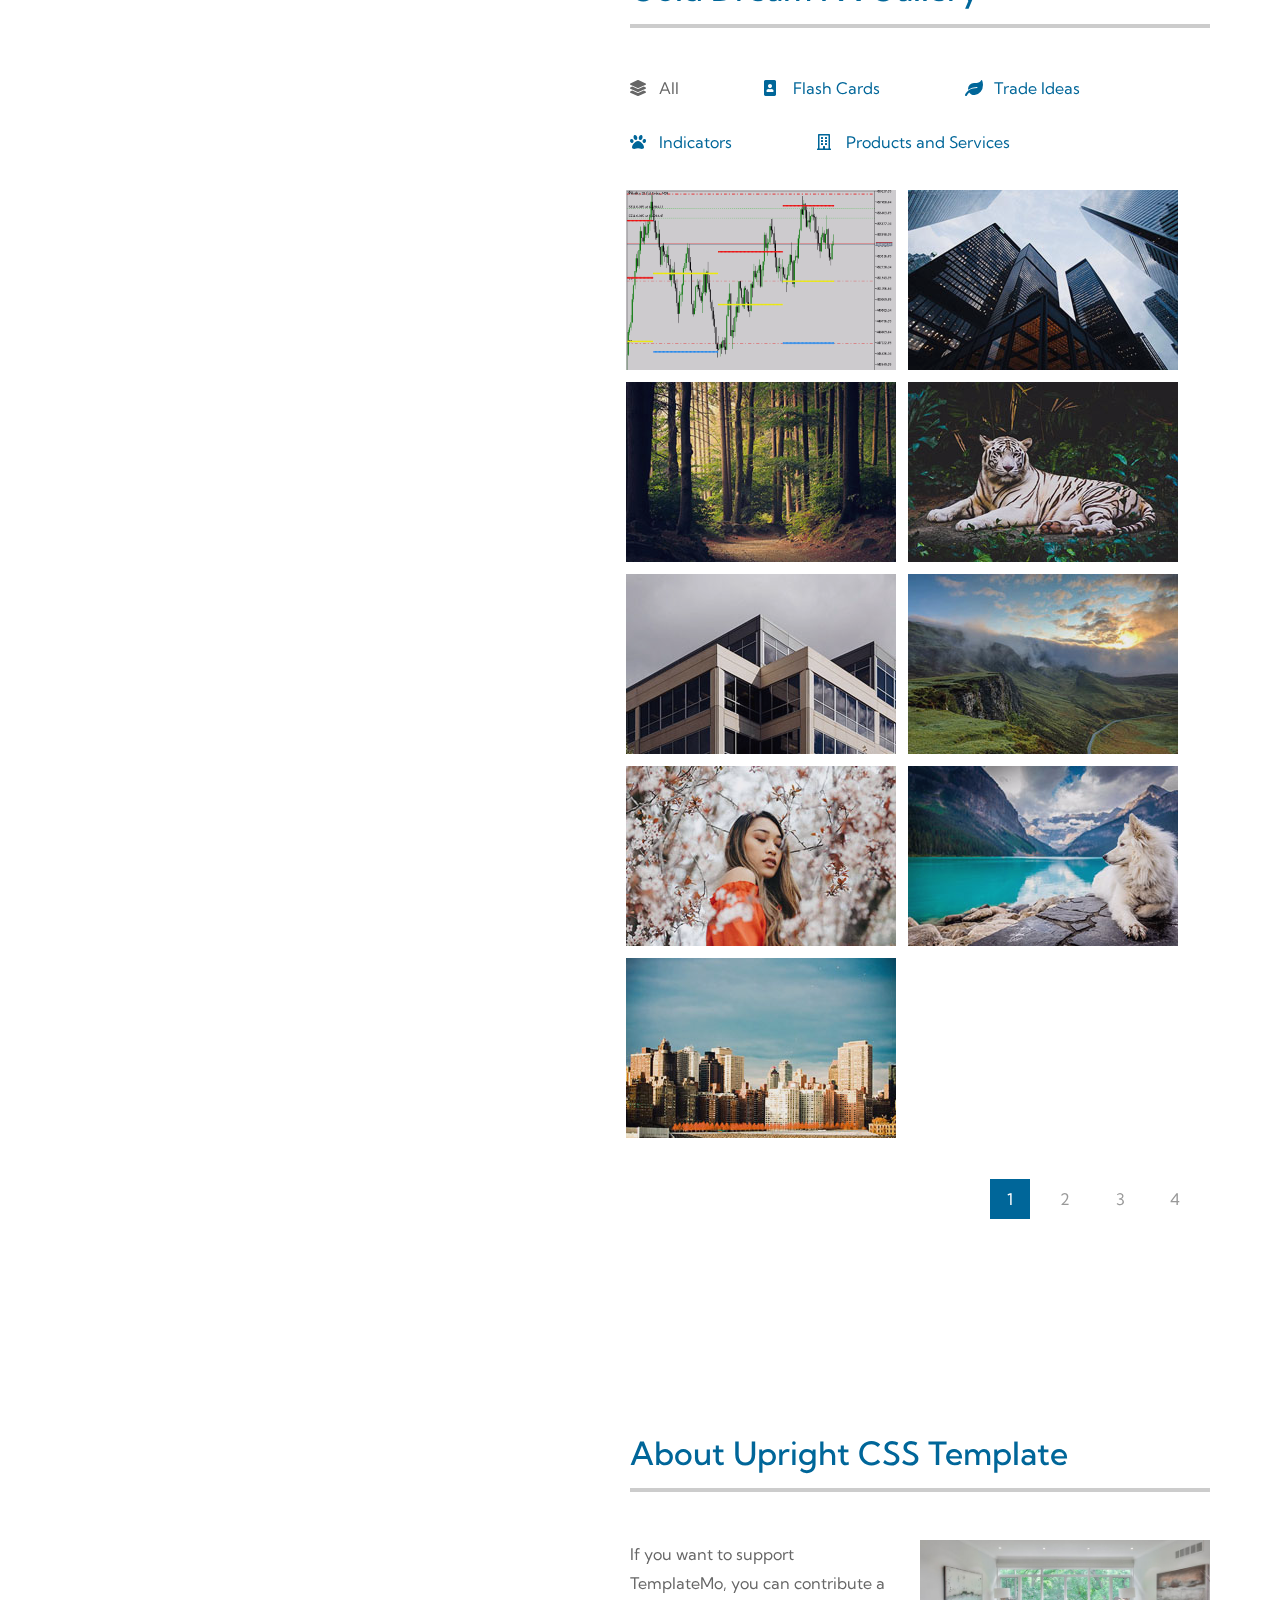
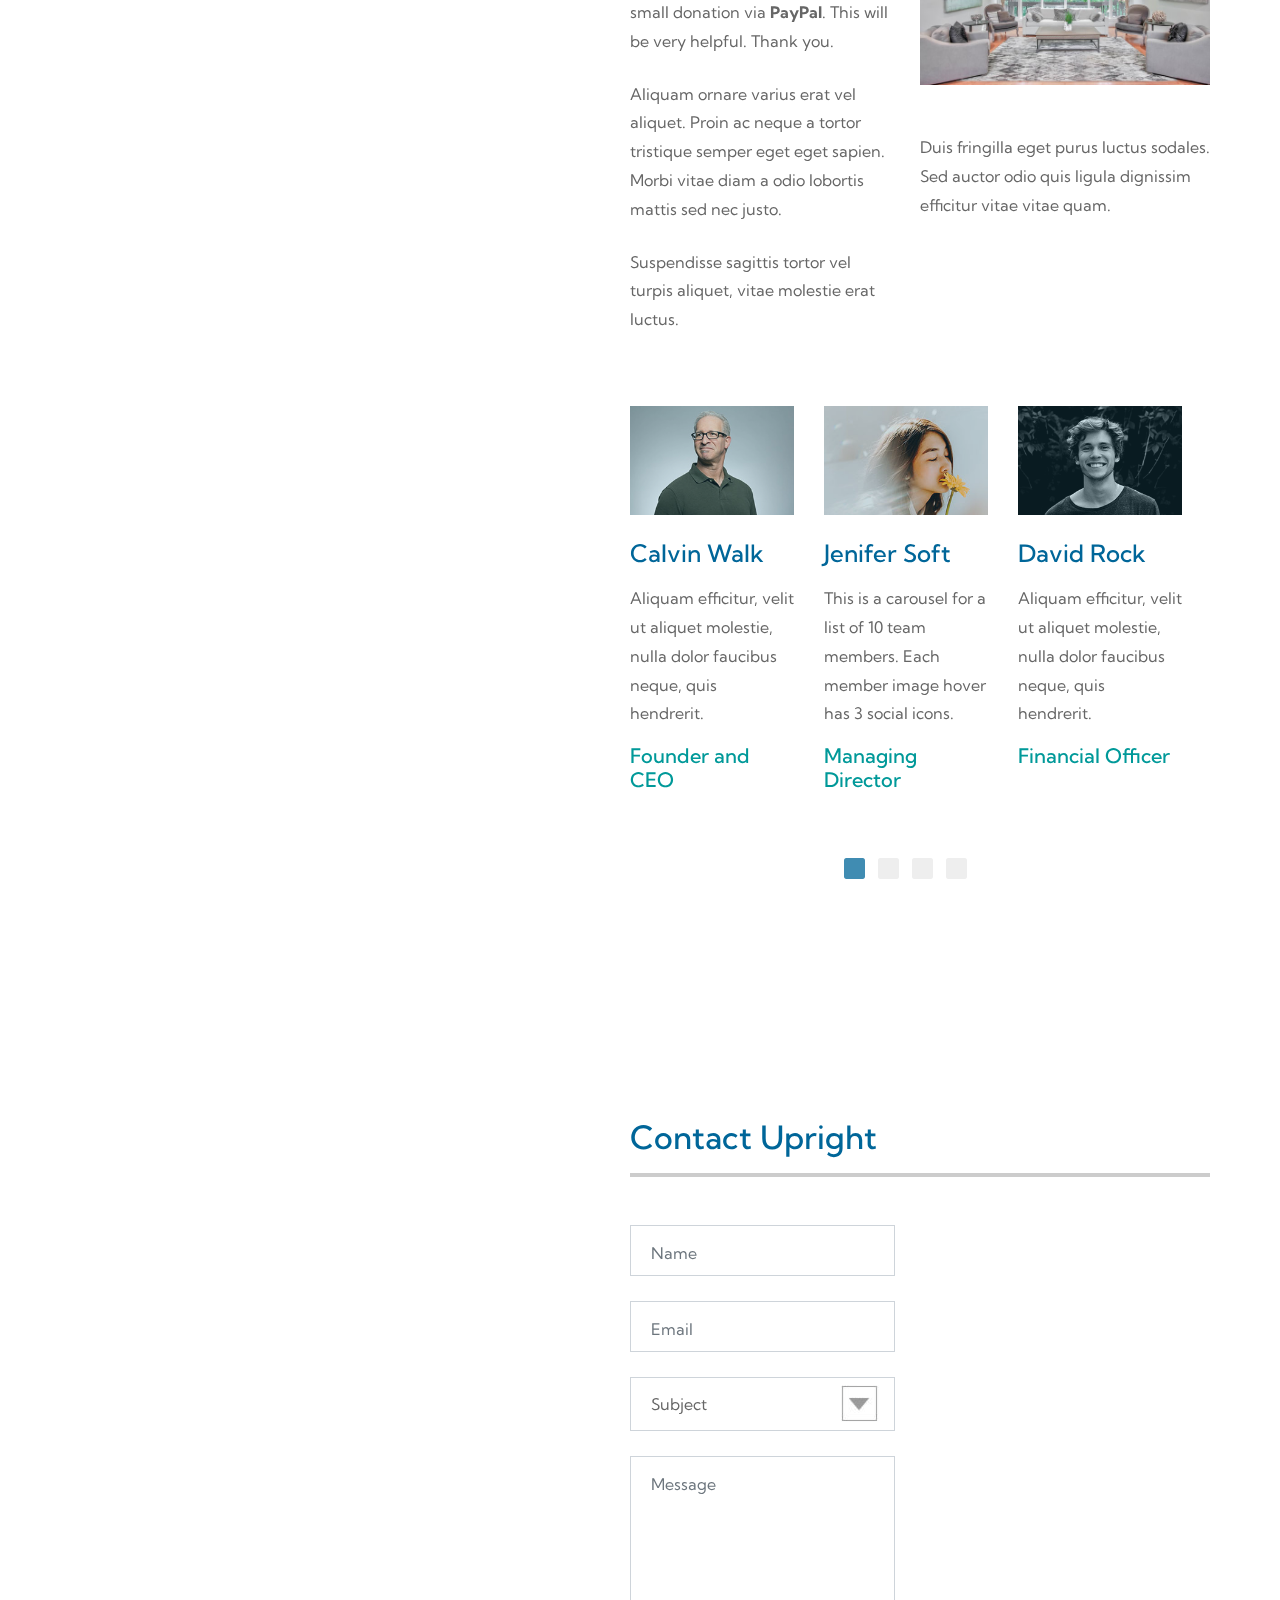
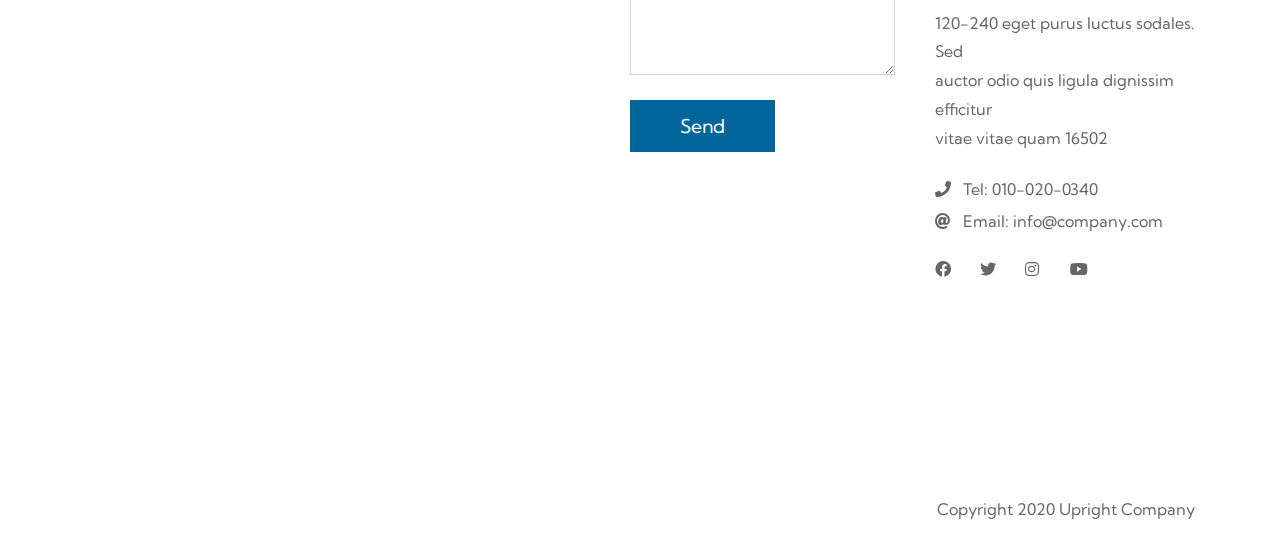
==== commit adb8eaf3: "Update index.html" ====
--- a/index.html
+++ b/index.html
@@ -197,10 +197,10 @@
                         </ul>
                         <div class="tm-gallery">
                             <figure class="effect-honey tm-gallery-item portrait">
-                                <img src="img/gallery/tn/p3.PNG" alt="Image"/>
-                                <figcaption>
-                                    <h2><i>Dreamy Honey</i></h2>
-                                    <a href="img/gallery/portrait-01.jpg">View more</a>						
+                                <img src="img/gallery/tn/p3.png" alt="Image"/>
+                                <figcaption>
+                                    <h2><i>Dreamy Honey</i></h2>
+                                    <a href="img/gallery/p3.png">View more</a>						
                                 </figcaption>			
                             </figure>
                             <figure class="effect-honey tm-gallery-item building">
